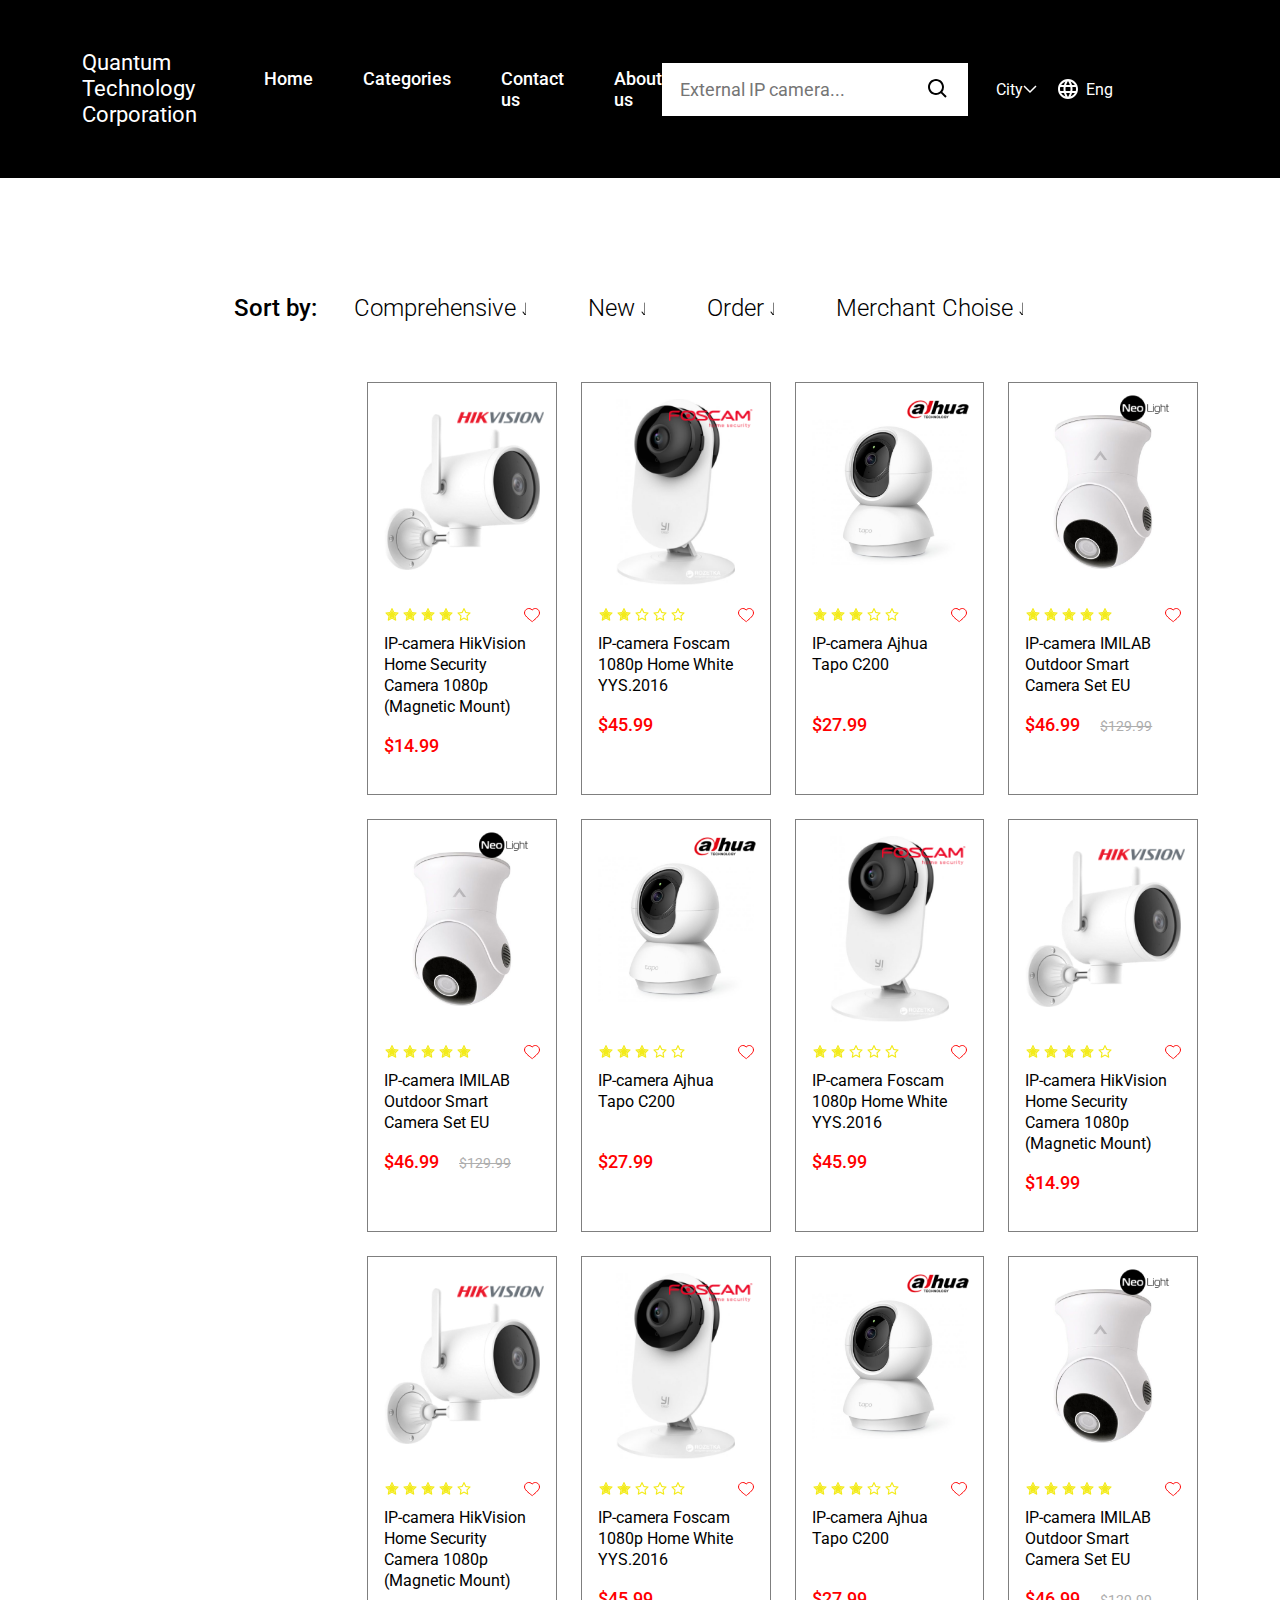
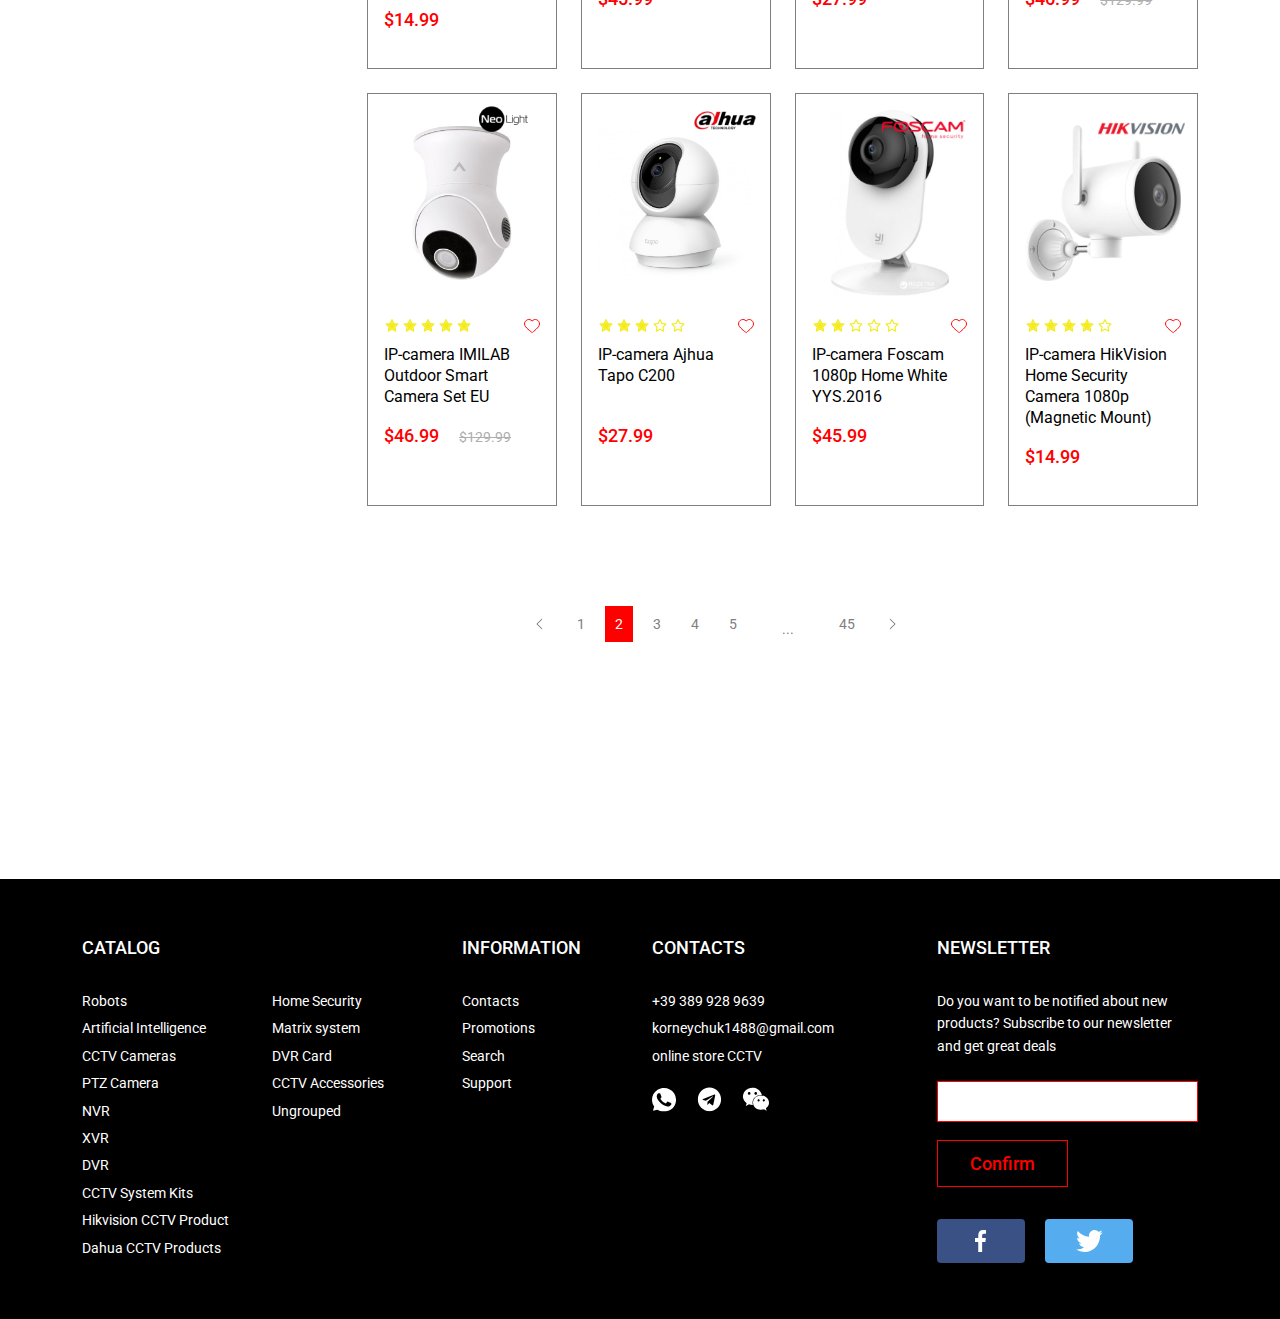
==== categories.html @ fcdb1edb "Add files via upload" ====
<!DOCTYPE html>
<html lang="en">

<head>
  <meta charset="UTF-8">
  <meta name="viewport" content="width=device-width, initial-scale=1.0" />
  <meta http-equiv="X-UA-Compatible" content="ie=edge" />

  <title>Quantum Technology Corporation</title>
  <meta name="description" content="description of the site">
  <meta name="keywords" content="key 1, key 2, key 3…" />

  <meta name="google" content="notranslate">

  <!-- iOS Safari -->
  <meta name="apple-mobile-web-app-capable" content="yes">
  <meta name="apple-mobile-web-app-status-bar-style" content="black">

  <link rel="preconnect" href="https://fonts.gstatic.com">
  <link href="https://fonts.googleapis.com/css2?family=Roboto:wght@400;500&display=swap" rel="stylesheet">
<link rel="icon" href="favicon.svg"><link href="css/app.css" rel="stylesheet"></head>

<body>
  <div id="app">

    <header-component></header-component>

    <div class="container">
      <div class="categories-product">
        <div class="filter">
          <div class="title">Sort by:</div>
          <a href="" class="link">Comprehensive</a>
          <a href="" class="link">New</a>
          <a href="" class="link">Order</a>
          <a href="" class="link">Merchant Choise</a>
        </div>
        <div class="categories">
          <div class="row">
            <div class="col-lg-3">

            </div>

            <div class="col-xl-9 col-lg-12 col-md-12">
              <div class="products-list">
                <div class="product-card">
                  <div class="brand"><img src="img/content/products/brands/hik-vision.png" alt=""></div>
                  <a href="product.html" class="container-img"><img src="img/content/products/1.png" alt=""></a>
                  <div class="product-panel">
                    <div class="stars">
                      <img src="img/content/icons/star.svg" alt="">
                      <img src="img/content/icons/star.svg" alt="">
                      <img src="img/content/icons/star.svg" alt="">
                      <img src="img/content/icons/star.svg" alt="">
                      <img src="img/content/icons/star-outline.svg" alt="">
                    </div>
                    <div class="favorites"><img src="img/content/icons/favorites.svg" alt=""></div>
                  </div>

                  <a href="product.html" class="title">IP-camera HikVision Home Security Camera 1080p (Magnetic
                    Mount)</a>

                  <div class="price">$14.99</div>
                </div>

                <div class="product-card">
                  <div class="brand"><img src="img/content/products/brands/foscam.png" alt=""></div>
                  <a href="product.html" class="container-img"><img src="img/content/products/2.png" alt=""></a>
                  <div class="product-panel">
                    <div class="stars">
                      <img src="img/content/icons/star.svg" alt="">
                      <img src="img/content/icons/star.svg" alt="">
                      <img src="img/content/icons/star-outline.svg" alt="">
                      <img src="img/content/icons/star-outline.svg" alt="">
                      <img src="img/content/icons/star-outline.svg" alt="">
                    </div>
                    <div class="favorites"><img src="img/content/icons/favorites.svg" alt=""></div>
                  </div>

                  <a href="product.html" class="title">IP-camera Foscam 1080p Home White YYS.2016</a>

                  <div class="price">$45.99</div>
                </div>

                <div class="product-card">
                  <div class="brand"><img src="img/content/products/brands/ahua.png" alt=""></div>
                  <a href="product.html" class="container-img"><img src="img/content/products/3.png" alt=""></a>
                  <div class="product-panel">
                    <div class="stars">
                      <img src="img/content/icons/star.svg" alt="">
                      <img src="img/content/icons/star.svg" alt="">
                      <img src="img/content/icons/star.svg" alt="">
                      <img src="img/content/icons/star-outline.svg" alt="">
                      <img src="img/content/icons/star-outline.svg" alt="">
                    </div>
                    <div class="favorites"><img src="img/content/icons/favorites.svg" alt=""></div>
                  </div>

                  <a href="product.html" class="title">IP-camera Ajhua Tapo C200</a>

                  <div class="price">$27.99</div>
                </div>

                <div class="product-card">
                  <div class="brand"><img src="img/content/products/brands/neo-light.png" alt=""></div>
                  <a href="product.html" class="container-img"><img src="img/content/products/4.png" alt=""></a>
                  <div class="product-panel">
                    <div class="stars">
                      <img src="img/content/icons/star.svg" alt="">
                      <img src="img/content/icons/star.svg" alt="">
                      <img src="img/content/icons/star.svg" alt="">
                      <img src="img/content/icons/star.svg" alt="">
                      <img src="img/content/icons/star.svg" alt="">
                    </div>
                    <div class="favorites"><img src="img/content/icons/favorites.svg" alt=""></div>
                  </div>

                  <a href="product.html" class="title">IP-camera IMILAB Outdoor Smart Camera Set EU</a>

                  <div class="price">$46.99 <span class="old-price">$129.99</span></div>
                </div>

                <div class="product-card">
                  <div class="brand"><img src="img/content/products/brands/neo-light.png" alt=""></div>
                  <a href="product.html" class="container-img"><img src="img/content/products/4.png" alt=""></a>
                  <div class="product-panel">
                    <div class="stars">
                      <img src="img/content/icons/star.svg" alt="">
                      <img src="img/content/icons/star.svg" alt="">
                      <img src="img/content/icons/star.svg" alt="">
                      <img src="img/content/icons/star.svg" alt="">
                      <img src="img/content/icons/star.svg" alt="">
                    </div>
                    <div class="favorites"><img src="img/content/icons/favorites.svg" alt=""></div>
                  </div>

                  <a href="product.html" class="title">IP-camera IMILAB Outdoor Smart Camera Set EU</a>

                  <div class="price">$46.99 <span class="old-price">$129.99</span></div>
                </div>

                <div class="product-card">
                  <div class="brand"><img src="img/content/products/brands/ahua.png" alt=""></div>
                  <a href="product.html" class="container-img"><img src="img/content/products/3.png" alt=""></a>
                  <div class="product-panel">
                    <div class="stars">
                      <img src="img/content/icons/star.svg" alt="">
                      <img src="img/content/icons/star.svg" alt="">
                      <img src="img/content/icons/star.svg" alt="">
                      <img src="img/content/icons/star-outline.svg" alt="">
                      <img src="img/content/icons/star-outline.svg" alt="">
                    </div>
                    <div class="favorites"><img src="img/content/icons/favorites.svg" alt=""></div>
                  </div>

                  <a href="product.html" class="title">IP-camera Ajhua Tapo C200</a>

                  <div class="price">$27.99</div>
                </div>

                <div class="product-card">
                  <div class="brand"><img src="img/content/products/brands/foscam.png" alt=""></div>
                  <a href="product.html" class="container-img"><img src="img/content/products/2.png" alt=""></a>
                  <div class="product-panel">
                    <div class="stars">
                      <img src="img/content/icons/star.svg" alt="">
                      <img src="img/content/icons/star.svg" alt="">
                      <img src="img/content/icons/star-outline.svg" alt="">
                      <img src="img/content/icons/star-outline.svg" alt="">
                      <img src="img/content/icons/star-outline.svg" alt="">
                    </div>
                    <div class="favorites"><img src="img/content/icons/favorites.svg" alt=""></div>
                  </div>

                  <a href="product.html" class="title">IP-camera Foscam 1080p Home White YYS.2016</a>

                  <div class="price">$45.99</div>
                </div>

                <div class="product-card">
                  <div class="brand"><img src="img/content/products/brands/hik-vision.png" alt=""></div>
                  <a href="product.html" class="container-img"><img src="img/content/products/1.png" alt=""></a>
                  <div class="product-panel">
                    <div class="stars">
                      <img src="img/content/icons/star.svg" alt="">
                      <img src="img/content/icons/star.svg" alt="">
                      <img src="img/content/icons/star.svg" alt="">
                      <img src="img/content/icons/star.svg" alt="">
                      <img src="img/content/icons/star-outline.svg" alt="">
                    </div>
                    <div class="favorites"><img src="img/content/icons/favorites.svg" alt=""></div>
                  </div>

                  <a href="product.html" class="title">IP-camera HikVision Home Security Camera 1080p (Magnetic
                    Mount)</a>

                  <div class="price">$14.99</div>
                </div>

                <div class="product-card">
                  <div class="brand"><img src="img/content/products/brands/hik-vision.png" alt=""></div>
                  <a href="product.html" class="container-img"><img src="img/content/products/1.png" alt=""></a>
                  <div class="product-panel">
                    <div class="stars">
                      <img src="img/content/icons/star.svg" alt="">
                      <img src="img/content/icons/star.svg" alt="">
                      <img src="img/content/icons/star.svg" alt="">
                      <img src="img/content/icons/star.svg" alt="">
                      <img src="img/content/icons/star-outline.svg" alt="">
                    </div>
                    <div class="favorites"><img src="img/content/icons/favorites.svg" alt=""></div>
                  </div>

                  <a href="product.html" class="title">IP-camera HikVision Home Security Camera 1080p (Magnetic
                    Mount)</a>

                  <div class="price">$14.99</div>
                </div>

                <div class="product-card">
                  <div class="brand"><img src="img/content/products/brands/foscam.png" alt=""></div>
                  <a href="product.html" class="container-img"><img src="img/content/products/2.png" alt=""></a>
                  <div class="product-panel">
                    <div class="stars">
                      <img src="img/content/icons/star.svg" alt="">
                      <img src="img/content/icons/star.svg" alt="">
                      <img src="img/content/icons/star-outline.svg" alt="">
                      <img src="img/content/icons/star-outline.svg" alt="">
                      <img src="img/content/icons/star-outline.svg" alt="">
                    </div>
                    <div class="favorites"><img src="img/content/icons/favorites.svg" alt=""></div>
                  </div>

                  <a href="product.html" class="title">IP-camera Foscam 1080p Home White YYS.2016</a>

                  <div class="price">$45.99</div>
                </div>

                <div class="product-card">
                  <div class="brand"><img src="img/content/products/brands/ahua.png" alt=""></div>
                  <a href="product.html" class="container-img"><img src="img/content/products/3.png" alt=""></a>
                  <div class="product-panel">
                    <div class="stars">
                      <img src="img/content/icons/star.svg" alt="">
                      <img src="img/content/icons/star.svg" alt="">
                      <img src="img/content/icons/star.svg" alt="">
                      <img src="img/content/icons/star-outline.svg" alt="">
                      <img src="img/content/icons/star-outline.svg" alt="">
                    </div>
                    <div class="favorites"><img src="img/content/icons/favorites.svg" alt=""></div>
                  </div>

                  <a href="product.html" class="title">IP-camera Ajhua Tapo C200</a>

                  <div class="price">$27.99</div>
                </div>

                <div class="product-card">
                  <div class="brand"><img src="img/content/products/brands/neo-light.png" alt=""></div>
                  <a href="product.html" class="container-img"><img src="img/content/products/4.png" alt=""></a>
                  <div class="product-panel">
                    <div class="stars">
                      <img src="img/content/icons/star.svg" alt="">
                      <img src="img/content/icons/star.svg" alt="">
                      <img src="img/content/icons/star.svg" alt="">
                      <img src="img/content/icons/star.svg" alt="">
                      <img src="img/content/icons/star.svg" alt="">
                    </div>
                    <div class="favorites"><img src="img/content/icons/favorites.svg" alt=""></div>
                  </div>

                  <a href="product.html" class="title">IP-camera IMILAB Outdoor Smart Camera Set EU</a>

                  <div class="price">$46.99 <span class="old-price">$129.99</span></div>
                </div>

                <div class="product-card">
                  <div class="brand"><img src="img/content/products/brands/neo-light.png" alt=""></div>
                  <a href="product.html" class="container-img"><img src="img/content/products/4.png" alt=""></a>
                  <div class="product-panel">
                    <div class="stars">
                      <img src="img/content/icons/star.svg" alt="">
                      <img src="img/content/icons/star.svg" alt="">
                      <img src="img/content/icons/star.svg" alt="">
                      <img src="img/content/icons/star.svg" alt="">
                      <img src="img/content/icons/star.svg" alt="">
                    </div>
                    <div class="favorites"><img src="img/content/icons/favorites.svg" alt=""></div>
                  </div>

                  <a href="product.html" class="title">IP-camera IMILAB Outdoor Smart Camera Set EU</a>

                  <div class="price">$46.99 <span class="old-price">$129.99</span></div>
                </div>

                <div class="product-card">
                  <div class="brand"><img src="img/content/products/brands/ahua.png" alt=""></div>
                  <a href="product.html" class="container-img"><img src="img/content/products/3.png" alt=""></a>
                  <div class="product-panel">
                    <div class="stars">
                      <img src="img/content/icons/star.svg" alt="">
                      <img src="img/content/icons/star.svg" alt="">
                      <img src="img/content/icons/star.svg" alt="">
                      <img src="img/content/icons/star-outline.svg" alt="">
                      <img src="img/content/icons/star-outline.svg" alt="">
                    </div>
                    <div class="favorites"><img src="img/content/icons/favorites.svg" alt=""></div>
                  </div>

                  <a href="product.html" class="title">IP-camera Ajhua Tapo C200</a>

                  <div class="price">$27.99</div>
                </div>

                <div class="product-card">
                  <div class="brand"><img src="img/content/products/brands/foscam.png" alt=""></div>
                  <a href="product.html" class="container-img"><img src="img/content/products/2.png" alt=""></a>
                  <div class="product-panel">
                    <div class="stars">
                      <img src="img/content/icons/star.svg" alt="">
                      <img src="img/content/icons/star.svg" alt="">
                      <img src="img/content/icons/star-outline.svg" alt="">
                      <img src="img/content/icons/star-outline.svg" alt="">
                      <img src="img/content/icons/star-outline.svg" alt="">
                    </div>
                    <div class="favorites"><img src="img/content/icons/favorites.svg" alt=""></div>
                  </div>

                  <a href="product.html" class="title">IP-camera Foscam 1080p Home White YYS.2016</a>

                  <div class="price">$45.99</div>
                </div>

                <div class="product-card">
                  <div class="brand"><img src="img/content/products/brands/hik-vision.png" alt=""></div>
                  <a href="product.html" class="container-img"><img src="img/content/products/1.png" alt=""></a>
                  <div class="product-panel">
                    <div class="stars">
                      <img src="img/content/icons/star.svg" alt="">
                      <img src="img/content/icons/star.svg" alt="">
                      <img src="img/content/icons/star.svg" alt="">
                      <img src="img/content/icons/star.svg" alt="">
                      <img src="img/content/icons/star-outline.svg" alt="">
                    </div>
                    <div class="favorites"><img src="img/content/icons/favorites.svg" alt=""></div>
                  </div>

                  <a href="product.html" class="title">IP-camera HikVision Home Security Camera 1080p (Magnetic
                    Mount)</a>

                  <div class="price">$14.99</div>
                </div>


              </div>
            </div>
          </div>
        </div>

        <div class="pagination">
          <div class="pagination__inner">
            <img src="img/content/pagination/left.png" alt="">
            <div class="link">1</div>
            <div class="link active">2</div>
            <div class="link">3</div>
            <div class="link">4</div>
            <div class="link">5</div>
            <span>...</span>
            <div class="link">45</div>
            <img src="img/content/pagination/right.png" alt="">
          </div>
        </div>
      </div>

    </div>

    <footer-component></footer-component>
  </div>
<script src="js/app.js"></script></body>

</html>
---- css/app.css ----
[data-aos][data-aos][data-aos-duration="50"],body[data-aos-duration="50"] [data-aos]{transition-duration:50ms}[data-aos][data-aos][data-aos-delay="50"],body[data-aos-delay="50"] [data-aos]{transition-delay:0}[data-aos][data-aos][data-aos-delay="50"].aos-animate,body[data-aos-delay="50"] [data-aos].aos-animate{transition-delay:50ms}[data-aos][data-aos][data-aos-duration="100"],body[data-aos-duration="100"] [data-aos]{transition-duration:.1s}[data-aos][data-aos][data-aos-delay="100"],body[data-aos-delay="100"] [data-aos]{transition-delay:0}[data-aos][data-aos][data-aos-delay="100"].aos-animate,body[data-aos-delay="100"] [data-aos].aos-animate{transition-delay:.1s}[data-aos][data-aos][data-aos-duration="150"],body[data-aos-duration="150"] [data-aos]{transition-duration:.15s}[data-aos][data-aos][data-aos-delay="150"],body[data-aos-delay="150"] [data-aos]{transition-delay:0}[data-aos][data-aos][data-aos-delay="150"].aos-animate,body[data-aos-delay="150"] [data-aos].aos-animate{transition-delay:.15s}[data-aos][data-aos][data-aos-duration="200"],body[data-aos-duration="200"] [data-aos]{transition-duration:.2s}[data-aos][data-aos][data-aos-delay="200"],body[data-aos-delay="200"] [data-aos]{transition-delay:0}[data-aos][data-aos][data-aos-delay="200"].aos-animate,body[data-aos-delay="200"] [data-aos].aos-animate{transition-delay:.2s}[data-aos][data-aos][data-aos-duration="250"],body[data-aos-duration="250"] [data-aos]{transition-duration:.25s}[data-aos][data-aos][data-aos-delay="250"],body[data-aos-delay="250"] [data-aos]{transition-delay:0}[data-aos][data-aos][data-aos-delay="250"].aos-animate,body[data-aos-delay="250"] [data-aos].aos-animate{transition-delay:.25s}[data-aos][data-aos][data-aos-duration="300"],body[data-aos-duration="300"] [data-aos]{transition-duration:.3s}[data-aos][data-aos][data-aos-delay="300"],body[data-aos-delay="300"] [data-aos]{transition-delay:0}[data-aos][data-aos][data-aos-delay="300"].aos-animate,body[data-aos-delay="300"] [data-aos].aos-animate{transition-delay:.3s}[data-aos][data-aos][data-aos-duration="350"],body[data-aos-duration="350"] [data-aos]{transition-duration:.35s}[data-aos][data-aos][data-aos-delay="350"],body[data-aos-delay="350"] [data-aos]{transition-delay:0}[data-aos][data-aos][data-aos-delay="350"].aos-animate,body[data-aos-delay="350"] [data-aos].aos-animate{transition-delay:.35s}[data-aos][data-aos][data-aos-duration="400"],body[data-aos-duration="400"] [data-aos]{transition-duration:.4s}[data-aos][data-aos][data-aos-delay="400"],body[data-aos-delay="400"] [data-aos]{transition-delay:0}[data-aos][data-aos][data-aos-delay="400"].aos-animate,body[data-aos-delay="400"] [data-aos].aos-animate{transition-delay:.4s}[data-aos][data-aos][data-aos-duration="450"],body[data-aos-duration="450"] [data-aos]{transition-duration:.45s}[data-aos][data-aos][data-aos-delay="450"],body[data-aos-delay="450"] [data-aos]{transition-delay:0}[data-aos][data-aos][data-aos-delay="450"].aos-animate,body[data-aos-delay="450"] [data-aos].aos-animate{transition-delay:.45s}[data-aos][data-aos][data-aos-duration="500"],body[data-aos-duration="500"] [data-aos]{transition-duration:.5s}[data-aos][data-aos][data-aos-delay="500"],body[data-aos-delay="500"] [data-aos]{transition-delay:0}[data-aos][data-aos][data-aos-delay="500"].aos-animate,body[data-aos-delay="500"] [data-aos].aos-animate{transition-delay:.5s}[data-aos][data-aos][data-aos-duration="550"],body[data-aos-duration="550"] [data-aos]{transition-duration:.55s}[data-aos][data-aos][data-aos-delay="550"],body[data-aos-delay="550"] [data-aos]{transition-delay:0}[data-aos][data-aos][data-aos-delay="550"].aos-animate,body[data-aos-delay="550"] [data-aos].aos-animate{transition-delay:.55s}[data-aos][data-aos][data-aos-duration="600"],body[data-aos-duration="600"] [data-aos]{transition-duration:.6s}[data-aos][data-aos][data-aos-delay="600"],body[data-aos-delay="600"] [data-aos]{transition-delay:0}[data-aos][data-aos][data-aos-delay="600"].aos-animate,body[data-aos-delay="600"] [data-aos].aos-animate{transition-delay:.6s}[data-aos][data-aos][data-aos-duration="650"],body[data-aos-duration="650"] [data-aos]{transition-duration:.65s}[data-aos][data-aos][data-aos-delay="650"],body[data-aos-delay="650"] [data-aos]{transition-delay:0}[data-aos][data-aos][data-aos-delay="650"].aos-animate,body[data-aos-delay="650"] [data-aos].aos-animate{transition-delay:.65s}[data-aos][data-aos][data-aos-duration="700"],body[data-aos-duration="700"] [data-aos]{transition-duration:.7s}[data-aos][data-aos][data-aos-delay="700"],body[data-aos-delay="700"] [data-aos]{transition-delay:0}[data-aos][data-aos][data-aos-delay="700"].aos-animate,body[data-aos-delay="700"] [data-aos].aos-animate{transition-delay:.7s}[data-aos][data-aos][data-aos-duration="750"],body[data-aos-duration="750"] [data-aos]{transition-duration:.75s}[data-aos][data-aos][data-aos-delay="750"],body[data-aos-delay="750"] [data-aos]{transition-delay:0}[data-aos][data-aos][data-aos-delay="750"].aos-animate,body[data-aos-delay="750"] [data-aos].aos-animate{transition-delay:.75s}[data-aos][data-aos][data-aos-duration="800"],body[data-aos-duration="800"] [data-aos]{transition-duration:.8s}[data-aos][data-aos][data-aos-delay="800"],body[data-aos-delay="800"] [data-aos]{transition-delay:0}[data-aos][data-aos][data-aos-delay="800"].aos-animate,body[data-aos-delay="800"] [data-aos].aos-animate{transition-delay:.8s}[data-aos][data-aos][data-aos-duration="850"],body[data-aos-duration="850"] [data-aos]{transition-duration:.85s}[data-aos][data-aos][data-aos-delay="850"],body[data-aos-delay="850"] [data-aos]{transition-delay:0}[data-aos][data-aos][data-aos-delay="850"].aos-animate,body[data-aos-delay="850"] [data-aos].aos-animate{transition-delay:.85s}[data-aos][data-aos][data-aos-duration="900"],body[data-aos-duration="900"] [data-aos]{transition-duration:.9s}[data-aos][data-aos][data-aos-delay="900"],body[data-aos-delay="900"] [data-aos]{transition-delay:0}[data-aos][data-aos][data-aos-delay="900"].aos-animate,body[data-aos-delay="900"] [data-aos].aos-animate{transition-delay:.9s}[data-aos][data-aos][data-aos-duration="950"],body[data-aos-duration="950"] [data-aos]{transition-duration:.95s}[data-aos][data-aos][data-aos-delay="950"],body[data-aos-delay="950"] [data-aos]{transition-delay:0}[data-aos][data-aos][data-aos-delay="950"].aos-animate,body[data-aos-delay="950"] [data-aos].aos-animate{transition-delay:.95s}[data-aos][data-aos][data-aos-duration="1000"],body[data-aos-duration="1000"] [data-aos]{transition-duration:1s}[data-aos][data-aos][data-aos-delay="1000"],body[data-aos-delay="1000"] [data-aos]{transition-delay:0}[data-aos][data-aos][data-aos-delay="1000"].aos-animate,body[data-aos-delay="1000"] [data-aos].aos-animate{transition-delay:1s}[data-aos][data-aos][data-aos-duration="1050"],body[data-aos-duration="1050"] [data-aos]{transition-duration:1.05s}[data-aos][data-aos][data-aos-delay="1050"],body[data-aos-delay="1050"] [data-aos]{transition-delay:0}[data-aos][data-aos][data-aos-delay="1050"].aos-animate,body[data-aos-delay="1050"] [data-aos].aos-animate{transition-delay:1.05s}[data-aos][data-aos][data-aos-duration="1100"],body[data-aos-duration="1100"] [data-aos]{transition-duration:1.1s}[data-aos][data-aos][data-aos-delay="1100"],body[data-aos-delay="1100"] [data-aos]{transition-delay:0}[data-aos][data-aos][data-aos-delay="1100"].aos-animate,body[data-aos-delay="1100"] [data-aos].aos-animate{transition-delay:1.1s}[data-aos][data-aos][data-aos-duration="1150"],body[data-aos-duration="1150"] [data-aos]{transition-duration:1.15s}[data-aos][data-aos][data-aos-delay="1150"],body[data-aos-delay="1150"] [data-aos]{transition-delay:0}[data-aos][data-aos][data-aos-delay="1150"].aos-animate,body[data-aos-delay="1150"] [data-aos].aos-animate{transition-delay:1.15s}[data-aos][data-aos][data-aos-duration="1200"],body[data-aos-duration="1200"] [data-aos]{transition-duration:1.2s}[data-aos][data-aos][data-aos-delay="1200"],body[data-aos-delay="1200"] [data-aos]{transition-delay:0}[data-aos][data-aos][data-aos-delay="1200"].aos-animate,body[data-aos-delay="1200"] [data-aos].aos-animate{transition-delay:1.2s}[data-aos][data-aos][data-aos-duration="1250"],body[data-aos-duration="1250"] [data-aos]{transition-duration:1.25s}[data-aos][data-aos][data-aos-delay="1250"],body[data-aos-delay="1250"] [data-aos]{transition-delay:0}[data-aos][data-aos][data-aos-delay="1250"].aos-animate,body[data-aos-delay="1250"] [data-aos].aos-animate{transition-delay:1.25s}[data-aos][data-aos][data-aos-duration="1300"],body[data-aos-duration="1300"] [data-aos]{transition-duration:1.3s}[data-aos][data-aos][data-aos-delay="1300"],body[data-aos-delay="1300"] [data-aos]{transition-delay:0}[data-aos][data-aos][data-aos-delay="1300"].aos-animate,body[data-aos-delay="1300"] [data-aos].aos-animate{transition-delay:1.3s}[data-aos][data-aos][data-aos-duration="1350"],body[data-aos-duration="1350"] [data-aos]{transition-duration:1.35s}[data-aos][data-aos][data-aos-delay="1350"],body[data-aos-delay="1350"] [data-aos]{transition-delay:0}[data-aos][data-aos][data-aos-delay="1350"].aos-animate,body[data-aos-delay="1350"] [data-aos].aos-animate{transition-delay:1.35s}[data-aos][data-aos][data-aos-duration="1400"],body[data-aos-duration="1400"] [data-aos]{transition-duration:1.4s}[data-aos][data-aos][data-aos-delay="1400"],body[data-aos-delay="1400"] [data-aos]{transition-delay:0}[data-aos][data-aos][data-aos-delay="1400"].aos-animate,body[data-aos-delay="1400"] [data-aos].aos-animate{transition-delay:1.4s}[data-aos][data-aos][data-aos-duration="1450"],body[data-aos-duration="1450"] [data-aos]{transition-duration:1.45s}[data-aos][data-aos][data-aos-delay="1450"],body[data-aos-delay="1450"] [data-aos]{transition-delay:0}[data-aos][data-aos][data-aos-delay="1450"].aos-animate,body[data-aos-delay="1450"] [data-aos].aos-animate{transition-delay:1.45s}[data-aos][data-aos][data-aos-duration="1500"],body[data-aos-duration="1500"] [data-aos]{transition-duration:1.5s}[data-aos][data-aos][data-aos-delay="1500"],body[data-aos-delay="1500"] [data-aos]{transition-delay:0}[data-aos][data-aos][data-aos-delay="1500"].aos-animate,body[data-aos-delay="1500"] [data-aos].aos-animate{transition-delay:1.5s}[data-aos][data-aos][data-aos-duration="1550"],body[data-aos-duration="1550"] [data-aos]{transition-duration:1.55s}[data-aos][data-aos][data-aos-delay="1550"],body[data-aos-delay="1550"] [data-aos]{transition-delay:0}[data-aos][data-aos][data-aos-delay="1550"].aos-animate,body[data-aos-delay="1550"] [data-aos].aos-animate{transition-delay:1.55s}[data-aos][data-aos][data-aos-duration="1600"],body[data-aos-duration="1600"] [data-aos]{transition-duration:1.6s}[data-aos][data-aos][data-aos-delay="1600"],body[data-aos-delay="1600"] [data-aos]{transition-delay:0}[data-aos][data-aos][data-aos-delay="1600"].aos-animate,body[data-aos-delay="1600"] [data-aos].aos-animate{transition-delay:1.6s}[data-aos][data-aos][data-aos-duration="1650"],body[data-aos-duration="1650"] [data-aos]{transition-duration:1.65s}[data-aos][data-aos][data-aos-delay="1650"],body[data-aos-delay="1650"] [data-aos]{transition-delay:0}[data-aos][data-aos][data-aos-delay="1650"].aos-animate,body[data-aos-delay="1650"] [data-aos].aos-animate{transition-delay:1.65s}[data-aos][data-aos][data-aos-duration="1700"],body[data-aos-duration="1700"] [data-aos]{transition-duration:1.7s}[data-aos][data-aos][data-aos-delay="1700"],body[data-aos-delay="1700"] [data-aos]{transition-delay:0}[data-aos][data-aos][data-aos-delay="1700"].aos-animate,body[data-aos-delay="1700"] [data-aos].aos-animate{transition-delay:1.7s}[data-aos][data-aos][data-aos-duration="1750"],body[data-aos-duration="1750"] [data-aos]{transition-duration:1.75s}[data-aos][data-aos][data-aos-delay="1750"],body[data-aos-delay="1750"] [data-aos]{transition-delay:0}[data-aos][data-aos][data-aos-delay="1750"].aos-animate,body[data-aos-delay="1750"] [data-aos].aos-animate{transition-delay:1.75s}[data-aos][data-aos][data-aos-duration="1800"],body[data-aos-duration="1800"] [data-aos]{transition-duration:1.8s}[data-aos][data-aos][data-aos-delay="1800"],body[data-aos-delay="1800"] [data-aos]{transition-delay:0}[data-aos][data-aos][data-aos-delay="1800"].aos-animate,body[data-aos-delay="1800"] [data-aos].aos-animate{transition-delay:1.8s}[data-aos][data-aos][data-aos-duration="1850"],body[data-aos-duration="1850"] [data-aos]{transition-duration:1.85s}[data-aos][data-aos][data-aos-delay="1850"],body[data-aos-delay="1850"] [data-aos]{transition-delay:0}[data-aos][data-aos][data-aos-delay="1850"].aos-animate,body[data-aos-delay="1850"] [data-aos].aos-animate{transition-delay:1.85s}[data-aos][data-aos][data-aos-duration="1900"],body[data-aos-duration="1900"] [data-aos]{transition-duration:1.9s}[data-aos][data-aos][data-aos-delay="1900"],body[data-aos-delay="1900"] [data-aos]{transition-delay:0}[data-aos][data-aos][data-aos-delay="1900"].aos-animate,body[data-aos-delay="1900"] [data-aos].aos-animate{transition-delay:1.9s}[data-aos][data-aos][data-aos-duration="1950"],body[data-aos-duration="1950"] [data-aos]{transition-duration:1.95s}[data-aos][data-aos][data-aos-delay="1950"],body[data-aos-delay="1950"] [data-aos]{transition-delay:0}[data-aos][data-aos][data-aos-delay="1950"].aos-animate,body[data-aos-delay="1950"] [data-aos].aos-animate{transition-delay:1.95s}[data-aos][data-aos][data-aos-duration="2000"],body[data-aos-duration="2000"] [data-aos]{transition-duration:2s}[data-aos][data-aos][data-aos-delay="2000"],body[data-aos-delay="2000"] [data-aos]{transition-delay:0}[data-aos][data-aos][data-aos-delay="2000"].aos-animate,body[data-aos-delay="2000"] [data-aos].aos-animate{transition-delay:2s}[data-aos][data-aos][data-aos-duration="2050"],body[data-aos-duration="2050"] [data-aos]{transition-duration:2.05s}[data-aos][data-aos][data-aos-delay="2050"],body[data-aos-delay="2050"] [data-aos]{transition-delay:0}[data-aos][data-aos][data-aos-delay="2050"].aos-animate,body[data-aos-delay="2050"] [data-aos].aos-animate{transition-delay:2.05s}[data-aos][data-aos][data-aos-duration="2100"],body[data-aos-duration="2100"] [data-aos]{transition-duration:2.1s}[data-aos][data-aos][data-aos-delay="2100"],body[data-aos-delay="2100"] [data-aos]{transition-delay:0}[data-aos][data-aos][data-aos-delay="2100"].aos-animate,body[data-aos-delay="2100"] [data-aos].aos-animate{transition-delay:2.1s}[data-aos][data-aos][data-aos-duration="2150"],body[data-aos-duration="2150"] [data-aos]{transition-duration:2.15s}[data-aos][data-aos][data-aos-delay="2150"],body[data-aos-delay="2150"] [data-aos]{transition-delay:0}[data-aos][data-aos][data-aos-delay="2150"].aos-animate,body[data-aos-delay="2150"] [data-aos].aos-animate{transition-delay:2.15s}[data-aos][data-aos][data-aos-duration="2200"],body[data-aos-duration="2200"] [data-aos]{transition-duration:2.2s}[data-aos][data-aos][data-aos-delay="2200"],body[data-aos-delay="2200"] [data-aos]{transition-delay:0}[data-aos][data-aos][data-aos-delay="2200"].aos-animate,body[data-aos-delay="2200"] [data-aos].aos-animate{transition-delay:2.2s}[data-aos][data-aos][data-aos-duration="2250"],body[data-aos-duration="2250"] [data-aos]{transition-duration:2.25s}[data-aos][data-aos][data-aos-delay="2250"],body[data-aos-delay="2250"] [data-aos]{transition-delay:0}[data-aos][data-aos][data-aos-delay="2250"].aos-animate,body[data-aos-delay="2250"] [data-aos].aos-animate{transition-delay:2.25s}[data-aos][data-aos][data-aos-duration="2300"],body[data-aos-duration="2300"] [data-aos]{transition-duration:2.3s}[data-aos][data-aos][data-aos-delay="2300"],body[data-aos-delay="2300"] [data-aos]{transition-delay:0}[data-aos][data-aos][data-aos-delay="2300"].aos-animate,body[data-aos-delay="2300"] [data-aos].aos-animate{transition-delay:2.3s}[data-aos][data-aos][data-aos-duration="2350"],body[data-aos-duration="2350"] [data-aos]{transition-duration:2.35s}[data-aos][data-aos][data-aos-delay="2350"],body[data-aos-delay="2350"] [data-aos]{transition-delay:0}[data-aos][data-aos][data-aos-delay="2350"].aos-animate,body[data-aos-delay="2350"] [data-aos].aos-animate{transition-delay:2.35s}[data-aos][data-aos][data-aos-duration="2400"],body[data-aos-duration="2400"] [data-aos]{transition-duration:2.4s}[data-aos][data-aos][data-aos-delay="2400"],body[data-aos-delay="2400"] [data-aos]{transition-delay:0}[data-aos][data-aos][data-aos-delay="2400"].aos-animate,body[data-aos-delay="2400"] [data-aos].aos-animate{transition-delay:2.4s}[data-aos][data-aos][data-aos-duration="2450"],body[data-aos-duration="2450"] [data-aos]{transition-duration:2.45s}[data-aos][data-aos][data-aos-delay="2450"],body[data-aos-delay="2450"] [data-aos]{transition-delay:0}[data-aos][data-aos][data-aos-delay="2450"].aos-animate,body[data-aos-delay="2450"] [data-aos].aos-animate{transition-delay:2.45s}[data-aos][data-aos][data-aos-duration="2500"],body[data-aos-duration="2500"] [data-aos]{transition-duration:2.5s}[data-aos][data-aos][data-aos-delay="2500"],body[data-aos-delay="2500"] [data-aos]{transition-delay:0}[data-aos][data-aos][data-aos-delay="2500"].aos-animate,body[data-aos-delay="2500"] [data-aos].aos-animate{transition-delay:2.5s}[data-aos][data-aos][data-aos-duration="2550"],body[data-aos-duration="2550"] [data-aos]{transition-duration:2.55s}[data-aos][data-aos][data-aos-delay="2550"],body[data-aos-delay="2550"] [data-aos]{transition-delay:0}[data-aos][data-aos][data-aos-delay="2550"].aos-animate,body[data-aos-delay="2550"] [data-aos].aos-animate{transition-delay:2.55s}[data-aos][data-aos][data-aos-duration="2600"],body[data-aos-duration="2600"] [data-aos]{transition-duration:2.6s}[data-aos][data-aos][data-aos-delay="2600"],body[data-aos-delay="2600"] [data-aos]{transition-delay:0}[data-aos][data-aos][data-aos-delay="2600"].aos-animate,body[data-aos-delay="2600"] [data-aos].aos-animate{transition-delay:2.6s}[data-aos][data-aos][data-aos-duration="2650"],body[data-aos-duration="2650"] [data-aos]{transition-duration:2.65s}[data-aos][data-aos][data-aos-delay="2650"],body[data-aos-delay="2650"] [data-aos]{transition-delay:0}[data-aos][data-aos][data-aos-delay="2650"].aos-animate,body[data-aos-delay="2650"] [data-aos].aos-animate{transition-delay:2.65s}[data-aos][data-aos][data-aos-duration="2700"],body[data-aos-duration="2700"] [data-aos]{transition-duration:2.7s}[data-aos][data-aos][data-aos-delay="2700"],body[data-aos-delay="2700"] [data-aos]{transition-delay:0}[data-aos][data-aos][data-aos-delay="2700"].aos-animate,body[data-aos-delay="2700"] [data-aos].aos-animate{transition-delay:2.7s}[data-aos][data-aos][data-aos-duration="2750"],body[data-aos-duration="2750"] [data-aos]{transition-duration:2.75s}[data-aos][data-aos][data-aos-delay="2750"],body[data-aos-delay="2750"] [data-aos]{transition-delay:0}[data-aos][data-aos][data-aos-delay="2750"].aos-animate,body[data-aos-delay="2750"] [data-aos].aos-animate{transition-delay:2.75s}[data-aos][data-aos][data-aos-duration="2800"],body[data-aos-duration="2800"] [data-aos]{transition-duration:2.8s}[data-aos][data-aos][data-aos-delay="2800"],body[data-aos-delay="2800"] [data-aos]{transition-delay:0}[data-aos][data-aos][data-aos-delay="2800"].aos-animate,body[data-aos-delay="2800"] [data-aos].aos-animate{transition-delay:2.8s}[data-aos][data-aos][data-aos-duration="2850"],body[data-aos-duration="2850"] [data-aos]{transition-duration:2.85s}[data-aos][data-aos][data-aos-delay="2850"],body[data-aos-delay="2850"] [data-aos]{transition-delay:0}[data-aos][data-aos][data-aos-delay="2850"].aos-animate,body[data-aos-delay="2850"] [data-aos].aos-animate{transition-delay:2.85s}[data-aos][data-aos][data-aos-duration="2900"],body[data-aos-duration="2900"] [data-aos]{transition-duration:2.9s}[data-aos][data-aos][data-aos-delay="2900"],body[data-aos-delay="2900"] [data-aos]{transition-delay:0}[data-aos][data-aos][data-aos-delay="2900"].aos-animate,body[data-aos-delay="2900"] [data-aos].aos-animate{transition-delay:2.9s}[data-aos][data-aos][data-aos-duration="2950"],body[data-aos-duration="2950"] [data-aos]{transition-duration:2.95s}[data-aos][data-aos][data-aos-delay="2950"],body[data-aos-delay="2950"] [data-aos]{transition-delay:0}[data-aos][data-aos][data-aos-delay="2950"].aos-animate,body[data-aos-delay="2950"] [data-aos].aos-animate{transition-delay:2.95s}[data-aos][data-aos][data-aos-duration="3000"],body[data-aos-duration="3000"] [data-aos]{transition-duration:3s}[data-aos][data-aos][data-aos-delay="3000"],body[data-aos-delay="3000"] [data-aos]{transition-delay:0}[data-aos][data-aos][data-aos-delay="3000"].aos-animate,body[data-aos-delay="3000"] [data-aos].aos-animate{transition-delay:3s}[data-aos][data-aos][data-aos-easing=linear],body[data-aos-easing=linear] [data-aos]{transition-timing-function:cubic-bezier(.25,.25,.75,.75)}[data-aos][data-aos][data-aos-easing=ease],body[data-aos-easing=ease] [data-aos]{transition-timing-function:ease}[data-aos][data-aos][data-aos-easing=ease-in],body[data-aos-easing=ease-in] [data-aos]{transition-timing-function:ease-in}[data-aos][data-aos][data-aos-easing=ease-out],body[data-aos-easing=ease-out] [data-aos]{transition-timing-function:ease-out}[data-aos][data-aos][data-aos-easing=ease-in-out],body[data-aos-easing=ease-in-out] [data-aos]{transition-timing-function:ease-in-out}[data-aos][data-aos][data-aos-easing=ease-in-back],body[data-aos-easing=ease-in-back] [data-aos]{transition-timing-function:cubic-bezier(.6,-.28,.735,.045)}[data-aos][data-aos][data-aos-easing=ease-out-back],body[data-aos-easing=ease-out-back] [data-aos]{transition-timing-function:cubic-bezier(.175,.885,.32,1.275)}[data-aos][data-aos][data-aos-easing=ease-in-out-back],body[data-aos-easing=ease-in-out-back] [data-aos]{transition-timing-function:cubic-bezier(.68,-.55,.265,1.55)}[data-aos][data-aos][data-aos-easing=ease-in-sine],body[data-aos-easing=ease-in-sine] [data-aos]{transition-timing-function:cubic-bezier(.47,0,.745,.715)}[data-aos][data-aos][data-aos-easing=ease-out-sine],body[data-aos-easing=ease-out-sine] [data-aos]{transition-timing-function:cubic-bezier(.39,.575,.565,1)}[data-aos][data-aos][data-aos-easing=ease-in-out-sine],body[data-aos-easing=ease-in-out-sine] [data-aos]{transition-timing-function:cubic-bezier(.445,.05,.55,.95)}[data-aos][data-aos][data-aos-easing=ease-in-quad],body[data-aos-easing=ease-in-quad] [data-aos]{transition-timing-function:cubic-bezier(.55,.085,.68,.53)}[data-aos][data-aos][data-aos-easing=ease-out-quad],body[data-aos-easing=ease-out-quad] [data-aos]{transition-timing-function:cubic-bezier(.25,.46,.45,.94)}[data-aos][data-aos][data-aos-easing=ease-in-out-quad],body[data-aos-easing=ease-in-out-quad] [data-aos]{transition-timing-function:cubic-bezier(.455,.03,.515,.955)}[data-aos][data-aos][data-aos-easing=ease-in-cubic],body[data-aos-easing=ease-in-cubic] [data-aos]{transition-timing-function:cubic-bezier(.55,.085,.68,.53)}[data-aos][data-aos][data-aos-easing=ease-out-cubic],body[data-aos-easing=ease-out-cubic] [data-aos]{transition-timing-function:cubic-bezier(.25,.46,.45,.94)}[data-aos][data-aos][data-aos-easing=ease-in-out-cubic],body[data-aos-easing=ease-in-out-cubic] [data-aos]{transition-timing-function:cubic-bezier(.455,.03,.515,.955)}[data-aos][data-aos][data-aos-easing=ease-in-quart],body[data-aos-easing=ease-in-quart] [data-aos]{transition-timing-function:cubic-bezier(.55,.085,.68,.53)}[data-aos][data-aos][data-aos-easing=ease-out-quart],body[data-aos-easing=ease-out-quart] [data-aos]{transition-timing-function:cubic-bezier(.25,.46,.45,.94)}[data-aos][data-aos][data-aos-easing=ease-in-out-quart],body[data-aos-easing=ease-in-out-quart] [data-aos]{transition-timing-function:cubic-bezier(.455,.03,.515,.955)}[data-aos^=fade][data-aos^=fade]{opacity:0;transition-property:opacity,transform}[data-aos^=fade][data-aos^=fade].aos-animate{opacity:1;transform:translateZ(0)}[data-aos=fade-up]{transform:translate3d(0,100px,0)}[data-aos=fade-down]{transform:translate3d(0,-100px,0)}[data-aos=fade-right]{transform:translate3d(-100px,0,0)}[data-aos=fade-left]{transform:translate3d(100px,0,0)}[data-aos=fade-up-right]{transform:translate3d(-100px,100px,0)}[data-aos=fade-up-left]{transform:translate3d(100px,100px,0)}[data-aos=fade-down-right]{transform:translate3d(-100px,-100px,0)}[data-aos=fade-down-left]{transform:translate3d(100px,-100px,0)}[data-aos^=zoom][data-aos^=zoom]{opacity:0;transition-property:opacity,transform}[data-aos^=zoom][data-aos^=zoom].aos-animate{opacity:1;transform:translateZ(0) scale(1)}[data-aos=zoom-in]{transform:scale(.6)}[data-aos=zoom-in-up]{transform:translate3d(0,100px,0) scale(.6)}[data-aos=zoom-in-down]{transform:translate3d(0,-100px,0) scale(.6)}[data-aos=zoom-in-right]{transform:translate3d(-100px,0,0) scale(.6)}[data-aos=zoom-in-left]{transform:translate3d(100px,0,0) scale(.6)}[data-aos=zoom-out]{transform:scale(1.2)}[data-aos=zoom-out-up]{transform:translate3d(0,100px,0) scale(1.2)}[data-aos=zoom-out-down]{transform:translate3d(0,-100px,0) scale(1.2)}[data-aos=zoom-out-right]{transform:translate3d(-100px,0,0) scale(1.2)}[data-aos=zoom-out-left]{transform:translate3d(100px,0,0) scale(1.2)}[data-aos^=slide][data-aos^=slide]{transition-property:transform}[data-aos^=slide][data-aos^=slide].aos-animate{transform:translateZ(0)}[data-aos=slide-up]{transform:translate3d(0,100%,0)}[data-aos=slide-down]{transform:translate3d(0,-100%,0)}[data-aos=slide-right]{transform:translate3d(-100%,0,0)}[data-aos=slide-left]{transform:translate3d(100%,0,0)}[data-aos^=flip][data-aos^=flip]{backface-visibility:hidden;transition-property:transform}[data-aos=flip-left]{transform:perspective(2500px) rotateY(-100deg)}[data-aos=flip-left].aos-animate{transform:perspective(2500px) rotateY(0)}[data-aos=flip-right]{transform:perspective(2500px) rotateY(100deg)}[data-aos=flip-right].aos-animate{transform:perspective(2500px) rotateY(0)}[data-aos=flip-up]{transform:perspective(2500px) rotateX(-100deg)}[data-aos=flip-up].aos-animate{transform:perspective(2500px) rotateX(0)}[data-aos=flip-down]{transform:perspective(2500px) rotateX(100deg)}[data-aos=flip-down].aos-animate{transform:perspective(2500px) rotateX(0)}
/**
 * Swiper 6.6.2
 * Most modern mobile touch slider and framework with hardware accelerated transitions
 * https://swiperjs.com
 *
 * Copyright 2014-2021 Vladimir Kharlampidi
 *
 * Released under the MIT License
 *
 * Released on: May 19, 2021
 */

@font-face {
  font-family: 'swiper-icons';
  src: url('data:application/font-woff;charset=utf-8;base64, [base64]//wADZ2x5ZgAAAywAAADMAAAD2MHtryVoZWFkAAABbAAAADAAAAA2E2+eoWhoZWEAAAGcAAAAHwAAACQC9gDzaG10eAAAAigAAAAZAAAArgJkABFsb2NhAAAC0AAAAFoAAABaFQAUGG1heHAAAAG8AAAAHwAAACAAcABAbmFtZQAAA/gAAAE5AAACXvFdBwlwb3N0AAAFNAAAAGIAAACE5s74hXjaY2BkYGAAYpf5Hu/j+W2+MnAzMYDAzaX6QjD6/4//Bxj5GA8AuRwMYGkAPywL13jaY2BkYGA88P8Agx4j+/8fQDYfA1AEBWgDAIB2BOoAeNpjYGRgYNBh4GdgYgABEMnIABJzYNADCQAACWgAsQB42mNgYfzCOIGBlYGB0YcxjYGBwR1Kf2WQZGhhYGBiYGVmgAFGBiQQkOaawtDAoMBQxXjg/wEGPcYDDA4wNUA2CCgwsAAAO4EL6gAAeNpj2M0gyAACqxgGNWBkZ2D4/wMA+xkDdgAAAHjaY2BgYGaAYBkGRgYQiAHyGMF8FgYHIM3DwMHABGQrMOgyWDLEM1T9/w8UBfEMgLzE////P/5//f/V/xv+r4eaAAeMbAxwIUYmIMHEgKYAYjUcsDAwsLKxc3BycfPw8jEQA/[base64]/uznmfPFBNODM2K7MTQ45YEAZqGP81AmGGcF3iPqOop0r1SPTaTbVkfUe4HXj97wYE+yNwWYxwWu4v1ugWHgo3S1XdZEVqWM7ET0cfnLGxWfkgR42o2PvWrDMBSFj/IHLaF0zKjRgdiVMwScNRAoWUoH78Y2icB/yIY09An6AH2Bdu/UB+yxopYshQiEvnvu0dURgDt8QeC8PDw7Fpji3fEA4z/PEJ6YOB5hKh4dj3EvXhxPqH/SKUY3rJ7srZ4FZnh1PMAtPhwP6fl2PMJMPDgeQ4rY8YT6Gzao0eAEA409DuggmTnFnOcSCiEiLMgxCiTI6Cq5DZUd3Qmp10vO0LaLTd2cjN4fOumlc7lUYbSQcZFkutRG7g6JKZKy0RmdLY680CDnEJ+UMkpFFe1RN7nxdVpXrC4aTtnaurOnYercZg2YVmLN/d/gczfEimrE/fs/bOuq29Zmn8tloORaXgZgGa78yO9/cnXm2BpaGvq25Dv9S4E9+5SIc9PqupJKhYFSSl47+Qcr1mYNAAAAeNptw0cKwkAAAMDZJA8Q7OUJvkLsPfZ6zFVERPy8qHh2YER+3i/BP83vIBLLySsoKimrqKqpa2hp6+jq6RsYGhmbmJqZSy0sraxtbO3sHRydnEMU4uR6yx7JJXveP7WrDycAAAAAAAH//wACeNpjYGRgYOABYhkgZgJCZgZNBkYGLQZtIJsFLMYAAAw3ALgAeNolizEKgDAQBCchRbC2sFER0YD6qVQiBCv/H9ezGI6Z5XBAw8CBK/m5iQQVauVbXLnOrMZv2oLdKFa8Pjuru2hJzGabmOSLzNMzvutpB3N42mNgZGBg4GKQYzBhYMxJLMlj4GBgAYow/P/PAJJhLM6sSoWKfWCAAwDAjgbRAAB42mNgYGBkAIIbCZo5IPrmUn0hGA0AO8EFTQAA') format('woff');
  font-weight: 400;
  font-style: normal;
}
:root {
  --swiper-theme-color: #007aff;
}
.swiper-container {
  margin-left: auto;
  margin-right: auto;
  position: relative;
  overflow: hidden;
  list-style: none;
  padding: 0;
  /* Fix of Webkit flickering */
  z-index: 1;
}
.swiper-container-vertical > .swiper-wrapper {
  flex-direction: column;
}
.swiper-wrapper {
  position: relative;
  width: 100%;
  height: 100%;
  z-index: 1;
  display: flex;
  transition-property: transform;
  box-sizing: content-box;
}
.swiper-container-android .swiper-slide,
.swiper-wrapper {
  transform: translate3d(0px, 0, 0);
}
.swiper-container-multirow > .swiper-wrapper {
  flex-wrap: wrap;
}
.swiper-container-multirow-column > .swiper-wrapper {
  flex-wrap: wrap;
  flex-direction: column;
}
.swiper-container-free-mode > .swiper-wrapper {
  transition-timing-function: ease-out;
  margin: 0 auto;
}
.swiper-container-pointer-events {
  touch-action: pan-y;
}
.swiper-container-pointer-events.swiper-container-vertical {
  touch-action: pan-x;
}
.swiper-slide {
  flex-shrink: 0;
  width: 100%;
  height: 100%;
  position: relative;
  transition-property: transform;
}
.swiper-slide-invisible-blank {
  visibility: hidden;
}
/* Auto Height */
.swiper-container-autoheight,
.swiper-container-autoheight .swiper-slide {
  height: auto;
}
.swiper-container-autoheight .swiper-wrapper {
  align-items: flex-start;
  transition-property: transform, height;
}
/* 3D Effects */
.swiper-container-3d {
  perspective: 1200px;
}
.swiper-container-3d .swiper-wrapper,
.swiper-container-3d .swiper-slide,
.swiper-container-3d .swiper-slide-shadow-left,
.swiper-container-3d .swiper-slide-shadow-right,
.swiper-container-3d .swiper-slide-shadow-top,
.swiper-container-3d .swiper-slide-shadow-bottom,
.swiper-container-3d .swiper-cube-shadow {
  transform-style: preserve-3d;
}
.swiper-container-3d .swiper-slide-shadow-left,
.swiper-container-3d .swiper-slide-shadow-right,
.swiper-container-3d .swiper-slide-shadow-top,
.swiper-container-3d .swiper-slide-shadow-bottom {
  position: absolute;
  left: 0;
  top: 0;
  width: 100%;
  height: 100%;
  pointer-events: none;
  z-index: 10;
}
.swiper-container-3d .swiper-slide-shadow-left {
  background-image: linear-gradient(to left, rgba(0, 0, 0, 0.5), rgba(0, 0, 0, 0));
}
.swiper-container-3d .swiper-slide-shadow-right {
  background-image: linear-gradient(to right, rgba(0, 0, 0, 0.5), rgba(0, 0, 0, 0));
}
.swiper-container-3d .swiper-slide-shadow-top {
  background-image: linear-gradient(to top, rgba(0, 0, 0, 0.5), rgba(0, 0, 0, 0));
}
.swiper-container-3d .swiper-slide-shadow-bottom {
  background-image: linear-gradient(to bottom, rgba(0, 0, 0, 0.5), rgba(0, 0, 0, 0));
}
/* CSS Mode */
.swiper-container-css-mode > .swiper-wrapper {
  overflow: auto;
  scrollbar-width: none;
  /* For Firefox */
  -ms-overflow-style: none;
  /* For Internet Explorer and Edge */
}
.swiper-container-css-mode > .swiper-wrapper::-webkit-scrollbar {
  display: none;
}
.swiper-container-css-mode > .swiper-wrapper > .swiper-slide {
  scroll-snap-align: start start;
}
.swiper-container-horizontal.swiper-container-css-mode > .swiper-wrapper {
  scroll-snap-type: x mandatory;
}
.swiper-container-vertical.swiper-container-css-mode > .swiper-wrapper {
  scroll-snap-type: y mandatory;
}
:root {
  --swiper-navigation-size: 44px;
  /*
  --swiper-navigation-color: var(--swiper-theme-color);
  */
}
.swiper-button-prev,
.swiper-button-next {
  position: absolute;
  top: 50%;
  width: calc(var(--swiper-navigation-size) / 44 * 27);
  height: var(--swiper-navigation-size);
  margin-top: calc(0px - (var(--swiper-navigation-size) / 2));
  z-index: 10;
  cursor: pointer;
  display: flex;
  align-items: center;
  justify-content: center;
  color: var(--swiper-navigation-color, var(--swiper-theme-color));
}
.swiper-button-prev.swiper-button-disabled,
.swiper-button-next.swiper-button-disabled {
  opacity: 0.35;
  cursor: auto;
  pointer-events: none;
}
.swiper-button-prev:after,
.swiper-button-next:after {
  font-family: swiper-icons;
  font-size: var(--swiper-navigation-size);
  text-transform: none !important;
  letter-spacing: 0;
  text-transform: none;
  font-variant: initial;
  line-height: 1;
}
.swiper-button-prev,
.swiper-container-rtl .swiper-button-next {
  left: 10px;
  right: auto;
}
.swiper-button-prev:after,
.swiper-container-rtl .swiper-button-next:after {
  content: 'prev';
}
.swiper-button-next,
.swiper-container-rtl .swiper-button-prev {
  right: 10px;
  left: auto;
}
.swiper-button-next:after,
.swiper-container-rtl .swiper-button-prev:after {
  content: 'next';
}
.swiper-button-prev.swiper-button-white,
.swiper-button-next.swiper-button-white {
  --swiper-navigation-color: #ffffff;
}
.swiper-button-prev.swiper-button-black,
.swiper-button-next.swiper-button-black {
  --swiper-navigation-color: #000000;
}
.swiper-button-lock {
  display: none;
}
:root {
  /*
  --swiper-pagination-color: var(--swiper-theme-color);
  */
}
.swiper-pagination {
  position: absolute;
  text-align: center;
  transition: 300ms opacity;
  transform: translate3d(0, 0, 0);
  z-index: 10;
}
.swiper-pagination.swiper-pagination-hidden {
  opacity: 0;
}
/* Common Styles */
.swiper-pagination-fraction,
.swiper-pagination-custom,
.swiper-container-horizontal > .swiper-pagination-bullets {
  bottom: 10px;
  left: 0;
  width: 100%;
}
/* Bullets */
.swiper-pagination-bullets-dynamic {
  overflow: hidden;
  font-size: 0;
}
.swiper-pagination-bullets-dynamic .swiper-pagination-bullet {
  transform: scale(0.33);
  position: relative;
}
.swiper-pagination-bullets-dynamic .swiper-pagination-bullet-active {
  transform: scale(1);
}
.swiper-pagination-bullets-dynamic .swiper-pagination-bullet-active-main {
  transform: scale(1);
}
.swiper-pagination-bullets-dynamic .swiper-pagination-bullet-active-prev {
  transform: scale(0.66);
}
.swiper-pagination-bullets-dynamic .swiper-pagination-bullet-active-prev-prev {
  transform: scale(0.33);
}
.swiper-pagination-bullets-dynamic .swiper-pagination-bullet-active-next {
  transform: scale(0.66);
}
.swiper-pagination-bullets-dynamic .swiper-pagination-bullet-active-next-next {
  transform: scale(0.33);
}
.swiper-pagination-bullet {
  width: 8px;
  height: 8px;
  display: inline-block;
  border-radius: 50%;
  background: #000;
  opacity: 0.2;
}
button.swiper-pagination-bullet {
  border: none;
  margin: 0;
  padding: 0;
  box-shadow: none;
  -webkit-appearance: none;
          appearance: none;
}
.swiper-pagination-clickable .swiper-pagination-bullet {
  cursor: pointer;
}
.swiper-pagination-bullet-active {
  opacity: 1;
  background: var(--swiper-pagination-color, var(--swiper-theme-color));
}
.swiper-container-vertical > .swiper-pagination-bullets {
  right: 10px;
  top: 50%;
  transform: translate3d(0px, -50%, 0);
}
.swiper-container-vertical > .swiper-pagination-bullets .swiper-pagination-bullet {
  margin: 6px 0;
  display: block;
}
.swiper-container-vertical > .swiper-pagination-bullets.swiper-pagination-bullets-dynamic {
  top: 50%;
  transform: translateY(-50%);
  width: 8px;
}
.swiper-container-vertical > .swiper-pagination-bullets.swiper-pagination-bullets-dynamic .swiper-pagination-bullet {
  display: inline-block;
  transition: 200ms transform, 200ms top;
}
.swiper-container-horizontal > .swiper-pagination-bullets .swiper-pagination-bullet {
  margin: 0 4px;
}
.swiper-container-horizontal > .swiper-pagination-bullets.swiper-pagination-bullets-dynamic {
  left: 50%;
  transform: translateX(-50%);
  white-space: nowrap;
}
.swiper-container-horizontal > .swiper-pagination-bullets.swiper-pagination-bullets-dynamic .swiper-pagination-bullet {
  transition: 200ms transform, 200ms left;
}
.swiper-container-horizontal.swiper-container-rtl > .swiper-pagination-bullets-dynamic .swiper-pagination-bullet {
  transition: 200ms transform, 200ms right;
}
/* Progress */
.swiper-pagination-progressbar {
  background: rgba(0, 0, 0, 0.25);
  position: absolute;
}
.swiper-pagination-progressbar .swiper-pagination-progressbar-fill {
  background: var(--swiper-pagination-color, var(--swiper-theme-color));
  position: absolute;
  left: 0;
  top: 0;
  width: 100%;
  height: 100%;
  transform: scale(0);
  transform-origin: left top;
}
.swiper-container-rtl .swiper-pagination-progressbar .swiper-pagination-progressbar-fill {
  transform-origin: right top;
}
.swiper-container-horizontal > .swiper-pagination-progressbar,
.swiper-container-vertical > .swiper-pagination-progressbar.swiper-pagination-progressbar-opposite {
  width: 100%;
  height: 4px;
  left: 0;
  top: 0;
}
.swiper-container-vertical > .swiper-pagination-progressbar,
.swiper-container-horizontal > .swiper-pagination-progressbar.swiper-pagination-progressbar-opposite {
  width: 4px;
  height: 100%;
  left: 0;
  top: 0;
}
.swiper-pagination-white {
  --swiper-pagination-color: #ffffff;
}
.swiper-pagination-black {
  --swiper-pagination-color: #000000;
}
.swiper-pagination-lock {
  display: none;
}
/* Scrollbar */
.swiper-scrollbar {
  border-radius: 10px;
  position: relative;
  -ms-touch-action: none;
  background: rgba(0, 0, 0, 0.1);
}
.swiper-container-horizontal > .swiper-scrollbar {
  position: absolute;
  left: 1%;
  bottom: 3px;
  z-index: 50;
  height: 5px;
  width: 98%;
}
.swiper-container-vertical > .swiper-scrollbar {
  position: absolute;
  right: 3px;
  top: 1%;
  z-index: 50;
  width: 5px;
  height: 98%;
}
.swiper-scrollbar-drag {
  height: 100%;
  width: 100%;
  position: relative;
  background: rgba(0, 0, 0, 0.5);
  border-radius: 10px;
  left: 0;
  top: 0;
}
.swiper-scrollbar-cursor-drag {
  cursor: move;
}
.swiper-scrollbar-lock {
  display: none;
}
.swiper-zoom-container {
  width: 100%;
  height: 100%;
  display: flex;
  justify-content: center;
  align-items: center;
  text-align: center;
}
.swiper-zoom-container > img,
.swiper-zoom-container > svg,
.swiper-zoom-container > canvas {
  max-width: 100%;
  max-height: 100%;
  object-fit: contain;
}
.swiper-slide-zoomed {
  cursor: move;
}
/* Preloader */
:root {
  /*
  --swiper-preloader-color: var(--swiper-theme-color);
  */
}
.swiper-lazy-preloader {
  width: 42px;
  height: 42px;
  position: absolute;
  left: 50%;
  top: 50%;
  margin-left: -21px;
  margin-top: -21px;
  z-index: 10;
  transform-origin: 50%;
  animation: swiper-preloader-spin 1s infinite linear;
  box-sizing: border-box;
  border: 4px solid var(--swiper-preloader-color, var(--swiper-theme-color));
  border-radius: 50%;
  border-top-color: transparent;
}
.swiper-lazy-preloader-white {
  --swiper-preloader-color: #fff;
}
.swiper-lazy-preloader-black {
  --swiper-preloader-color: #000;
}
@keyframes swiper-preloader-spin {
  100% {
    transform: rotate(360deg);
  }
}
/* a11y */
.swiper-container .swiper-notification {
  position: absolute;
  left: 0;
  top: 0;
  pointer-events: none;
  opacity: 0;
  z-index: -1000;
}
.swiper-container-fade.swiper-container-free-mode .swiper-slide {
  transition-timing-function: ease-out;
}
.swiper-container-fade .swiper-slide {
  pointer-events: none;
  transition-property: opacity;
}
.swiper-container-fade .swiper-slide .swiper-slide {
  pointer-events: none;
}
.swiper-container-fade .swiper-slide-active,
.swiper-container-fade .swiper-slide-active .swiper-slide-active {
  pointer-events: auto;
}
.swiper-container-cube {
  overflow: visible;
}
.swiper-container-cube .swiper-slide {
  pointer-events: none;
  -webkit-backface-visibility: hidden;
          backface-visibility: hidden;
  z-index: 1;
  visibility: hidden;
  transform-origin: 0 0;
  width: 100%;
  height: 100%;
}
.swiper-container-cube .swiper-slide .swiper-slide {
  pointer-events: none;
}
.swiper-container-cube.swiper-container-rtl .swiper-slide {
  transform-origin: 100% 0;
}
.swiper-container-cube .swiper-slide-active,
.swiper-container-cube .swiper-slide-active .swiper-slide-active {
  pointer-events: auto;
}
.swiper-container-cube .swiper-slide-active,
.swiper-container-cube .swiper-slide-next,
.swiper-container-cube .swiper-slide-prev,
.swiper-container-cube .swiper-slide-next + .swiper-slide {
  pointer-events: auto;
  visibility: visible;
}
.swiper-container-cube .swiper-slide-shadow-top,
.swiper-container-cube .swiper-slide-shadow-bottom,
.swiper-container-cube .swiper-slide-shadow-left,
.swiper-container-cube .swiper-slide-shadow-right {
  z-index: 0;
  -webkit-backface-visibility: hidden;
          backface-visibility: hidden;
}
.swiper-container-cube .swiper-cube-shadow {
  position: absolute;
  left: 0;
  bottom: 0px;
  width: 100%;
  height: 100%;
  opacity: 0.6;
  z-index: 0;
}
.swiper-container-cube .swiper-cube-shadow:before {
  content: '';
  background: #000;
  position: absolute;
  left: 0;
  top: 0;
  bottom: 0;
  right: 0;
  filter: blur(50px);
}
.swiper-container-flip {
  overflow: visible;
}
.swiper-container-flip .swiper-slide {
  pointer-events: none;
  -webkit-backface-visibility: hidden;
          backface-visibility: hidden;
  z-index: 1;
}
.swiper-container-flip .swiper-slide .swiper-slide {
  pointer-events: none;
}
.swiper-container-flip .swiper-slide-active,
.swiper-container-flip .swiper-slide-active .swiper-slide-active {
  pointer-events: auto;
}
.swiper-container-flip .swiper-slide-shadow-top,
.swiper-container-flip .swiper-slide-shadow-bottom,
.swiper-container-flip .swiper-slide-shadow-left,
.swiper-container-flip .swiper-slide-shadow-right {
  z-index: 0;
  -webkit-backface-visibility: hidden;
          backface-visibility: hidden;
}

/* Core variables */
/**
 * Variables
*/
/* Typography */
/* Breakpoints */
/* Paths */
/* Grid setup */
/* Colour palette */
/* Components */
/* CSS Reset */
html,
body,
div,
span,
applet,
object,
iframe,
h1,
h2,
h3,
h4,
h5,
h6,
p,
blockquote,
pre,
a,
abbr,
acronym,
address,
big,
cite,
code,
del,
dfn,
em,
img,
ins,
kbd,
q,
s,
samp,
small,
strike,
strong,
tt,
var,
b,
u,
i,
center,
dl,
dt,
dd,
ol,
ul,
li,
fieldset,
form,
label,
legend,
table,
caption,
tbody,
tfoot,
thead,
tr,
th,
td,
article,
aside,
canvas,
details,
embed,
figure,
figcaption,
footer,
header,
hgroup,
menu,
nav,
output,
ruby,
section,
summary,
time,
mark,
audio,
video {
  border: none;
  font: inherit;
  font-size: 100%;
  margin: 0;
  padding: 0;
  vertical-align: baseline;
}

html {
  -webkit-box-sizing: border-box;
          box-sizing: border-box;
}

*,
*:before,
*:after {
  -webkit-box-sizing: inherit;
          box-sizing: inherit;
}

article,
aside,
details,
figcaption,
figure,
footer,
header,
hgroup,
main,
nav,
section,
summary,
main {
  display: block;
}

audio,
canvas,
video {
  display: inline-block;
}

body {
  margin: 0;
}

ul {
  list-style-type: none;
}

a {
  background: transparent;
  text-decoration: none;
}

button,
input {
  line-height: normal;
}

input[type=search] {
  -webkit-appearance: textfield;
}

input[type=search]::-webkit-search-decoration,
input[type=search]::-webkit-search-cancel-button {
  -webkit-appearance: none;
}

button::-moz-focus-inner,
input::-moz-focus-inner {
  border: 0;
  padding: 0;
}

textarea {
  overflow: auto;
  vertical-align: top;
}

img {
  display: block;
  max-width: 100%;
  height: auto;
}

textarea:focus,
input:focus {
  outline: 0;
}

input {
  margin: 0;
  padding: 0;
  -webkit-appearance: none;
     -moz-appearance: none;
          appearance: none;
}

/* Fonts */
/**
 * Fonts
*/
/* Mixins, helpers and functions */
/**
 * Helper mixins
*/
/* Components */
/* AOS animation */
/* Bootstrap Grid */
/*!
 * Bootstrap Grid v5.0.0-beta1 (https://getbootstrap.com/)
 * Copyright 2011-2020 The Bootstrap Authors
 * Copyright 2011-2020 Twitter, Inc.
 * Licensed under MIT (https://github.com/twbs/bootstrap/blob/main/LICENSE)
 */
.container, .container-fluid, .container-lg, .container-md, .container-sm, .container-xl, .container-xxl {
  width: 100%;
  padding-right: var(--bs-gutter-x, 0.75rem);
  padding-left: var(--bs-gutter-x, 0.75rem);
  margin-right: auto;
  margin-left: auto;
}

@media (min-width: 576px) {
  .container, .container-sm {
    max-width: 540px;
  }
}
@media (min-width: 768px) {
  .container, .container-md, .container-sm {
    max-width: 720px;
  }
}
@media (min-width: 992px) {
  .container, .container-lg, .container-md, .container-sm {
    max-width: 960px;
  }
}
@media (min-width: 1200px) {
  .container, .container-lg, .container-md, .container-sm, .container-xl {
    max-width: 1140px;
  }
}
@media (min-width: 1400px) {
  .container, .container-lg, .container-md, .container-sm, .container-xl, .container-xxl {
    max-width: 1320px;
  }
}
.row {
  --bs-gutter-x:1.5rem;
  --bs-gutter-y:0;
  display: -webkit-box;
  display: -ms-flexbox;
  display: flex;
  -ms-flex-wrap: wrap;
      flex-wrap: wrap;
  margin-top: calc(var(--bs-gutter-y) * -1);
  margin-right: calc(var(--bs-gutter-x)/ -2);
  margin-left: calc(var(--bs-gutter-x)/ -2);
}

.row > * {
  -webkit-box-sizing: border-box;
          box-sizing: border-box;
  -ms-flex-negative: 0;
      flex-shrink: 0;
  width: 100%;
  max-width: 100%;
  padding-right: calc(var(--bs-gutter-x)/ 2);
  padding-left: calc(var(--bs-gutter-x)/ 2);
  margin-top: var(--bs-gutter-y);
}

.col {
  -webkit-box-flex: 1;
      -ms-flex: 1 0 0%;
          flex: 1 0 0%;
}

.row-cols-auto > * {
  -webkit-box-flex: 0;
      -ms-flex: 0 0 auto;
          flex: 0 0 auto;
  width: auto;
}

.row-cols-1 > * {
  -webkit-box-flex: 0;
      -ms-flex: 0 0 auto;
          flex: 0 0 auto;
  width: 100%;
}

.row-cols-2 > * {
  -webkit-box-flex: 0;
      -ms-flex: 0 0 auto;
          flex: 0 0 auto;
  width: 50%;
}

.row-cols-3 > * {
  -webkit-box-flex: 0;
      -ms-flex: 0 0 auto;
          flex: 0 0 auto;
  width: 33.3333333333%;
}

.row-cols-4 > * {
  -webkit-box-flex: 0;
      -ms-flex: 0 0 auto;
          flex: 0 0 auto;
  width: 25%;
}

.row-cols-5 > * {
  -webkit-box-flex: 0;
      -ms-flex: 0 0 auto;
          flex: 0 0 auto;
  width: 20%;
}

.row-cols-6 > * {
  -webkit-box-flex: 0;
      -ms-flex: 0 0 auto;
          flex: 0 0 auto;
  width: 16.6666666667%;
}

.col-auto {
  -webkit-box-flex: 0;
      -ms-flex: 0 0 auto;
          flex: 0 0 auto;
  width: auto;
}

.col-1 {
  -webkit-box-flex: 0;
      -ms-flex: 0 0 auto;
          flex: 0 0 auto;
  width: 8.3333333333%;
}

.col-2 {
  -webkit-box-flex: 0;
      -ms-flex: 0 0 auto;
          flex: 0 0 auto;
  width: 16.6666666667%;
}

.col-3 {
  -webkit-box-flex: 0;
      -ms-flex: 0 0 auto;
          flex: 0 0 auto;
  width: 25%;
}

.col-4 {
  -webkit-box-flex: 0;
      -ms-flex: 0 0 auto;
          flex: 0 0 auto;
  width: 33.3333333333%;
}

.col-5 {
  -webkit-box-flex: 0;
      -ms-flex: 0 0 auto;
          flex: 0 0 auto;
  width: 41.6666666667%;
}

.col-6 {
  -webkit-box-flex: 0;
      -ms-flex: 0 0 auto;
          flex: 0 0 auto;
  width: 50%;
}

.col-7 {
  -webkit-box-flex: 0;
      -ms-flex: 0 0 auto;
          flex: 0 0 auto;
  width: 58.3333333333%;
}

.col-8 {
  -webkit-box-flex: 0;
      -ms-flex: 0 0 auto;
          flex: 0 0 auto;
  width: 66.6666666667%;
}

.col-9 {
  -webkit-box-flex: 0;
      -ms-flex: 0 0 auto;
          flex: 0 0 auto;
  width: 75%;
}

.col-10 {
  -webkit-box-flex: 0;
      -ms-flex: 0 0 auto;
          flex: 0 0 auto;
  width: 83.3333333333%;
}

.col-11 {
  -webkit-box-flex: 0;
      -ms-flex: 0 0 auto;
          flex: 0 0 auto;
  width: 91.6666666667%;
}

.col-12 {
  -webkit-box-flex: 0;
      -ms-flex: 0 0 auto;
          flex: 0 0 auto;
  width: 100%;
}

.offset-1 {
  margin-left: 8.3333333333%;
}

.offset-2 {
  margin-left: 16.6666666667%;
}

.offset-3 {
  margin-left: 25%;
}

.offset-4 {
  margin-left: 33.3333333333%;
}

.offset-5 {
  margin-left: 41.6666666667%;
}

.offset-6 {
  margin-left: 50%;
}

.offset-7 {
  margin-left: 58.3333333333%;
}

.offset-8 {
  margin-left: 66.6666666667%;
}

.offset-9 {
  margin-left: 75%;
}

.offset-10 {
  margin-left: 83.3333333333%;
}

.offset-11 {
  margin-left: 91.6666666667%;
}

.g-0, .gx-0 {
  --bs-gutter-x:0;
}

.g-0, .gy-0 {
  --bs-gutter-y:0;
}

.g-1, .gx-1 {
  --bs-gutter-x:0.25rem;
}

.g-1, .gy-1 {
  --bs-gutter-y:0.25rem;
}

.g-2, .gx-2 {
  --bs-gutter-x:0.5rem;
}

.g-2, .gy-2 {
  --bs-gutter-y:0.5rem;
}

.g-3, .gx-3 {
  --bs-gutter-x:1rem;
}

.g-3, .gy-3 {
  --bs-gutter-y:1rem;
}

.g-4, .gx-4 {
  --bs-gutter-x:1.5rem;
}

.g-4, .gy-4 {
  --bs-gutter-y:1.5rem;
}

.g-5, .gx-5 {
  --bs-gutter-x:3rem;
}

.g-5, .gy-5 {
  --bs-gutter-y:3rem;
}

@media (min-width: 576px) {
  .col-sm {
    -webkit-box-flex: 1;
        -ms-flex: 1 0 0%;
            flex: 1 0 0%;
  }

  .row-cols-sm-auto > * {
    -webkit-box-flex: 0;
        -ms-flex: 0 0 auto;
            flex: 0 0 auto;
    width: auto;
  }

  .row-cols-sm-1 > * {
    -webkit-box-flex: 0;
        -ms-flex: 0 0 auto;
            flex: 0 0 auto;
    width: 100%;
  }

  .row-cols-sm-2 > * {
    -webkit-box-flex: 0;
        -ms-flex: 0 0 auto;
            flex: 0 0 auto;
    width: 50%;
  }

  .row-cols-sm-3 > * {
    -webkit-box-flex: 0;
        -ms-flex: 0 0 auto;
            flex: 0 0 auto;
    width: 33.3333333333%;
  }

  .row-cols-sm-4 > * {
    -webkit-box-flex: 0;
        -ms-flex: 0 0 auto;
            flex: 0 0 auto;
    width: 25%;
  }

  .row-cols-sm-5 > * {
    -webkit-box-flex: 0;
        -ms-flex: 0 0 auto;
            flex: 0 0 auto;
    width: 20%;
  }

  .row-cols-sm-6 > * {
    -webkit-box-flex: 0;
        -ms-flex: 0 0 auto;
            flex: 0 0 auto;
    width: 16.6666666667%;
  }

  .col-sm-auto {
    -webkit-box-flex: 0;
        -ms-flex: 0 0 auto;
            flex: 0 0 auto;
    width: auto;
  }

  .col-sm-1 {
    -webkit-box-flex: 0;
        -ms-flex: 0 0 auto;
            flex: 0 0 auto;
    width: 8.3333333333%;
  }

  .col-sm-2 {
    -webkit-box-flex: 0;
        -ms-flex: 0 0 auto;
            flex: 0 0 auto;
    width: 16.6666666667%;
  }

  .col-sm-3 {
    -webkit-box-flex: 0;
        -ms-flex: 0 0 auto;
            flex: 0 0 auto;
    width: 25%;
  }

  .col-sm-4 {
    -webkit-box-flex: 0;
        -ms-flex: 0 0 auto;
            flex: 0 0 auto;
    width: 33.3333333333%;
  }

  .col-sm-5 {
    -webkit-box-flex: 0;
        -ms-flex: 0 0 auto;
            flex: 0 0 auto;
    width: 41.6666666667%;
  }

  .col-sm-6 {
    -webkit-box-flex: 0;
        -ms-flex: 0 0 auto;
            flex: 0 0 auto;
    width: 50%;
  }

  .col-sm-7 {
    -webkit-box-flex: 0;
        -ms-flex: 0 0 auto;
            flex: 0 0 auto;
    width: 58.3333333333%;
  }

  .col-sm-8 {
    -webkit-box-flex: 0;
        -ms-flex: 0 0 auto;
            flex: 0 0 auto;
    width: 66.6666666667%;
  }

  .col-sm-9 {
    -webkit-box-flex: 0;
        -ms-flex: 0 0 auto;
            flex: 0 0 auto;
    width: 75%;
  }

  .col-sm-10 {
    -webkit-box-flex: 0;
        -ms-flex: 0 0 auto;
            flex: 0 0 auto;
    width: 83.3333333333%;
  }

  .col-sm-11 {
    -webkit-box-flex: 0;
        -ms-flex: 0 0 auto;
            flex: 0 0 auto;
    width: 91.6666666667%;
  }

  .col-sm-12 {
    -webkit-box-flex: 0;
        -ms-flex: 0 0 auto;
            flex: 0 0 auto;
    width: 100%;
  }

  .offset-sm-0 {
    margin-left: 0;
  }

  .offset-sm-1 {
    margin-left: 8.3333333333%;
  }

  .offset-sm-2 {
    margin-left: 16.6666666667%;
  }

  .offset-sm-3 {
    margin-left: 25%;
  }

  .offset-sm-4 {
    margin-left: 33.3333333333%;
  }

  .offset-sm-5 {
    margin-left: 41.6666666667%;
  }

  .offset-sm-6 {
    margin-left: 50%;
  }

  .offset-sm-7 {
    margin-left: 58.3333333333%;
  }

  .offset-sm-8 {
    margin-left: 66.6666666667%;
  }

  .offset-sm-9 {
    margin-left: 75%;
  }

  .offset-sm-10 {
    margin-left: 83.3333333333%;
  }

  .offset-sm-11 {
    margin-left: 91.6666666667%;
  }

  .g-sm-0, .gx-sm-0 {
    --bs-gutter-x:0;
  }

  .g-sm-0, .gy-sm-0 {
    --bs-gutter-y:0;
  }

  .g-sm-1, .gx-sm-1 {
    --bs-gutter-x:0.25rem;
  }

  .g-sm-1, .gy-sm-1 {
    --bs-gutter-y:0.25rem;
  }

  .g-sm-2, .gx-sm-2 {
    --bs-gutter-x:0.5rem;
  }

  .g-sm-2, .gy-sm-2 {
    --bs-gutter-y:0.5rem;
  }

  .g-sm-3, .gx-sm-3 {
    --bs-gutter-x:1rem;
  }

  .g-sm-3, .gy-sm-3 {
    --bs-gutter-y:1rem;
  }

  .g-sm-4, .gx-sm-4 {
    --bs-gutter-x:1.5rem;
  }

  .g-sm-4, .gy-sm-4 {
    --bs-gutter-y:1.5rem;
  }

  .g-sm-5, .gx-sm-5 {
    --bs-gutter-x:3rem;
  }

  .g-sm-5, .gy-sm-5 {
    --bs-gutter-y:3rem;
  }
}
@media (min-width: 768px) {
  .col-md {
    -webkit-box-flex: 1;
        -ms-flex: 1 0 0%;
            flex: 1 0 0%;
  }

  .row-cols-md-auto > * {
    -webkit-box-flex: 0;
        -ms-flex: 0 0 auto;
            flex: 0 0 auto;
    width: auto;
  }

  .row-cols-md-1 > * {
    -webkit-box-flex: 0;
        -ms-flex: 0 0 auto;
            flex: 0 0 auto;
    width: 100%;
  }

  .row-cols-md-2 > * {
    -webkit-box-flex: 0;
        -ms-flex: 0 0 auto;
            flex: 0 0 auto;
    width: 50%;
  }

  .row-cols-md-3 > * {
    -webkit-box-flex: 0;
        -ms-flex: 0 0 auto;
            flex: 0 0 auto;
    width: 33.3333333333%;
  }

  .row-cols-md-4 > * {
    -webkit-box-flex: 0;
        -ms-flex: 0 0 auto;
            flex: 0 0 auto;
    width: 25%;
  }

  .row-cols-md-5 > * {
    -webkit-box-flex: 0;
        -ms-flex: 0 0 auto;
            flex: 0 0 auto;
    width: 20%;
  }

  .row-cols-md-6 > * {
    -webkit-box-flex: 0;
        -ms-flex: 0 0 auto;
            flex: 0 0 auto;
    width: 16.6666666667%;
  }

  .col-md-auto {
    -webkit-box-flex: 0;
        -ms-flex: 0 0 auto;
            flex: 0 0 auto;
    width: auto;
  }

  .col-md-1 {
    -webkit-box-flex: 0;
        -ms-flex: 0 0 auto;
            flex: 0 0 auto;
    width: 8.3333333333%;
  }

  .col-md-2 {
    -webkit-box-flex: 0;
        -ms-flex: 0 0 auto;
            flex: 0 0 auto;
    width: 16.6666666667%;
  }

  .col-md-3 {
    -webkit-box-flex: 0;
        -ms-flex: 0 0 auto;
            flex: 0 0 auto;
    width: 25%;
  }

  .col-md-4 {
    -webkit-box-flex: 0;
        -ms-flex: 0 0 auto;
            flex: 0 0 auto;
    width: 33.3333333333%;
  }

  .col-md-5 {
    -webkit-box-flex: 0;
        -ms-flex: 0 0 auto;
            flex: 0 0 auto;
    width: 41.6666666667%;
  }

  .col-md-6 {
    -webkit-box-flex: 0;
        -ms-flex: 0 0 auto;
            flex: 0 0 auto;
    width: 50%;
  }

  .col-md-7 {
    -webkit-box-flex: 0;
        -ms-flex: 0 0 auto;
            flex: 0 0 auto;
    width: 58.3333333333%;
  }

  .col-md-8 {
    -webkit-box-flex: 0;
        -ms-flex: 0 0 auto;
            flex: 0 0 auto;
    width: 66.6666666667%;
  }

  .col-md-9 {
    -webkit-box-flex: 0;
        -ms-flex: 0 0 auto;
            flex: 0 0 auto;
    width: 75%;
  }

  .col-md-10 {
    -webkit-box-flex: 0;
        -ms-flex: 0 0 auto;
            flex: 0 0 auto;
    width: 83.3333333333%;
  }

  .col-md-11 {
    -webkit-box-flex: 0;
        -ms-flex: 0 0 auto;
            flex: 0 0 auto;
    width: 91.6666666667%;
  }

  .col-md-12 {
    -webkit-box-flex: 0;
        -ms-flex: 0 0 auto;
            flex: 0 0 auto;
    width: 100%;
  }

  .offset-md-0 {
    margin-left: 0;
  }

  .offset-md-1 {
    margin-left: 8.3333333333%;
  }

  .offset-md-2 {
    margin-left: 16.6666666667%;
  }

  .offset-md-3 {
    margin-left: 25%;
  }

  .offset-md-4 {
    margin-left: 33.3333333333%;
  }

  .offset-md-5 {
    margin-left: 41.6666666667%;
  }

  .offset-md-6 {
    margin-left: 50%;
  }

  .offset-md-7 {
    margin-left: 58.3333333333%;
  }

  .offset-md-8 {
    margin-left: 66.6666666667%;
  }

  .offset-md-9 {
    margin-left: 75%;
  }

  .offset-md-10 {
    margin-left: 83.3333333333%;
  }

  .offset-md-11 {
    margin-left: 91.6666666667%;
  }

  .g-md-0, .gx-md-0 {
    --bs-gutter-x:0;
  }

  .g-md-0, .gy-md-0 {
    --bs-gutter-y:0;
  }

  .g-md-1, .gx-md-1 {
    --bs-gutter-x:0.25rem;
  }

  .g-md-1, .gy-md-1 {
    --bs-gutter-y:0.25rem;
  }

  .g-md-2, .gx-md-2 {
    --bs-gutter-x:0.5rem;
  }

  .g-md-2, .gy-md-2 {
    --bs-gutter-y:0.5rem;
  }

  .g-md-3, .gx-md-3 {
    --bs-gutter-x:1rem;
  }

  .g-md-3, .gy-md-3 {
    --bs-gutter-y:1rem;
  }

  .g-md-4, .gx-md-4 {
    --bs-gutter-x:1.5rem;
  }

  .g-md-4, .gy-md-4 {
    --bs-gutter-y:1.5rem;
  }

  .g-md-5, .gx-md-5 {
    --bs-gutter-x:3rem;
  }

  .g-md-5, .gy-md-5 {
    --bs-gutter-y:3rem;
  }
}
@media (min-width: 992px) {
  .col-lg {
    -webkit-box-flex: 1;
        -ms-flex: 1 0 0%;
            flex: 1 0 0%;
  }

  .row-cols-lg-auto > * {
    -webkit-box-flex: 0;
        -ms-flex: 0 0 auto;
            flex: 0 0 auto;
    width: auto;
  }

  .row-cols-lg-1 > * {
    -webkit-box-flex: 0;
        -ms-flex: 0 0 auto;
            flex: 0 0 auto;
    width: 100%;
  }

  .row-cols-lg-2 > * {
    -webkit-box-flex: 0;
        -ms-flex: 0 0 auto;
            flex: 0 0 auto;
    width: 50%;
  }

  .row-cols-lg-3 > * {
    -webkit-box-flex: 0;
        -ms-flex: 0 0 auto;
            flex: 0 0 auto;
    width: 33.3333333333%;
  }

  .row-cols-lg-4 > * {
    -webkit-box-flex: 0;
        -ms-flex: 0 0 auto;
            flex: 0 0 auto;
    width: 25%;
  }

  .row-cols-lg-5 > * {
    -webkit-box-flex: 0;
        -ms-flex: 0 0 auto;
            flex: 0 0 auto;
    width: 20%;
  }

  .row-cols-lg-6 > * {
    -webkit-box-flex: 0;
        -ms-flex: 0 0 auto;
            flex: 0 0 auto;
    width: 16.6666666667%;
  }

  .col-lg-auto {
    -webkit-box-flex: 0;
        -ms-flex: 0 0 auto;
            flex: 0 0 auto;
    width: auto;
  }

  .col-lg-1 {
    -webkit-box-flex: 0;
        -ms-flex: 0 0 auto;
            flex: 0 0 auto;
    width: 8.3333333333%;
  }

  .col-lg-2 {
    -webkit-box-flex: 0;
        -ms-flex: 0 0 auto;
            flex: 0 0 auto;
    width: 16.6666666667%;
  }

  .col-lg-3 {
    -webkit-box-flex: 0;
        -ms-flex: 0 0 auto;
            flex: 0 0 auto;
    width: 25%;
  }

  .col-lg-4 {
    -webkit-box-flex: 0;
        -ms-flex: 0 0 auto;
            flex: 0 0 auto;
    width: 33.3333333333%;
  }

  .col-lg-5 {
    -webkit-box-flex: 0;
        -ms-flex: 0 0 auto;
            flex: 0 0 auto;
    width: 41.6666666667%;
  }

  .col-lg-6 {
    -webkit-box-flex: 0;
        -ms-flex: 0 0 auto;
            flex: 0 0 auto;
    width: 50%;
  }

  .col-lg-7 {
    -webkit-box-flex: 0;
        -ms-flex: 0 0 auto;
            flex: 0 0 auto;
    width: 58.3333333333%;
  }

  .col-lg-8 {
    -webkit-box-flex: 0;
        -ms-flex: 0 0 auto;
            flex: 0 0 auto;
    width: 66.6666666667%;
  }

  .col-lg-9 {
    -webkit-box-flex: 0;
        -ms-flex: 0 0 auto;
            flex: 0 0 auto;
    width: 75%;
  }

  .col-lg-10 {
    -webkit-box-flex: 0;
        -ms-flex: 0 0 auto;
            flex: 0 0 auto;
    width: 83.3333333333%;
  }

  .col-lg-11 {
    -webkit-box-flex: 0;
        -ms-flex: 0 0 auto;
            flex: 0 0 auto;
    width: 91.6666666667%;
  }

  .col-lg-12 {
    -webkit-box-flex: 0;
        -ms-flex: 0 0 auto;
            flex: 0 0 auto;
    width: 100%;
  }

  .offset-lg-0 {
    margin-left: 0;
  }

  .offset-lg-1 {
    margin-left: 8.3333333333%;
  }

  .offset-lg-2 {
    margin-left: 16.6666666667%;
  }

  .offset-lg-3 {
    margin-left: 25%;
  }

  .offset-lg-4 {
    margin-left: 33.3333333333%;
  }

  .offset-lg-5 {
    margin-left: 41.6666666667%;
  }

  .offset-lg-6 {
    margin-left: 50%;
  }

  .offset-lg-7 {
    margin-left: 58.3333333333%;
  }

  .offset-lg-8 {
    margin-left: 66.6666666667%;
  }

  .offset-lg-9 {
    margin-left: 75%;
  }

  .offset-lg-10 {
    margin-left: 83.3333333333%;
  }

  .offset-lg-11 {
    margin-left: 91.6666666667%;
  }

  .g-lg-0, .gx-lg-0 {
    --bs-gutter-x:0;
  }

  .g-lg-0, .gy-lg-0 {
    --bs-gutter-y:0;
  }

  .g-lg-1, .gx-lg-1 {
    --bs-gutter-x:0.25rem;
  }

  .g-lg-1, .gy-lg-1 {
    --bs-gutter-y:0.25rem;
  }

  .g-lg-2, .gx-lg-2 {
    --bs-gutter-x:0.5rem;
  }

  .g-lg-2, .gy-lg-2 {
    --bs-gutter-y:0.5rem;
  }

  .g-lg-3, .gx-lg-3 {
    --bs-gutter-x:1rem;
  }

  .g-lg-3, .gy-lg-3 {
    --bs-gutter-y:1rem;
  }

  .g-lg-4, .gx-lg-4 {
    --bs-gutter-x:1.5rem;
  }

  .g-lg-4, .gy-lg-4 {
    --bs-gutter-y:1.5rem;
  }

  .g-lg-5, .gx-lg-5 {
    --bs-gutter-x:3rem;
  }

  .g-lg-5, .gy-lg-5 {
    --bs-gutter-y:3rem;
  }
}
@media (min-width: 1200px) {
  .col-xl {
    -webkit-box-flex: 1;
        -ms-flex: 1 0 0%;
            flex: 1 0 0%;
  }

  .row-cols-xl-auto > * {
    -webkit-box-flex: 0;
        -ms-flex: 0 0 auto;
            flex: 0 0 auto;
    width: auto;
  }

  .row-cols-xl-1 > * {
    -webkit-box-flex: 0;
        -ms-flex: 0 0 auto;
            flex: 0 0 auto;
    width: 100%;
  }

  .row-cols-xl-2 > * {
    -webkit-box-flex: 0;
        -ms-flex: 0 0 auto;
            flex: 0 0 auto;
    width: 50%;
  }

  .row-cols-xl-3 > * {
    -webkit-box-flex: 0;
        -ms-flex: 0 0 auto;
            flex: 0 0 auto;
    width: 33.3333333333%;
  }

  .row-cols-xl-4 > * {
    -webkit-box-flex: 0;
        -ms-flex: 0 0 auto;
            flex: 0 0 auto;
    width: 25%;
  }

  .row-cols-xl-5 > * {
    -webkit-box-flex: 0;
        -ms-flex: 0 0 auto;
            flex: 0 0 auto;
    width: 20%;
  }

  .row-cols-xl-6 > * {
    -webkit-box-flex: 0;
        -ms-flex: 0 0 auto;
            flex: 0 0 auto;
    width: 16.6666666667%;
  }

  .col-xl-auto {
    -webkit-box-flex: 0;
        -ms-flex: 0 0 auto;
            flex: 0 0 auto;
    width: auto;
  }

  .col-xl-1 {
    -webkit-box-flex: 0;
        -ms-flex: 0 0 auto;
            flex: 0 0 auto;
    width: 8.3333333333%;
  }

  .col-xl-2 {
    -webkit-box-flex: 0;
        -ms-flex: 0 0 auto;
            flex: 0 0 auto;
    width: 16.6666666667%;
  }

  .col-xl-3 {
    -webkit-box-flex: 0;
        -ms-flex: 0 0 auto;
            flex: 0 0 auto;
    width: 25%;
  }

  .col-xl-4 {
    -webkit-box-flex: 0;
        -ms-flex: 0 0 auto;
            flex: 0 0 auto;
    width: 33.3333333333%;
  }

  .col-xl-5 {
    -webkit-box-flex: 0;
        -ms-flex: 0 0 auto;
            flex: 0 0 auto;
    width: 41.6666666667%;
  }

  .col-xl-6 {
    -webkit-box-flex: 0;
        -ms-flex: 0 0 auto;
            flex: 0 0 auto;
    width: 50%;
  }

  .col-xl-7 {
    -webkit-box-flex: 0;
        -ms-flex: 0 0 auto;
            flex: 0 0 auto;
    width: 58.3333333333%;
  }

  .col-xl-8 {
    -webkit-box-flex: 0;
        -ms-flex: 0 0 auto;
            flex: 0 0 auto;
    width: 66.6666666667%;
  }

  .col-xl-9 {
    -webkit-box-flex: 0;
        -ms-flex: 0 0 auto;
            flex: 0 0 auto;
    width: 75%;
  }

  .col-xl-10 {
    -webkit-box-flex: 0;
        -ms-flex: 0 0 auto;
            flex: 0 0 auto;
    width: 83.3333333333%;
  }

  .col-xl-11 {
    -webkit-box-flex: 0;
        -ms-flex: 0 0 auto;
            flex: 0 0 auto;
    width: 91.6666666667%;
  }

  .col-xl-12 {
    -webkit-box-flex: 0;
        -ms-flex: 0 0 auto;
            flex: 0 0 auto;
    width: 100%;
  }

  .offset-xl-0 {
    margin-left: 0;
  }

  .offset-xl-1 {
    margin-left: 8.3333333333%;
  }

  .offset-xl-2 {
    margin-left: 16.6666666667%;
  }

  .offset-xl-3 {
    margin-left: 25%;
  }

  .offset-xl-4 {
    margin-left: 33.3333333333%;
  }

  .offset-xl-5 {
    margin-left: 41.6666666667%;
  }

  .offset-xl-6 {
    margin-left: 50%;
  }

  .offset-xl-7 {
    margin-left: 58.3333333333%;
  }

  .offset-xl-8 {
    margin-left: 66.6666666667%;
  }

  .offset-xl-9 {
    margin-left: 75%;
  }

  .offset-xl-10 {
    margin-left: 83.3333333333%;
  }

  .offset-xl-11 {
    margin-left: 91.6666666667%;
  }

  .g-xl-0, .gx-xl-0 {
    --bs-gutter-x:0;
  }

  .g-xl-0, .gy-xl-0 {
    --bs-gutter-y:0;
  }

  .g-xl-1, .gx-xl-1 {
    --bs-gutter-x:0.25rem;
  }

  .g-xl-1, .gy-xl-1 {
    --bs-gutter-y:0.25rem;
  }

  .g-xl-2, .gx-xl-2 {
    --bs-gutter-x:0.5rem;
  }

  .g-xl-2, .gy-xl-2 {
    --bs-gutter-y:0.5rem;
  }

  .g-xl-3, .gx-xl-3 {
    --bs-gutter-x:1rem;
  }

  .g-xl-3, .gy-xl-3 {
    --bs-gutter-y:1rem;
  }

  .g-xl-4, .gx-xl-4 {
    --bs-gutter-x:1.5rem;
  }

  .g-xl-4, .gy-xl-4 {
    --bs-gutter-y:1.5rem;
  }

  .g-xl-5, .gx-xl-5 {
    --bs-gutter-x:3rem;
  }

  .g-xl-5, .gy-xl-5 {
    --bs-gutter-y:3rem;
  }
}
@media (min-width: 1400px) {
  .col-xxl {
    -webkit-box-flex: 1;
        -ms-flex: 1 0 0%;
            flex: 1 0 0%;
  }

  .row-cols-xxl-auto > * {
    -webkit-box-flex: 0;
        -ms-flex: 0 0 auto;
            flex: 0 0 auto;
    width: auto;
  }

  .row-cols-xxl-1 > * {
    -webkit-box-flex: 0;
        -ms-flex: 0 0 auto;
            flex: 0 0 auto;
    width: 100%;
  }

  .row-cols-xxl-2 > * {
    -webkit-box-flex: 0;
        -ms-flex: 0 0 auto;
            flex: 0 0 auto;
    width: 50%;
  }

  .row-cols-xxl-3 > * {
    -webkit-box-flex: 0;
        -ms-flex: 0 0 auto;
            flex: 0 0 auto;
    width: 33.3333333333%;
  }

  .row-cols-xxl-4 > * {
    -webkit-box-flex: 0;
        -ms-flex: 0 0 auto;
            flex: 0 0 auto;
    width: 25%;
  }

  .row-cols-xxl-5 > * {
    -webkit-box-flex: 0;
        -ms-flex: 0 0 auto;
            flex: 0 0 auto;
    width: 20%;
  }

  .row-cols-xxl-6 > * {
    -webkit-box-flex: 0;
        -ms-flex: 0 0 auto;
            flex: 0 0 auto;
    width: 16.6666666667%;
  }

  .col-xxl-auto {
    -webkit-box-flex: 0;
        -ms-flex: 0 0 auto;
            flex: 0 0 auto;
    width: auto;
  }

  .col-xxl-1 {
    -webkit-box-flex: 0;
        -ms-flex: 0 0 auto;
            flex: 0 0 auto;
    width: 8.3333333333%;
  }

  .col-xxl-2 {
    -webkit-box-flex: 0;
        -ms-flex: 0 0 auto;
            flex: 0 0 auto;
    width: 16.6666666667%;
  }

  .col-xxl-3 {
    -webkit-box-flex: 0;
        -ms-flex: 0 0 auto;
            flex: 0 0 auto;
    width: 25%;
  }

  .col-xxl-4 {
    -webkit-box-flex: 0;
        -ms-flex: 0 0 auto;
            flex: 0 0 auto;
    width: 33.3333333333%;
  }

  .col-xxl-5 {
    -webkit-box-flex: 0;
        -ms-flex: 0 0 auto;
            flex: 0 0 auto;
    width: 41.6666666667%;
  }

  .col-xxl-6 {
    -webkit-box-flex: 0;
        -ms-flex: 0 0 auto;
            flex: 0 0 auto;
    width: 50%;
  }

  .col-xxl-7 {
    -webkit-box-flex: 0;
        -ms-flex: 0 0 auto;
            flex: 0 0 auto;
    width: 58.3333333333%;
  }

  .col-xxl-8 {
    -webkit-box-flex: 0;
        -ms-flex: 0 0 auto;
            flex: 0 0 auto;
    width: 66.6666666667%;
  }

  .col-xxl-9 {
    -webkit-box-flex: 0;
        -ms-flex: 0 0 auto;
            flex: 0 0 auto;
    width: 75%;
  }

  .col-xxl-10 {
    -webkit-box-flex: 0;
        -ms-flex: 0 0 auto;
            flex: 0 0 auto;
    width: 83.3333333333%;
  }

  .col-xxl-11 {
    -webkit-box-flex: 0;
        -ms-flex: 0 0 auto;
            flex: 0 0 auto;
    width: 91.6666666667%;
  }

  .col-xxl-12 {
    -webkit-box-flex: 0;
        -ms-flex: 0 0 auto;
            flex: 0 0 auto;
    width: 100%;
  }

  .offset-xxl-0 {
    margin-left: 0;
  }

  .offset-xxl-1 {
    margin-left: 8.3333333333%;
  }

  .offset-xxl-2 {
    margin-left: 16.6666666667%;
  }

  .offset-xxl-3 {
    margin-left: 25%;
  }

  .offset-xxl-4 {
    margin-left: 33.3333333333%;
  }

  .offset-xxl-5 {
    margin-left: 41.6666666667%;
  }

  .offset-xxl-6 {
    margin-left: 50%;
  }

  .offset-xxl-7 {
    margin-left: 58.3333333333%;
  }

  .offset-xxl-8 {
    margin-left: 66.6666666667%;
  }

  .offset-xxl-9 {
    margin-left: 75%;
  }

  .offset-xxl-10 {
    margin-left: 83.3333333333%;
  }

  .offset-xxl-11 {
    margin-left: 91.6666666667%;
  }

  .g-xxl-0, .gx-xxl-0 {
    --bs-gutter-x:0;
  }

  .g-xxl-0, .gy-xxl-0 {
    --bs-gutter-y:0;
  }

  .g-xxl-1, .gx-xxl-1 {
    --bs-gutter-x:0.25rem;
  }

  .g-xxl-1, .gy-xxl-1 {
    --bs-gutter-y:0.25rem;
  }

  .g-xxl-2, .gx-xxl-2 {
    --bs-gutter-x:0.5rem;
  }

  .g-xxl-2, .gy-xxl-2 {
    --bs-gutter-y:0.5rem;
  }

  .g-xxl-3, .gx-xxl-3 {
    --bs-gutter-x:1rem;
  }

  .g-xxl-3, .gy-xxl-3 {
    --bs-gutter-y:1rem;
  }

  .g-xxl-4, .gx-xxl-4 {
    --bs-gutter-x:1.5rem;
  }

  .g-xxl-4, .gy-xxl-4 {
    --bs-gutter-y:1.5rem;
  }

  .g-xxl-5, .gx-xxl-5 {
    --bs-gutter-x:3rem;
  }

  .g-xxl-5, .gy-xxl-5 {
    --bs-gutter-y:3rem;
  }
}
.d-inline {
  display: inline !important;
}

.d-inline-block {
  display: inline-block !important;
}

.d-block {
  display: block !important;
}

.d-grid {
  display: grid !important;
}

.d-table {
  display: table !important;
}

.d-table-row {
  display: table-row !important;
}

.d-table-cell {
  display: table-cell !important;
}

.d-flex {
  display: -webkit-box !important;
  display: -ms-flexbox !important;
  display: flex !important;
}

.d-inline-flex {
  display: -webkit-inline-box !important;
  display: -ms-inline-flexbox !important;
  display: inline-flex !important;
}

.d-none {
  display: none !important;
}

.flex-fill {
  -webkit-box-flex: 1 !important;
      -ms-flex: 1 1 auto !important;
          flex: 1 1 auto !important;
}

.flex-row {
  -webkit-box-orient: horizontal !important;
  -webkit-box-direction: normal !important;
      -ms-flex-direction: row !important;
          flex-direction: row !important;
}

.flex-column {
  -webkit-box-orient: vertical !important;
  -webkit-box-direction: normal !important;
      -ms-flex-direction: column !important;
          flex-direction: column !important;
}

.flex-row-reverse {
  -webkit-box-orient: horizontal !important;
  -webkit-box-direction: reverse !important;
      -ms-flex-direction: row-reverse !important;
          flex-direction: row-reverse !important;
}

.flex-column-reverse {
  -webkit-box-orient: vertical !important;
  -webkit-box-direction: reverse !important;
      -ms-flex-direction: column-reverse !important;
          flex-direction: column-reverse !important;
}

.flex-grow-0 {
  -webkit-box-flex: 0 !important;
      -ms-flex-positive: 0 !important;
          flex-grow: 0 !important;
}

.flex-grow-1 {
  -webkit-box-flex: 1 !important;
      -ms-flex-positive: 1 !important;
          flex-grow: 1 !important;
}

.flex-shrink-0 {
  -ms-flex-negative: 0 !important;
      flex-shrink: 0 !important;
}

.flex-shrink-1 {
  -ms-flex-negative: 1 !important;
      flex-shrink: 1 !important;
}

.flex-wrap {
  -ms-flex-wrap: wrap !important;
      flex-wrap: wrap !important;
}

.flex-nowrap {
  -ms-flex-wrap: nowrap !important;
      flex-wrap: nowrap !important;
}

.flex-wrap-reverse {
  -ms-flex-wrap: wrap-reverse !important;
      flex-wrap: wrap-reverse !important;
}

.justify-content-start {
  -webkit-box-pack: start !important;
      -ms-flex-pack: start !important;
          justify-content: flex-start !important;
}

.justify-content-end {
  -webkit-box-pack: end !important;
      -ms-flex-pack: end !important;
          justify-content: flex-end !important;
}

.justify-content-center {
  -webkit-box-pack: center !important;
      -ms-flex-pack: center !important;
          justify-content: center !important;
}

.justify-content-between {
  -webkit-box-pack: justify !important;
      -ms-flex-pack: justify !important;
          justify-content: space-between !important;
}

.justify-content-around {
  -ms-flex-pack: distribute !important;
      justify-content: space-around !important;
}

.justify-content-evenly {
  -webkit-box-pack: space-evenly !important;
      -ms-flex-pack: space-evenly !important;
          justify-content: space-evenly !important;
}

.align-items-start {
  -webkit-box-align: start !important;
      -ms-flex-align: start !important;
          align-items: flex-start !important;
}

.align-items-end {
  -webkit-box-align: end !important;
      -ms-flex-align: end !important;
          align-items: flex-end !important;
}

.align-items-center {
  -webkit-box-align: center !important;
      -ms-flex-align: center !important;
          align-items: center !important;
}

.align-items-baseline {
  -webkit-box-align: baseline !important;
      -ms-flex-align: baseline !important;
          align-items: baseline !important;
}

.align-items-stretch {
  -webkit-box-align: stretch !important;
      -ms-flex-align: stretch !important;
          align-items: stretch !important;
}

.align-content-start {
  -ms-flex-line-pack: start !important;
      align-content: flex-start !important;
}

.align-content-end {
  -ms-flex-line-pack: end !important;
      align-content: flex-end !important;
}

.align-content-center {
  -ms-flex-line-pack: center !important;
      align-content: center !important;
}

.align-content-between {
  -ms-flex-line-pack: justify !important;
      align-content: space-between !important;
}

.align-content-around {
  -ms-flex-line-pack: distribute !important;
      align-content: space-around !important;
}

.align-content-stretch {
  -ms-flex-line-pack: stretch !important;
      align-content: stretch !important;
}

.align-self-auto {
  -ms-flex-item-align: auto !important;
      align-self: auto !important;
}

.align-self-start {
  -ms-flex-item-align: start !important;
      align-self: flex-start !important;
}

.align-self-end {
  -ms-flex-item-align: end !important;
      align-self: flex-end !important;
}

.align-self-center {
  -ms-flex-item-align: center !important;
      align-self: center !important;
}

.align-self-baseline {
  -ms-flex-item-align: baseline !important;
      align-self: baseline !important;
}

.align-self-stretch {
  -ms-flex-item-align: stretch !important;
      align-self: stretch !important;
}

.order-first {
  -webkit-box-ordinal-group: 0 !important;
      -ms-flex-order: -1 !important;
          order: -1 !important;
}

.order-0 {
  -webkit-box-ordinal-group: 1 !important;
      -ms-flex-order: 0 !important;
          order: 0 !important;
}

.order-1 {
  -webkit-box-ordinal-group: 2 !important;
      -ms-flex-order: 1 !important;
          order: 1 !important;
}

.order-2 {
  -webkit-box-ordinal-group: 3 !important;
      -ms-flex-order: 2 !important;
          order: 2 !important;
}

.order-3 {
  -webkit-box-ordinal-group: 4 !important;
      -ms-flex-order: 3 !important;
          order: 3 !important;
}

.order-4 {
  -webkit-box-ordinal-group: 5 !important;
      -ms-flex-order: 4 !important;
          order: 4 !important;
}

.order-5 {
  -webkit-box-ordinal-group: 6 !important;
      -ms-flex-order: 5 !important;
          order: 5 !important;
}

.order-last {
  -webkit-box-ordinal-group: 7 !important;
      -ms-flex-order: 6 !important;
          order: 6 !important;
}

.m-0 {
  margin: 0 !important;
}

.m-1 {
  margin: 0.25rem !important;
}

.m-2 {
  margin: 0.5rem !important;
}

.m-3 {
  margin: 1rem !important;
}

.m-4 {
  margin: 1.5rem !important;
}

.m-5 {
  margin: 3rem !important;
}

.m-auto {
  margin: auto !important;
}

.mx-0 {
  margin-right: 0 !important;
  margin-left: 0 !important;
}

.mx-1 {
  margin-right: 0.25rem !important;
  margin-left: 0.25rem !important;
}

.mx-2 {
  margin-right: 0.5rem !important;
  margin-left: 0.5rem !important;
}

.mx-3 {
  margin-right: 1rem !important;
  margin-left: 1rem !important;
}

.mx-4 {
  margin-right: 1.5rem !important;
  margin-left: 1.5rem !important;
}

.mx-5 {
  margin-right: 3rem !important;
  margin-left: 3rem !important;
}

.mx-auto {
  margin-right: auto !important;
  margin-left: auto !important;
}

.my-0 {
  margin-top: 0 !important;
  margin-bottom: 0 !important;
}

.my-1 {
  margin-top: 0.25rem !important;
  margin-bottom: 0.25rem !important;
}

.my-2 {
  margin-top: 0.5rem !important;
  margin-bottom: 0.5rem !important;
}

.my-3 {
  margin-top: 1rem !important;
  margin-bottom: 1rem !important;
}

.my-4 {
  margin-top: 1.5rem !important;
  margin-bottom: 1.5rem !important;
}

.my-5 {
  margin-top: 3rem !important;
  margin-bottom: 3rem !important;
}

.my-auto {
  margin-top: auto !important;
  margin-bottom: auto !important;
}

.mt-0 {
  margin-top: 0 !important;
}

.mt-1 {
  margin-top: 0.25rem !important;
}

.mt-2 {
  margin-top: 0.5rem !important;
}

.mt-3 {
  margin-top: 1rem !important;
}

.mt-4 {
  margin-top: 1.5rem !important;
}

.mt-5 {
  margin-top: 3rem !important;
}

.mt-auto {
  margin-top: auto !important;
}

.me-0 {
  margin-right: 0 !important;
}

.me-1 {
  margin-right: 0.25rem !important;
}

.me-2 {
  margin-right: 0.5rem !important;
}

.me-3 {
  margin-right: 1rem !important;
}

.me-4 {
  margin-right: 1.5rem !important;
}

.me-5 {
  margin-right: 3rem !important;
}

.me-auto {
  margin-right: auto !important;
}

.mb-0 {
  margin-bottom: 0 !important;
}

.mb-1 {
  margin-bottom: 0.25rem !important;
}

.mb-2 {
  margin-bottom: 0.5rem !important;
}

.mb-3 {
  margin-bottom: 1rem !important;
}

.mb-4 {
  margin-bottom: 1.5rem !important;
}

.mb-5 {
  margin-bottom: 3rem !important;
}

.mb-auto {
  margin-bottom: auto !important;
}

.ms-0 {
  margin-left: 0 !important;
}

.ms-1 {
  margin-left: 0.25rem !important;
}

.ms-2 {
  margin-left: 0.5rem !important;
}

.ms-3 {
  margin-left: 1rem !important;
}

.ms-4 {
  margin-left: 1.5rem !important;
}

.ms-5 {
  margin-left: 3rem !important;
}

.ms-auto {
  margin-left: auto !important;
}

.p-0 {
  padding: 0 !important;
}

.p-1 {
  padding: 0.25rem !important;
}

.p-2 {
  padding: 0.5rem !important;
}

.p-3 {
  padding: 1rem !important;
}

.p-4 {
  padding: 1.5rem !important;
}

.p-5 {
  padding: 3rem !important;
}

.px-0 {
  padding-right: 0 !important;
  padding-left: 0 !important;
}

.px-1 {
  padding-right: 0.25rem !important;
  padding-left: 0.25rem !important;
}

.px-2 {
  padding-right: 0.5rem !important;
  padding-left: 0.5rem !important;
}

.px-3 {
  padding-right: 1rem !important;
  padding-left: 1rem !important;
}

.px-4 {
  padding-right: 1.5rem !important;
  padding-left: 1.5rem !important;
}

.px-5 {
  padding-right: 3rem !important;
  padding-left: 3rem !important;
}

.py-0 {
  padding-top: 0 !important;
  padding-bottom: 0 !important;
}

.py-1 {
  padding-top: 0.25rem !important;
  padding-bottom: 0.25rem !important;
}

.py-2 {
  padding-top: 0.5rem !important;
  padding-bottom: 0.5rem !important;
}

.py-3 {
  padding-top: 1rem !important;
  padding-bottom: 1rem !important;
}

.py-4 {
  padding-top: 1.5rem !important;
  padding-bottom: 1.5rem !important;
}

.py-5 {
  padding-top: 3rem !important;
  padding-bottom: 3rem !important;
}

.pt-0 {
  padding-top: 0 !important;
}

.pt-1 {
  padding-top: 0.25rem !important;
}

.pt-2 {
  padding-top: 0.5rem !important;
}

.pt-3 {
  padding-top: 1rem !important;
}

.pt-4 {
  padding-top: 1.5rem !important;
}

.pt-5 {
  padding-top: 3rem !important;
}

.pe-0 {
  padding-right: 0 !important;
}

.pe-1 {
  padding-right: 0.25rem !important;
}

.pe-2 {
  padding-right: 0.5rem !important;
}

.pe-3 {
  padding-right: 1rem !important;
}

.pe-4 {
  padding-right: 1.5rem !important;
}

.pe-5 {
  padding-right: 3rem !important;
}

.pb-0 {
  padding-bottom: 0 !important;
}

.pb-1 {
  padding-bottom: 0.25rem !important;
}

.pb-2 {
  padding-bottom: 0.5rem !important;
}

.pb-3 {
  padding-bottom: 1rem !important;
}

.pb-4 {
  padding-bottom: 1.5rem !important;
}

.pb-5 {
  padding-bottom: 3rem !important;
}

.ps-0 {
  padding-left: 0 !important;
}

.ps-1 {
  padding-left: 0.25rem !important;
}

.ps-2 {
  padding-left: 0.5rem !important;
}

.ps-3 {
  padding-left: 1rem !important;
}

.ps-4 {
  padding-left: 1.5rem !important;
}

.ps-5 {
  padding-left: 3rem !important;
}

@media (min-width: 576px) {
  .d-sm-inline {
    display: inline !important;
  }

  .d-sm-inline-block {
    display: inline-block !important;
  }

  .d-sm-block {
    display: block !important;
  }

  .d-sm-grid {
    display: grid !important;
  }

  .d-sm-table {
    display: table !important;
  }

  .d-sm-table-row {
    display: table-row !important;
  }

  .d-sm-table-cell {
    display: table-cell !important;
  }

  .d-sm-flex {
    display: -webkit-box !important;
    display: -ms-flexbox !important;
    display: flex !important;
  }

  .d-sm-inline-flex {
    display: -webkit-inline-box !important;
    display: -ms-inline-flexbox !important;
    display: inline-flex !important;
  }

  .d-sm-none {
    display: none !important;
  }

  .flex-sm-fill {
    -webkit-box-flex: 1 !important;
        -ms-flex: 1 1 auto !important;
            flex: 1 1 auto !important;
  }

  .flex-sm-row {
    -webkit-box-orient: horizontal !important;
    -webkit-box-direction: normal !important;
        -ms-flex-direction: row !important;
            flex-direction: row !important;
  }

  .flex-sm-column {
    -webkit-box-orient: vertical !important;
    -webkit-box-direction: normal !important;
        -ms-flex-direction: column !important;
            flex-direction: column !important;
  }

  .flex-sm-row-reverse {
    -webkit-box-orient: horizontal !important;
    -webkit-box-direction: reverse !important;
        -ms-flex-direction: row-reverse !important;
            flex-direction: row-reverse !important;
  }

  .flex-sm-column-reverse {
    -webkit-box-orient: vertical !important;
    -webkit-box-direction: reverse !important;
        -ms-flex-direction: column-reverse !important;
            flex-direction: column-reverse !important;
  }

  .flex-sm-grow-0 {
    -webkit-box-flex: 0 !important;
        -ms-flex-positive: 0 !important;
            flex-grow: 0 !important;
  }

  .flex-sm-grow-1 {
    -webkit-box-flex: 1 !important;
        -ms-flex-positive: 1 !important;
            flex-grow: 1 !important;
  }

  .flex-sm-shrink-0 {
    -ms-flex-negative: 0 !important;
        flex-shrink: 0 !important;
  }

  .flex-sm-shrink-1 {
    -ms-flex-negative: 1 !important;
        flex-shrink: 1 !important;
  }

  .flex-sm-wrap {
    -ms-flex-wrap: wrap !important;
        flex-wrap: wrap !important;
  }

  .flex-sm-nowrap {
    -ms-flex-wrap: nowrap !important;
        flex-wrap: nowrap !important;
  }

  .flex-sm-wrap-reverse {
    -ms-flex-wrap: wrap-reverse !important;
        flex-wrap: wrap-reverse !important;
  }

  .justify-content-sm-start {
    -webkit-box-pack: start !important;
        -ms-flex-pack: start !important;
            justify-content: flex-start !important;
  }

  .justify-content-sm-end {
    -webkit-box-pack: end !important;
        -ms-flex-pack: end !important;
            justify-content: flex-end !important;
  }

  .justify-content-sm-center {
    -webkit-box-pack: center !important;
        -ms-flex-pack: center !important;
            justify-content: center !important;
  }

  .justify-content-sm-between {
    -webkit-box-pack: justify !important;
        -ms-flex-pack: justify !important;
            justify-content: space-between !important;
  }

  .justify-content-sm-around {
    -ms-flex-pack: distribute !important;
        justify-content: space-around !important;
  }

  .justify-content-sm-evenly {
    -webkit-box-pack: space-evenly !important;
        -ms-flex-pack: space-evenly !important;
            justify-content: space-evenly !important;
  }

  .align-items-sm-start {
    -webkit-box-align: start !important;
        -ms-flex-align: start !important;
            align-items: flex-start !important;
  }

  .align-items-sm-end {
    -webkit-box-align: end !important;
        -ms-flex-align: end !important;
            align-items: flex-end !important;
  }

  .align-items-sm-center {
    -webkit-box-align: center !important;
        -ms-flex-align: center !important;
            align-items: center !important;
  }

  .align-items-sm-baseline {
    -webkit-box-align: baseline !important;
        -ms-flex-align: baseline !important;
            align-items: baseline !important;
  }

  .align-items-sm-stretch {
    -webkit-box-align: stretch !important;
        -ms-flex-align: stretch !important;
            align-items: stretch !important;
  }

  .align-content-sm-start {
    -ms-flex-line-pack: start !important;
        align-content: flex-start !important;
  }

  .align-content-sm-end {
    -ms-flex-line-pack: end !important;
        align-content: flex-end !important;
  }

  .align-content-sm-center {
    -ms-flex-line-pack: center !important;
        align-content: center !important;
  }

  .align-content-sm-between {
    -ms-flex-line-pack: justify !important;
        align-content: space-between !important;
  }

  .align-content-sm-around {
    -ms-flex-line-pack: distribute !important;
        align-content: space-around !important;
  }

  .align-content-sm-stretch {
    -ms-flex-line-pack: stretch !important;
        align-content: stretch !important;
  }

  .align-self-sm-auto {
    -ms-flex-item-align: auto !important;
        align-self: auto !important;
  }

  .align-self-sm-start {
    -ms-flex-item-align: start !important;
        align-self: flex-start !important;
  }

  .align-self-sm-end {
    -ms-flex-item-align: end !important;
        align-self: flex-end !important;
  }

  .align-self-sm-center {
    -ms-flex-item-align: center !important;
        align-self: center !important;
  }

  .align-self-sm-baseline {
    -ms-flex-item-align: baseline !important;
        align-self: baseline !important;
  }

  .align-self-sm-stretch {
    -ms-flex-item-align: stretch !important;
        align-self: stretch !important;
  }

  .order-sm-first {
    -webkit-box-ordinal-group: 0 !important;
        -ms-flex-order: -1 !important;
            order: -1 !important;
  }

  .order-sm-0 {
    -webkit-box-ordinal-group: 1 !important;
        -ms-flex-order: 0 !important;
            order: 0 !important;
  }

  .order-sm-1 {
    -webkit-box-ordinal-group: 2 !important;
        -ms-flex-order: 1 !important;
            order: 1 !important;
  }

  .order-sm-2 {
    -webkit-box-ordinal-group: 3 !important;
        -ms-flex-order: 2 !important;
            order: 2 !important;
  }

  .order-sm-3 {
    -webkit-box-ordinal-group: 4 !important;
        -ms-flex-order: 3 !important;
            order: 3 !important;
  }

  .order-sm-4 {
    -webkit-box-ordinal-group: 5 !important;
        -ms-flex-order: 4 !important;
            order: 4 !important;
  }

  .order-sm-5 {
    -webkit-box-ordinal-group: 6 !important;
        -ms-flex-order: 5 !important;
            order: 5 !important;
  }

  .order-sm-last {
    -webkit-box-ordinal-group: 7 !important;
        -ms-flex-order: 6 !important;
            order: 6 !important;
  }

  .m-sm-0 {
    margin: 0 !important;
  }

  .m-sm-1 {
    margin: 0.25rem !important;
  }

  .m-sm-2 {
    margin: 0.5rem !important;
  }

  .m-sm-3 {
    margin: 1rem !important;
  }

  .m-sm-4 {
    margin: 1.5rem !important;
  }

  .m-sm-5 {
    margin: 3rem !important;
  }

  .m-sm-auto {
    margin: auto !important;
  }

  .mx-sm-0 {
    margin-right: 0 !important;
    margin-left: 0 !important;
  }

  .mx-sm-1 {
    margin-right: 0.25rem !important;
    margin-left: 0.25rem !important;
  }

  .mx-sm-2 {
    margin-right: 0.5rem !important;
    margin-left: 0.5rem !important;
  }

  .mx-sm-3 {
    margin-right: 1rem !important;
    margin-left: 1rem !important;
  }

  .mx-sm-4 {
    margin-right: 1.5rem !important;
    margin-left: 1.5rem !important;
  }

  .mx-sm-5 {
    margin-right: 3rem !important;
    margin-left: 3rem !important;
  }

  .mx-sm-auto {
    margin-right: auto !important;
    margin-left: auto !important;
  }

  .my-sm-0 {
    margin-top: 0 !important;
    margin-bottom: 0 !important;
  }

  .my-sm-1 {
    margin-top: 0.25rem !important;
    margin-bottom: 0.25rem !important;
  }

  .my-sm-2 {
    margin-top: 0.5rem !important;
    margin-bottom: 0.5rem !important;
  }

  .my-sm-3 {
    margin-top: 1rem !important;
    margin-bottom: 1rem !important;
  }

  .my-sm-4 {
    margin-top: 1.5rem !important;
    margin-bottom: 1.5rem !important;
  }

  .my-sm-5 {
    margin-top: 3rem !important;
    margin-bottom: 3rem !important;
  }

  .my-sm-auto {
    margin-top: auto !important;
    margin-bottom: auto !important;
  }

  .mt-sm-0 {
    margin-top: 0 !important;
  }

  .mt-sm-1 {
    margin-top: 0.25rem !important;
  }

  .mt-sm-2 {
    margin-top: 0.5rem !important;
  }

  .mt-sm-3 {
    margin-top: 1rem !important;
  }

  .mt-sm-4 {
    margin-top: 1.5rem !important;
  }

  .mt-sm-5 {
    margin-top: 3rem !important;
  }

  .mt-sm-auto {
    margin-top: auto !important;
  }

  .me-sm-0 {
    margin-right: 0 !important;
  }

  .me-sm-1 {
    margin-right: 0.25rem !important;
  }

  .me-sm-2 {
    margin-right: 0.5rem !important;
  }

  .me-sm-3 {
    margin-right: 1rem !important;
  }

  .me-sm-4 {
    margin-right: 1.5rem !important;
  }

  .me-sm-5 {
    margin-right: 3rem !important;
  }

  .me-sm-auto {
    margin-right: auto !important;
  }

  .mb-sm-0 {
    margin-bottom: 0 !important;
  }

  .mb-sm-1 {
    margin-bottom: 0.25rem !important;
  }

  .mb-sm-2 {
    margin-bottom: 0.5rem !important;
  }

  .mb-sm-3 {
    margin-bottom: 1rem !important;
  }

  .mb-sm-4 {
    margin-bottom: 1.5rem !important;
  }

  .mb-sm-5 {
    margin-bottom: 3rem !important;
  }

  .mb-sm-auto {
    margin-bottom: auto !important;
  }

  .ms-sm-0 {
    margin-left: 0 !important;
  }

  .ms-sm-1 {
    margin-left: 0.25rem !important;
  }

  .ms-sm-2 {
    margin-left: 0.5rem !important;
  }

  .ms-sm-3 {
    margin-left: 1rem !important;
  }

  .ms-sm-4 {
    margin-left: 1.5rem !important;
  }

  .ms-sm-5 {
    margin-left: 3rem !important;
  }

  .ms-sm-auto {
    margin-left: auto !important;
  }

  .p-sm-0 {
    padding: 0 !important;
  }

  .p-sm-1 {
    padding: 0.25rem !important;
  }

  .p-sm-2 {
    padding: 0.5rem !important;
  }

  .p-sm-3 {
    padding: 1rem !important;
  }

  .p-sm-4 {
    padding: 1.5rem !important;
  }

  .p-sm-5 {
    padding: 3rem !important;
  }

  .px-sm-0 {
    padding-right: 0 !important;
    padding-left: 0 !important;
  }

  .px-sm-1 {
    padding-right: 0.25rem !important;
    padding-left: 0.25rem !important;
  }

  .px-sm-2 {
    padding-right: 0.5rem !important;
    padding-left: 0.5rem !important;
  }

  .px-sm-3 {
    padding-right: 1rem !important;
    padding-left: 1rem !important;
  }

  .px-sm-4 {
    padding-right: 1.5rem !important;
    padding-left: 1.5rem !important;
  }

  .px-sm-5 {
    padding-right: 3rem !important;
    padding-left: 3rem !important;
  }

  .py-sm-0 {
    padding-top: 0 !important;
    padding-bottom: 0 !important;
  }

  .py-sm-1 {
    padding-top: 0.25rem !important;
    padding-bottom: 0.25rem !important;
  }

  .py-sm-2 {
    padding-top: 0.5rem !important;
    padding-bottom: 0.5rem !important;
  }

  .py-sm-3 {
    padding-top: 1rem !important;
    padding-bottom: 1rem !important;
  }

  .py-sm-4 {
    padding-top: 1.5rem !important;
    padding-bottom: 1.5rem !important;
  }

  .py-sm-5 {
    padding-top: 3rem !important;
    padding-bottom: 3rem !important;
  }

  .pt-sm-0 {
    padding-top: 0 !important;
  }

  .pt-sm-1 {
    padding-top: 0.25rem !important;
  }

  .pt-sm-2 {
    padding-top: 0.5rem !important;
  }

  .pt-sm-3 {
    padding-top: 1rem !important;
  }

  .pt-sm-4 {
    padding-top: 1.5rem !important;
  }

  .pt-sm-5 {
    padding-top: 3rem !important;
  }

  .pe-sm-0 {
    padding-right: 0 !important;
  }

  .pe-sm-1 {
    padding-right: 0.25rem !important;
  }

  .pe-sm-2 {
    padding-right: 0.5rem !important;
  }

  .pe-sm-3 {
    padding-right: 1rem !important;
  }

  .pe-sm-4 {
    padding-right: 1.5rem !important;
  }

  .pe-sm-5 {
    padding-right: 3rem !important;
  }

  .pb-sm-0 {
    padding-bottom: 0 !important;
  }

  .pb-sm-1 {
    padding-bottom: 0.25rem !important;
  }

  .pb-sm-2 {
    padding-bottom: 0.5rem !important;
  }

  .pb-sm-3 {
    padding-bottom: 1rem !important;
  }

  .pb-sm-4 {
    padding-bottom: 1.5rem !important;
  }

  .pb-sm-5 {
    padding-bottom: 3rem !important;
  }

  .ps-sm-0 {
    padding-left: 0 !important;
  }

  .ps-sm-1 {
    padding-left: 0.25rem !important;
  }

  .ps-sm-2 {
    padding-left: 0.5rem !important;
  }

  .ps-sm-3 {
    padding-left: 1rem !important;
  }

  .ps-sm-4 {
    padding-left: 1.5rem !important;
  }

  .ps-sm-5 {
    padding-left: 3rem !important;
  }
}
@media (min-width: 768px) {
  .d-md-inline {
    display: inline !important;
  }

  .d-md-inline-block {
    display: inline-block !important;
  }

  .d-md-block {
    display: block !important;
  }

  .d-md-grid {
    display: grid !important;
  }

  .d-md-table {
    display: table !important;
  }

  .d-md-table-row {
    display: table-row !important;
  }

  .d-md-table-cell {
    display: table-cell !important;
  }

  .d-md-flex {
    display: -webkit-box !important;
    display: -ms-flexbox !important;
    display: flex !important;
  }

  .d-md-inline-flex {
    display: -webkit-inline-box !important;
    display: -ms-inline-flexbox !important;
    display: inline-flex !important;
  }

  .d-md-none {
    display: none !important;
  }

  .flex-md-fill {
    -webkit-box-flex: 1 !important;
        -ms-flex: 1 1 auto !important;
            flex: 1 1 auto !important;
  }

  .flex-md-row {
    -webkit-box-orient: horizontal !important;
    -webkit-box-direction: normal !important;
        -ms-flex-direction: row !important;
            flex-direction: row !important;
  }

  .flex-md-column {
    -webkit-box-orient: vertical !important;
    -webkit-box-direction: normal !important;
        -ms-flex-direction: column !important;
            flex-direction: column !important;
  }

  .flex-md-row-reverse {
    -webkit-box-orient: horizontal !important;
    -webkit-box-direction: reverse !important;
        -ms-flex-direction: row-reverse !important;
            flex-direction: row-reverse !important;
  }

  .flex-md-column-reverse {
    -webkit-box-orient: vertical !important;
    -webkit-box-direction: reverse !important;
        -ms-flex-direction: column-reverse !important;
            flex-direction: column-reverse !important;
  }

  .flex-md-grow-0 {
    -webkit-box-flex: 0 !important;
        -ms-flex-positive: 0 !important;
            flex-grow: 0 !important;
  }

  .flex-md-grow-1 {
    -webkit-box-flex: 1 !important;
        -ms-flex-positive: 1 !important;
            flex-grow: 1 !important;
  }

  .flex-md-shrink-0 {
    -ms-flex-negative: 0 !important;
        flex-shrink: 0 !important;
  }

  .flex-md-shrink-1 {
    -ms-flex-negative: 1 !important;
        flex-shrink: 1 !important;
  }

  .flex-md-wrap {
    -ms-flex-wrap: wrap !important;
        flex-wrap: wrap !important;
  }

  .flex-md-nowrap {
    -ms-flex-wrap: nowrap !important;
        flex-wrap: nowrap !important;
  }

  .flex-md-wrap-reverse {
    -ms-flex-wrap: wrap-reverse !important;
        flex-wrap: wrap-reverse !important;
  }

  .justify-content-md-start {
    -webkit-box-pack: start !important;
        -ms-flex-pack: start !important;
            justify-content: flex-start !important;
  }

  .justify-content-md-end {
    -webkit-box-pack: end !important;
        -ms-flex-pack: end !important;
            justify-content: flex-end !important;
  }

  .justify-content-md-center {
    -webkit-box-pack: center !important;
        -ms-flex-pack: center !important;
            justify-content: center !important;
  }

  .justify-content-md-between {
    -webkit-box-pack: justify !important;
        -ms-flex-pack: justify !important;
            justify-content: space-between !important;
  }

  .justify-content-md-around {
    -ms-flex-pack: distribute !important;
        justify-content: space-around !important;
  }

  .justify-content-md-evenly {
    -webkit-box-pack: space-evenly !important;
        -ms-flex-pack: space-evenly !important;
            justify-content: space-evenly !important;
  }

  .align-items-md-start {
    -webkit-box-align: start !important;
        -ms-flex-align: start !important;
            align-items: flex-start !important;
  }

  .align-items-md-end {
    -webkit-box-align: end !important;
        -ms-flex-align: end !important;
            align-items: flex-end !important;
  }

  .align-items-md-center {
    -webkit-box-align: center !important;
        -ms-flex-align: center !important;
            align-items: center !important;
  }

  .align-items-md-baseline {
    -webkit-box-align: baseline !important;
        -ms-flex-align: baseline !important;
            align-items: baseline !important;
  }

  .align-items-md-stretch {
    -webkit-box-align: stretch !important;
        -ms-flex-align: stretch !important;
            align-items: stretch !important;
  }

  .align-content-md-start {
    -ms-flex-line-pack: start !important;
        align-content: flex-start !important;
  }

  .align-content-md-end {
    -ms-flex-line-pack: end !important;
        align-content: flex-end !important;
  }

  .align-content-md-center {
    -ms-flex-line-pack: center !important;
        align-content: center !important;
  }

  .align-content-md-between {
    -ms-flex-line-pack: justify !important;
        align-content: space-between !important;
  }

  .align-content-md-around {
    -ms-flex-line-pack: distribute !important;
        align-content: space-around !important;
  }

  .align-content-md-stretch {
    -ms-flex-line-pack: stretch !important;
        align-content: stretch !important;
  }

  .align-self-md-auto {
    -ms-flex-item-align: auto !important;
        align-self: auto !important;
  }

  .align-self-md-start {
    -ms-flex-item-align: start !important;
        align-self: flex-start !important;
  }

  .align-self-md-end {
    -ms-flex-item-align: end !important;
        align-self: flex-end !important;
  }

  .align-self-md-center {
    -ms-flex-item-align: center !important;
        align-self: center !important;
  }

  .align-self-md-baseline {
    -ms-flex-item-align: baseline !important;
        align-self: baseline !important;
  }

  .align-self-md-stretch {
    -ms-flex-item-align: stretch !important;
        align-self: stretch !important;
  }

  .order-md-first {
    -webkit-box-ordinal-group: 0 !important;
        -ms-flex-order: -1 !important;
            order: -1 !important;
  }

  .order-md-0 {
    -webkit-box-ordinal-group: 1 !important;
        -ms-flex-order: 0 !important;
            order: 0 !important;
  }

  .order-md-1 {
    -webkit-box-ordinal-group: 2 !important;
        -ms-flex-order: 1 !important;
            order: 1 !important;
  }

  .order-md-2 {
    -webkit-box-ordinal-group: 3 !important;
        -ms-flex-order: 2 !important;
            order: 2 !important;
  }

  .order-md-3 {
    -webkit-box-ordinal-group: 4 !important;
        -ms-flex-order: 3 !important;
            order: 3 !important;
  }

  .order-md-4 {
    -webkit-box-ordinal-group: 5 !important;
        -ms-flex-order: 4 !important;
            order: 4 !important;
  }

  .order-md-5 {
    -webkit-box-ordinal-group: 6 !important;
        -ms-flex-order: 5 !important;
            order: 5 !important;
  }

  .order-md-last {
    -webkit-box-ordinal-group: 7 !important;
        -ms-flex-order: 6 !important;
            order: 6 !important;
  }

  .m-md-0 {
    margin: 0 !important;
  }

  .m-md-1 {
    margin: 0.25rem !important;
  }

  .m-md-2 {
    margin: 0.5rem !important;
  }

  .m-md-3 {
    margin: 1rem !important;
  }

  .m-md-4 {
    margin: 1.5rem !important;
  }

  .m-md-5 {
    margin: 3rem !important;
  }

  .m-md-auto {
    margin: auto !important;
  }

  .mx-md-0 {
    margin-right: 0 !important;
    margin-left: 0 !important;
  }

  .mx-md-1 {
    margin-right: 0.25rem !important;
    margin-left: 0.25rem !important;
  }

  .mx-md-2 {
    margin-right: 0.5rem !important;
    margin-left: 0.5rem !important;
  }

  .mx-md-3 {
    margin-right: 1rem !important;
    margin-left: 1rem !important;
  }

  .mx-md-4 {
    margin-right: 1.5rem !important;
    margin-left: 1.5rem !important;
  }

  .mx-md-5 {
    margin-right: 3rem !important;
    margin-left: 3rem !important;
  }

  .mx-md-auto {
    margin-right: auto !important;
    margin-left: auto !important;
  }

  .my-md-0 {
    margin-top: 0 !important;
    margin-bottom: 0 !important;
  }

  .my-md-1 {
    margin-top: 0.25rem !important;
    margin-bottom: 0.25rem !important;
  }

  .my-md-2 {
    margin-top: 0.5rem !important;
    margin-bottom: 0.5rem !important;
  }

  .my-md-3 {
    margin-top: 1rem !important;
    margin-bottom: 1rem !important;
  }

  .my-md-4 {
    margin-top: 1.5rem !important;
    margin-bottom: 1.5rem !important;
  }

  .my-md-5 {
    margin-top: 3rem !important;
    margin-bottom: 3rem !important;
  }

  .my-md-auto {
    margin-top: auto !important;
    margin-bottom: auto !important;
  }

  .mt-md-0 {
    margin-top: 0 !important;
  }

  .mt-md-1 {
    margin-top: 0.25rem !important;
  }

  .mt-md-2 {
    margin-top: 0.5rem !important;
  }

  .mt-md-3 {
    margin-top: 1rem !important;
  }

  .mt-md-4 {
    margin-top: 1.5rem !important;
  }

  .mt-md-5 {
    margin-top: 3rem !important;
  }

  .mt-md-auto {
    margin-top: auto !important;
  }

  .me-md-0 {
    margin-right: 0 !important;
  }

  .me-md-1 {
    margin-right: 0.25rem !important;
  }

  .me-md-2 {
    margin-right: 0.5rem !important;
  }

  .me-md-3 {
    margin-right: 1rem !important;
  }

  .me-md-4 {
    margin-right: 1.5rem !important;
  }

  .me-md-5 {
    margin-right: 3rem !important;
  }

  .me-md-auto {
    margin-right: auto !important;
  }

  .mb-md-0 {
    margin-bottom: 0 !important;
  }

  .mb-md-1 {
    margin-bottom: 0.25rem !important;
  }

  .mb-md-2 {
    margin-bottom: 0.5rem !important;
  }

  .mb-md-3 {
    margin-bottom: 1rem !important;
  }

  .mb-md-4 {
    margin-bottom: 1.5rem !important;
  }

  .mb-md-5 {
    margin-bottom: 3rem !important;
  }

  .mb-md-auto {
    margin-bottom: auto !important;
  }

  .ms-md-0 {
    margin-left: 0 !important;
  }

  .ms-md-1 {
    margin-left: 0.25rem !important;
  }

  .ms-md-2 {
    margin-left: 0.5rem !important;
  }

  .ms-md-3 {
    margin-left: 1rem !important;
  }

  .ms-md-4 {
    margin-left: 1.5rem !important;
  }

  .ms-md-5 {
    margin-left: 3rem !important;
  }

  .ms-md-auto {
    margin-left: auto !important;
  }

  .p-md-0 {
    padding: 0 !important;
  }

  .p-md-1 {
    padding: 0.25rem !important;
  }

  .p-md-2 {
    padding: 0.5rem !important;
  }

  .p-md-3 {
    padding: 1rem !important;
  }

  .p-md-4 {
    padding: 1.5rem !important;
  }

  .p-md-5 {
    padding: 3rem !important;
  }

  .px-md-0 {
    padding-right: 0 !important;
    padding-left: 0 !important;
  }

  .px-md-1 {
    padding-right: 0.25rem !important;
    padding-left: 0.25rem !important;
  }

  .px-md-2 {
    padding-right: 0.5rem !important;
    padding-left: 0.5rem !important;
  }

  .px-md-3 {
    padding-right: 1rem !important;
    padding-left: 1rem !important;
  }

  .px-md-4 {
    padding-right: 1.5rem !important;
    padding-left: 1.5rem !important;
  }

  .px-md-5 {
    padding-right: 3rem !important;
    padding-left: 3rem !important;
  }

  .py-md-0 {
    padding-top: 0 !important;
    padding-bottom: 0 !important;
  }

  .py-md-1 {
    padding-top: 0.25rem !important;
    padding-bottom: 0.25rem !important;
  }

  .py-md-2 {
    padding-top: 0.5rem !important;
    padding-bottom: 0.5rem !important;
  }

  .py-md-3 {
    padding-top: 1rem !important;
    padding-bottom: 1rem !important;
  }

  .py-md-4 {
    padding-top: 1.5rem !important;
    padding-bottom: 1.5rem !important;
  }

  .py-md-5 {
    padding-top: 3rem !important;
    padding-bottom: 3rem !important;
  }

  .pt-md-0 {
    padding-top: 0 !important;
  }

  .pt-md-1 {
    padding-top: 0.25rem !important;
  }

  .pt-md-2 {
    padding-top: 0.5rem !important;
  }

  .pt-md-3 {
    padding-top: 1rem !important;
  }

  .pt-md-4 {
    padding-top: 1.5rem !important;
  }

  .pt-md-5 {
    padding-top: 3rem !important;
  }

  .pe-md-0 {
    padding-right: 0 !important;
  }

  .pe-md-1 {
    padding-right: 0.25rem !important;
  }

  .pe-md-2 {
    padding-right: 0.5rem !important;
  }

  .pe-md-3 {
    padding-right: 1rem !important;
  }

  .pe-md-4 {
    padding-right: 1.5rem !important;
  }

  .pe-md-5 {
    padding-right: 3rem !important;
  }

  .pb-md-0 {
    padding-bottom: 0 !important;
  }

  .pb-md-1 {
    padding-bottom: 0.25rem !important;
  }

  .pb-md-2 {
    padding-bottom: 0.5rem !important;
  }

  .pb-md-3 {
    padding-bottom: 1rem !important;
  }

  .pb-md-4 {
    padding-bottom: 1.5rem !important;
  }

  .pb-md-5 {
    padding-bottom: 3rem !important;
  }

  .ps-md-0 {
    padding-left: 0 !important;
  }

  .ps-md-1 {
    padding-left: 0.25rem !important;
  }

  .ps-md-2 {
    padding-left: 0.5rem !important;
  }

  .ps-md-3 {
    padding-left: 1rem !important;
  }

  .ps-md-4 {
    padding-left: 1.5rem !important;
  }

  .ps-md-5 {
    padding-left: 3rem !important;
  }
}
@media (min-width: 992px) {
  .d-lg-inline {
    display: inline !important;
  }

  .d-lg-inline-block {
    display: inline-block !important;
  }

  .d-lg-block {
    display: block !important;
  }

  .d-lg-grid {
    display: grid !important;
  }

  .d-lg-table {
    display: table !important;
  }

  .d-lg-table-row {
    display: table-row !important;
  }

  .d-lg-table-cell {
    display: table-cell !important;
  }

  .d-lg-flex {
    display: -webkit-box !important;
    display: -ms-flexbox !important;
    display: flex !important;
  }

  .d-lg-inline-flex {
    display: -webkit-inline-box !important;
    display: -ms-inline-flexbox !important;
    display: inline-flex !important;
  }

  .d-lg-none {
    display: none !important;
  }

  .flex-lg-fill {
    -webkit-box-flex: 1 !important;
        -ms-flex: 1 1 auto !important;
            flex: 1 1 auto !important;
  }

  .flex-lg-row {
    -webkit-box-orient: horizontal !important;
    -webkit-box-direction: normal !important;
        -ms-flex-direction: row !important;
            flex-direction: row !important;
  }

  .flex-lg-column {
    -webkit-box-orient: vertical !important;
    -webkit-box-direction: normal !important;
        -ms-flex-direction: column !important;
            flex-direction: column !important;
  }

  .flex-lg-row-reverse {
    -webkit-box-orient: horizontal !important;
    -webkit-box-direction: reverse !important;
        -ms-flex-direction: row-reverse !important;
            flex-direction: row-reverse !important;
  }

  .flex-lg-column-reverse {
    -webkit-box-orient: vertical !important;
    -webkit-box-direction: reverse !important;
        -ms-flex-direction: column-reverse !important;
            flex-direction: column-reverse !important;
  }

  .flex-lg-grow-0 {
    -webkit-box-flex: 0 !important;
        -ms-flex-positive: 0 !important;
            flex-grow: 0 !important;
  }

  .flex-lg-grow-1 {
    -webkit-box-flex: 1 !important;
        -ms-flex-positive: 1 !important;
            flex-grow: 1 !important;
  }

  .flex-lg-shrink-0 {
    -ms-flex-negative: 0 !important;
        flex-shrink: 0 !important;
  }

  .flex-lg-shrink-1 {
    -ms-flex-negative: 1 !important;
        flex-shrink: 1 !important;
  }

  .flex-lg-wrap {
    -ms-flex-wrap: wrap !important;
        flex-wrap: wrap !important;
  }

  .flex-lg-nowrap {
    -ms-flex-wrap: nowrap !important;
        flex-wrap: nowrap !important;
  }

  .flex-lg-wrap-reverse {
    -ms-flex-wrap: wrap-reverse !important;
        flex-wrap: wrap-reverse !important;
  }

  .justify-content-lg-start {
    -webkit-box-pack: start !important;
        -ms-flex-pack: start !important;
            justify-content: flex-start !important;
  }

  .justify-content-lg-end {
    -webkit-box-pack: end !important;
        -ms-flex-pack: end !important;
            justify-content: flex-end !important;
  }

  .justify-content-lg-center {
    -webkit-box-pack: center !important;
        -ms-flex-pack: center !important;
            justify-content: center !important;
  }

  .justify-content-lg-between {
    -webkit-box-pack: justify !important;
        -ms-flex-pack: justify !important;
            justify-content: space-between !important;
  }

  .justify-content-lg-around {
    -ms-flex-pack: distribute !important;
        justify-content: space-around !important;
  }

  .justify-content-lg-evenly {
    -webkit-box-pack: space-evenly !important;
        -ms-flex-pack: space-evenly !important;
            justify-content: space-evenly !important;
  }

  .align-items-lg-start {
    -webkit-box-align: start !important;
        -ms-flex-align: start !important;
            align-items: flex-start !important;
  }

  .align-items-lg-end {
    -webkit-box-align: end !important;
        -ms-flex-align: end !important;
            align-items: flex-end !important;
  }

  .align-items-lg-center {
    -webkit-box-align: center !important;
        -ms-flex-align: center !important;
            align-items: center !important;
  }

  .align-items-lg-baseline {
    -webkit-box-align: baseline !important;
        -ms-flex-align: baseline !important;
            align-items: baseline !important;
  }

  .align-items-lg-stretch {
    -webkit-box-align: stretch !important;
        -ms-flex-align: stretch !important;
            align-items: stretch !important;
  }

  .align-content-lg-start {
    -ms-flex-line-pack: start !important;
        align-content: flex-start !important;
  }

  .align-content-lg-end {
    -ms-flex-line-pack: end !important;
        align-content: flex-end !important;
  }

  .align-content-lg-center {
    -ms-flex-line-pack: center !important;
        align-content: center !important;
  }

  .align-content-lg-between {
    -ms-flex-line-pack: justify !important;
        align-content: space-between !important;
  }

  .align-content-lg-around {
    -ms-flex-line-pack: distribute !important;
        align-content: space-around !important;
  }

  .align-content-lg-stretch {
    -ms-flex-line-pack: stretch !important;
        align-content: stretch !important;
  }

  .align-self-lg-auto {
    -ms-flex-item-align: auto !important;
        align-self: auto !important;
  }

  .align-self-lg-start {
    -ms-flex-item-align: start !important;
        align-self: flex-start !important;
  }

  .align-self-lg-end {
    -ms-flex-item-align: end !important;
        align-self: flex-end !important;
  }

  .align-self-lg-center {
    -ms-flex-item-align: center !important;
        align-self: center !important;
  }

  .align-self-lg-baseline {
    -ms-flex-item-align: baseline !important;
        align-self: baseline !important;
  }

  .align-self-lg-stretch {
    -ms-flex-item-align: stretch !important;
        align-self: stretch !important;
  }

  .order-lg-first {
    -webkit-box-ordinal-group: 0 !important;
        -ms-flex-order: -1 !important;
            order: -1 !important;
  }

  .order-lg-0 {
    -webkit-box-ordinal-group: 1 !important;
        -ms-flex-order: 0 !important;
            order: 0 !important;
  }

  .order-lg-1 {
    -webkit-box-ordinal-group: 2 !important;
        -ms-flex-order: 1 !important;
            order: 1 !important;
  }

  .order-lg-2 {
    -webkit-box-ordinal-group: 3 !important;
        -ms-flex-order: 2 !important;
            order: 2 !important;
  }

  .order-lg-3 {
    -webkit-box-ordinal-group: 4 !important;
        -ms-flex-order: 3 !important;
            order: 3 !important;
  }

  .order-lg-4 {
    -webkit-box-ordinal-group: 5 !important;
        -ms-flex-order: 4 !important;
            order: 4 !important;
  }

  .order-lg-5 {
    -webkit-box-ordinal-group: 6 !important;
        -ms-flex-order: 5 !important;
            order: 5 !important;
  }

  .order-lg-last {
    -webkit-box-ordinal-group: 7 !important;
        -ms-flex-order: 6 !important;
            order: 6 !important;
  }

  .m-lg-0 {
    margin: 0 !important;
  }

  .m-lg-1 {
    margin: 0.25rem !important;
  }

  .m-lg-2 {
    margin: 0.5rem !important;
  }

  .m-lg-3 {
    margin: 1rem !important;
  }

  .m-lg-4 {
    margin: 1.5rem !important;
  }

  .m-lg-5 {
    margin: 3rem !important;
  }

  .m-lg-auto {
    margin: auto !important;
  }

  .mx-lg-0 {
    margin-right: 0 !important;
    margin-left: 0 !important;
  }

  .mx-lg-1 {
    margin-right: 0.25rem !important;
    margin-left: 0.25rem !important;
  }

  .mx-lg-2 {
    margin-right: 0.5rem !important;
    margin-left: 0.5rem !important;
  }

  .mx-lg-3 {
    margin-right: 1rem !important;
    margin-left: 1rem !important;
  }

  .mx-lg-4 {
    margin-right: 1.5rem !important;
    margin-left: 1.5rem !important;
  }

  .mx-lg-5 {
    margin-right: 3rem !important;
    margin-left: 3rem !important;
  }

  .mx-lg-auto {
    margin-right: auto !important;
    margin-left: auto !important;
  }

  .my-lg-0 {
    margin-top: 0 !important;
    margin-bottom: 0 !important;
  }

  .my-lg-1 {
    margin-top: 0.25rem !important;
    margin-bottom: 0.25rem !important;
  }

  .my-lg-2 {
    margin-top: 0.5rem !important;
    margin-bottom: 0.5rem !important;
  }

  .my-lg-3 {
    margin-top: 1rem !important;
    margin-bottom: 1rem !important;
  }

  .my-lg-4 {
    margin-top: 1.5rem !important;
    margin-bottom: 1.5rem !important;
  }

  .my-lg-5 {
    margin-top: 3rem !important;
    margin-bottom: 3rem !important;
  }

  .my-lg-auto {
    margin-top: auto !important;
    margin-bottom: auto !important;
  }

  .mt-lg-0 {
    margin-top: 0 !important;
  }

  .mt-lg-1 {
    margin-top: 0.25rem !important;
  }

  .mt-lg-2 {
    margin-top: 0.5rem !important;
  }

  .mt-lg-3 {
    margin-top: 1rem !important;
  }

  .mt-lg-4 {
    margin-top: 1.5rem !important;
  }

  .mt-lg-5 {
    margin-top: 3rem !important;
  }

  .mt-lg-auto {
    margin-top: auto !important;
  }

  .me-lg-0 {
    margin-right: 0 !important;
  }

  .me-lg-1 {
    margin-right: 0.25rem !important;
  }

  .me-lg-2 {
    margin-right: 0.5rem !important;
  }

  .me-lg-3 {
    margin-right: 1rem !important;
  }

  .me-lg-4 {
    margin-right: 1.5rem !important;
  }

  .me-lg-5 {
    margin-right: 3rem !important;
  }

  .me-lg-auto {
    margin-right: auto !important;
  }

  .mb-lg-0 {
    margin-bottom: 0 !important;
  }

  .mb-lg-1 {
    margin-bottom: 0.25rem !important;
  }

  .mb-lg-2 {
    margin-bottom: 0.5rem !important;
  }

  .mb-lg-3 {
    margin-bottom: 1rem !important;
  }

  .mb-lg-4 {
    margin-bottom: 1.5rem !important;
  }

  .mb-lg-5 {
    margin-bottom: 3rem !important;
  }

  .mb-lg-auto {
    margin-bottom: auto !important;
  }

  .ms-lg-0 {
    margin-left: 0 !important;
  }

  .ms-lg-1 {
    margin-left: 0.25rem !important;
  }

  .ms-lg-2 {
    margin-left: 0.5rem !important;
  }

  .ms-lg-3 {
    margin-left: 1rem !important;
  }

  .ms-lg-4 {
    margin-left: 1.5rem !important;
  }

  .ms-lg-5 {
    margin-left: 3rem !important;
  }

  .ms-lg-auto {
    margin-left: auto !important;
  }

  .p-lg-0 {
    padding: 0 !important;
  }

  .p-lg-1 {
    padding: 0.25rem !important;
  }

  .p-lg-2 {
    padding: 0.5rem !important;
  }

  .p-lg-3 {
    padding: 1rem !important;
  }

  .p-lg-4 {
    padding: 1.5rem !important;
  }

  .p-lg-5 {
    padding: 3rem !important;
  }

  .px-lg-0 {
    padding-right: 0 !important;
    padding-left: 0 !important;
  }

  .px-lg-1 {
    padding-right: 0.25rem !important;
    padding-left: 0.25rem !important;
  }

  .px-lg-2 {
    padding-right: 0.5rem !important;
    padding-left: 0.5rem !important;
  }

  .px-lg-3 {
    padding-right: 1rem !important;
    padding-left: 1rem !important;
  }

  .px-lg-4 {
    padding-right: 1.5rem !important;
    padding-left: 1.5rem !important;
  }

  .px-lg-5 {
    padding-right: 3rem !important;
    padding-left: 3rem !important;
  }

  .py-lg-0 {
    padding-top: 0 !important;
    padding-bottom: 0 !important;
  }

  .py-lg-1 {
    padding-top: 0.25rem !important;
    padding-bottom: 0.25rem !important;
  }

  .py-lg-2 {
    padding-top: 0.5rem !important;
    padding-bottom: 0.5rem !important;
  }

  .py-lg-3 {
    padding-top: 1rem !important;
    padding-bottom: 1rem !important;
  }

  .py-lg-4 {
    padding-top: 1.5rem !important;
    padding-bottom: 1.5rem !important;
  }

  .py-lg-5 {
    padding-top: 3rem !important;
    padding-bottom: 3rem !important;
  }

  .pt-lg-0 {
    padding-top: 0 !important;
  }

  .pt-lg-1 {
    padding-top: 0.25rem !important;
  }

  .pt-lg-2 {
    padding-top: 0.5rem !important;
  }

  .pt-lg-3 {
    padding-top: 1rem !important;
  }

  .pt-lg-4 {
    padding-top: 1.5rem !important;
  }

  .pt-lg-5 {
    padding-top: 3rem !important;
  }

  .pe-lg-0 {
    padding-right: 0 !important;
  }

  .pe-lg-1 {
    padding-right: 0.25rem !important;
  }

  .pe-lg-2 {
    padding-right: 0.5rem !important;
  }

  .pe-lg-3 {
    padding-right: 1rem !important;
  }

  .pe-lg-4 {
    padding-right: 1.5rem !important;
  }

  .pe-lg-5 {
    padding-right: 3rem !important;
  }

  .pb-lg-0 {
    padding-bottom: 0 !important;
  }

  .pb-lg-1 {
    padding-bottom: 0.25rem !important;
  }

  .pb-lg-2 {
    padding-bottom: 0.5rem !important;
  }

  .pb-lg-3 {
    padding-bottom: 1rem !important;
  }

  .pb-lg-4 {
    padding-bottom: 1.5rem !important;
  }

  .pb-lg-5 {
    padding-bottom: 3rem !important;
  }

  .ps-lg-0 {
    padding-left: 0 !important;
  }

  .ps-lg-1 {
    padding-left: 0.25rem !important;
  }

  .ps-lg-2 {
    padding-left: 0.5rem !important;
  }

  .ps-lg-3 {
    padding-left: 1rem !important;
  }

  .ps-lg-4 {
    padding-left: 1.5rem !important;
  }

  .ps-lg-5 {
    padding-left: 3rem !important;
  }
}
@media (min-width: 1200px) {
  .d-xl-inline {
    display: inline !important;
  }

  .d-xl-inline-block {
    display: inline-block !important;
  }

  .d-xl-block {
    display: block !important;
  }

  .d-xl-grid {
    display: grid !important;
  }

  .d-xl-table {
    display: table !important;
  }

  .d-xl-table-row {
    display: table-row !important;
  }

  .d-xl-table-cell {
    display: table-cell !important;
  }

  .d-xl-flex {
    display: -webkit-box !important;
    display: -ms-flexbox !important;
    display: flex !important;
  }

  .d-xl-inline-flex {
    display: -webkit-inline-box !important;
    display: -ms-inline-flexbox !important;
    display: inline-flex !important;
  }

  .d-xl-none {
    display: none !important;
  }

  .flex-xl-fill {
    -webkit-box-flex: 1 !important;
        -ms-flex: 1 1 auto !important;
            flex: 1 1 auto !important;
  }

  .flex-xl-row {
    -webkit-box-orient: horizontal !important;
    -webkit-box-direction: normal !important;
        -ms-flex-direction: row !important;
            flex-direction: row !important;
  }

  .flex-xl-column {
    -webkit-box-orient: vertical !important;
    -webkit-box-direction: normal !important;
        -ms-flex-direction: column !important;
            flex-direction: column !important;
  }

  .flex-xl-row-reverse {
    -webkit-box-orient: horizontal !important;
    -webkit-box-direction: reverse !important;
        -ms-flex-direction: row-reverse !important;
            flex-direction: row-reverse !important;
  }

  .flex-xl-column-reverse {
    -webkit-box-orient: vertical !important;
    -webkit-box-direction: reverse !important;
        -ms-flex-direction: column-reverse !important;
            flex-direction: column-reverse !important;
  }

  .flex-xl-grow-0 {
    -webkit-box-flex: 0 !important;
        -ms-flex-positive: 0 !important;
            flex-grow: 0 !important;
  }

  .flex-xl-grow-1 {
    -webkit-box-flex: 1 !important;
        -ms-flex-positive: 1 !important;
            flex-grow: 1 !important;
  }

  .flex-xl-shrink-0 {
    -ms-flex-negative: 0 !important;
        flex-shrink: 0 !important;
  }

  .flex-xl-shrink-1 {
    -ms-flex-negative: 1 !important;
        flex-shrink: 1 !important;
  }

  .flex-xl-wrap {
    -ms-flex-wrap: wrap !important;
        flex-wrap: wrap !important;
  }

  .flex-xl-nowrap {
    -ms-flex-wrap: nowrap !important;
        flex-wrap: nowrap !important;
  }

  .flex-xl-wrap-reverse {
    -ms-flex-wrap: wrap-reverse !important;
        flex-wrap: wrap-reverse !important;
  }

  .justify-content-xl-start {
    -webkit-box-pack: start !important;
        -ms-flex-pack: start !important;
            justify-content: flex-start !important;
  }

  .justify-content-xl-end {
    -webkit-box-pack: end !important;
        -ms-flex-pack: end !important;
            justify-content: flex-end !important;
  }

  .justify-content-xl-center {
    -webkit-box-pack: center !important;
        -ms-flex-pack: center !important;
            justify-content: center !important;
  }

  .justify-content-xl-between {
    -webkit-box-pack: justify !important;
        -ms-flex-pack: justify !important;
            justify-content: space-between !important;
  }

  .justify-content-xl-around {
    -ms-flex-pack: distribute !important;
        justify-content: space-around !important;
  }

  .justify-content-xl-evenly {
    -webkit-box-pack: space-evenly !important;
        -ms-flex-pack: space-evenly !important;
            justify-content: space-evenly !important;
  }

  .align-items-xl-start {
    -webkit-box-align: start !important;
        -ms-flex-align: start !important;
            align-items: flex-start !important;
  }

  .align-items-xl-end {
    -webkit-box-align: end !important;
        -ms-flex-align: end !important;
            align-items: flex-end !important;
  }

  .align-items-xl-center {
    -webkit-box-align: center !important;
        -ms-flex-align: center !important;
            align-items: center !important;
  }

  .align-items-xl-baseline {
    -webkit-box-align: baseline !important;
        -ms-flex-align: baseline !important;
            align-items: baseline !important;
  }

  .align-items-xl-stretch {
    -webkit-box-align: stretch !important;
        -ms-flex-align: stretch !important;
            align-items: stretch !important;
  }

  .align-content-xl-start {
    -ms-flex-line-pack: start !important;
        align-content: flex-start !important;
  }

  .align-content-xl-end {
    -ms-flex-line-pack: end !important;
        align-content: flex-end !important;
  }

  .align-content-xl-center {
    -ms-flex-line-pack: center !important;
        align-content: center !important;
  }

  .align-content-xl-between {
    -ms-flex-line-pack: justify !important;
        align-content: space-between !important;
  }

  .align-content-xl-around {
    -ms-flex-line-pack: distribute !important;
        align-content: space-around !important;
  }

  .align-content-xl-stretch {
    -ms-flex-line-pack: stretch !important;
        align-content: stretch !important;
  }

  .align-self-xl-auto {
    -ms-flex-item-align: auto !important;
        align-self: auto !important;
  }

  .align-self-xl-start {
    -ms-flex-item-align: start !important;
        align-self: flex-start !important;
  }

  .align-self-xl-end {
    -ms-flex-item-align: end !important;
        align-self: flex-end !important;
  }

  .align-self-xl-center {
    -ms-flex-item-align: center !important;
        align-self: center !important;
  }

  .align-self-xl-baseline {
    -ms-flex-item-align: baseline !important;
        align-self: baseline !important;
  }

  .align-self-xl-stretch {
    -ms-flex-item-align: stretch !important;
        align-self: stretch !important;
  }

  .order-xl-first {
    -webkit-box-ordinal-group: 0 !important;
        -ms-flex-order: -1 !important;
            order: -1 !important;
  }

  .order-xl-0 {
    -webkit-box-ordinal-group: 1 !important;
        -ms-flex-order: 0 !important;
            order: 0 !important;
  }

  .order-xl-1 {
    -webkit-box-ordinal-group: 2 !important;
        -ms-flex-order: 1 !important;
            order: 1 !important;
  }

  .order-xl-2 {
    -webkit-box-ordinal-group: 3 !important;
        -ms-flex-order: 2 !important;
            order: 2 !important;
  }

  .order-xl-3 {
    -webkit-box-ordinal-group: 4 !important;
        -ms-flex-order: 3 !important;
            order: 3 !important;
  }

  .order-xl-4 {
    -webkit-box-ordinal-group: 5 !important;
        -ms-flex-order: 4 !important;
            order: 4 !important;
  }

  .order-xl-5 {
    -webkit-box-ordinal-group: 6 !important;
        -ms-flex-order: 5 !important;
            order: 5 !important;
  }

  .order-xl-last {
    -webkit-box-ordinal-group: 7 !important;
        -ms-flex-order: 6 !important;
            order: 6 !important;
  }

  .m-xl-0 {
    margin: 0 !important;
  }

  .m-xl-1 {
    margin: 0.25rem !important;
  }

  .m-xl-2 {
    margin: 0.5rem !important;
  }

  .m-xl-3 {
    margin: 1rem !important;
  }

  .m-xl-4 {
    margin: 1.5rem !important;
  }

  .m-xl-5 {
    margin: 3rem !important;
  }

  .m-xl-auto {
    margin: auto !important;
  }

  .mx-xl-0 {
    margin-right: 0 !important;
    margin-left: 0 !important;
  }

  .mx-xl-1 {
    margin-right: 0.25rem !important;
    margin-left: 0.25rem !important;
  }

  .mx-xl-2 {
    margin-right: 0.5rem !important;
    margin-left: 0.5rem !important;
  }

  .mx-xl-3 {
    margin-right: 1rem !important;
    margin-left: 1rem !important;
  }

  .mx-xl-4 {
    margin-right: 1.5rem !important;
    margin-left: 1.5rem !important;
  }

  .mx-xl-5 {
    margin-right: 3rem !important;
    margin-left: 3rem !important;
  }

  .mx-xl-auto {
    margin-right: auto !important;
    margin-left: auto !important;
  }

  .my-xl-0 {
    margin-top: 0 !important;
    margin-bottom: 0 !important;
  }

  .my-xl-1 {
    margin-top: 0.25rem !important;
    margin-bottom: 0.25rem !important;
  }

  .my-xl-2 {
    margin-top: 0.5rem !important;
    margin-bottom: 0.5rem !important;
  }

  .my-xl-3 {
    margin-top: 1rem !important;
    margin-bottom: 1rem !important;
  }

  .my-xl-4 {
    margin-top: 1.5rem !important;
    margin-bottom: 1.5rem !important;
  }

  .my-xl-5 {
    margin-top: 3rem !important;
    margin-bottom: 3rem !important;
  }

  .my-xl-auto {
    margin-top: auto !important;
    margin-bottom: auto !important;
  }

  .mt-xl-0 {
    margin-top: 0 !important;
  }

  .mt-xl-1 {
    margin-top: 0.25rem !important;
  }

  .mt-xl-2 {
    margin-top: 0.5rem !important;
  }

  .mt-xl-3 {
    margin-top: 1rem !important;
  }

  .mt-xl-4 {
    margin-top: 1.5rem !important;
  }

  .mt-xl-5 {
    margin-top: 3rem !important;
  }

  .mt-xl-auto {
    margin-top: auto !important;
  }

  .me-xl-0 {
    margin-right: 0 !important;
  }

  .me-xl-1 {
    margin-right: 0.25rem !important;
  }

  .me-xl-2 {
    margin-right: 0.5rem !important;
  }

  .me-xl-3 {
    margin-right: 1rem !important;
  }

  .me-xl-4 {
    margin-right: 1.5rem !important;
  }

  .me-xl-5 {
    margin-right: 3rem !important;
  }

  .me-xl-auto {
    margin-right: auto !important;
  }

  .mb-xl-0 {
    margin-bottom: 0 !important;
  }

  .mb-xl-1 {
    margin-bottom: 0.25rem !important;
  }

  .mb-xl-2 {
    margin-bottom: 0.5rem !important;
  }

  .mb-xl-3 {
    margin-bottom: 1rem !important;
  }

  .mb-xl-4 {
    margin-bottom: 1.5rem !important;
  }

  .mb-xl-5 {
    margin-bottom: 3rem !important;
  }

  .mb-xl-auto {
    margin-bottom: auto !important;
  }

  .ms-xl-0 {
    margin-left: 0 !important;
  }

  .ms-xl-1 {
    margin-left: 0.25rem !important;
  }

  .ms-xl-2 {
    margin-left: 0.5rem !important;
  }

  .ms-xl-3 {
    margin-left: 1rem !important;
  }

  .ms-xl-4 {
    margin-left: 1.5rem !important;
  }

  .ms-xl-5 {
    margin-left: 3rem !important;
  }

  .ms-xl-auto {
    margin-left: auto !important;
  }

  .p-xl-0 {
    padding: 0 !important;
  }

  .p-xl-1 {
    padding: 0.25rem !important;
  }

  .p-xl-2 {
    padding: 0.5rem !important;
  }

  .p-xl-3 {
    padding: 1rem !important;
  }

  .p-xl-4 {
    padding: 1.5rem !important;
  }

  .p-xl-5 {
    padding: 3rem !important;
  }

  .px-xl-0 {
    padding-right: 0 !important;
    padding-left: 0 !important;
  }

  .px-xl-1 {
    padding-right: 0.25rem !important;
    padding-left: 0.25rem !important;
  }

  .px-xl-2 {
    padding-right: 0.5rem !important;
    padding-left: 0.5rem !important;
  }

  .px-xl-3 {
    padding-right: 1rem !important;
    padding-left: 1rem !important;
  }

  .px-xl-4 {
    padding-right: 1.5rem !important;
    padding-left: 1.5rem !important;
  }

  .px-xl-5 {
    padding-right: 3rem !important;
    padding-left: 3rem !important;
  }

  .py-xl-0 {
    padding-top: 0 !important;
    padding-bottom: 0 !important;
  }

  .py-xl-1 {
    padding-top: 0.25rem !important;
    padding-bottom: 0.25rem !important;
  }

  .py-xl-2 {
    padding-top: 0.5rem !important;
    padding-bottom: 0.5rem !important;
  }

  .py-xl-3 {
    padding-top: 1rem !important;
    padding-bottom: 1rem !important;
  }

  .py-xl-4 {
    padding-top: 1.5rem !important;
    padding-bottom: 1.5rem !important;
  }

  .py-xl-5 {
    padding-top: 3rem !important;
    padding-bottom: 3rem !important;
  }

  .pt-xl-0 {
    padding-top: 0 !important;
  }

  .pt-xl-1 {
    padding-top: 0.25rem !important;
  }

  .pt-xl-2 {
    padding-top: 0.5rem !important;
  }

  .pt-xl-3 {
    padding-top: 1rem !important;
  }

  .pt-xl-4 {
    padding-top: 1.5rem !important;
  }

  .pt-xl-5 {
    padding-top: 3rem !important;
  }

  .pe-xl-0 {
    padding-right: 0 !important;
  }

  .pe-xl-1 {
    padding-right: 0.25rem !important;
  }

  .pe-xl-2 {
    padding-right: 0.5rem !important;
  }

  .pe-xl-3 {
    padding-right: 1rem !important;
  }

  .pe-xl-4 {
    padding-right: 1.5rem !important;
  }

  .pe-xl-5 {
    padding-right: 3rem !important;
  }

  .pb-xl-0 {
    padding-bottom: 0 !important;
  }

  .pb-xl-1 {
    padding-bottom: 0.25rem !important;
  }

  .pb-xl-2 {
    padding-bottom: 0.5rem !important;
  }

  .pb-xl-3 {
    padding-bottom: 1rem !important;
  }

  .pb-xl-4 {
    padding-bottom: 1.5rem !important;
  }

  .pb-xl-5 {
    padding-bottom: 3rem !important;
  }

  .ps-xl-0 {
    padding-left: 0 !important;
  }

  .ps-xl-1 {
    padding-left: 0.25rem !important;
  }

  .ps-xl-2 {
    padding-left: 0.5rem !important;
  }

  .ps-xl-3 {
    padding-left: 1rem !important;
  }

  .ps-xl-4 {
    padding-left: 1.5rem !important;
  }

  .ps-xl-5 {
    padding-left: 3rem !important;
  }
}
@media (min-width: 1400px) {
  .d-xxl-inline {
    display: inline !important;
  }

  .d-xxl-inline-block {
    display: inline-block !important;
  }

  .d-xxl-block {
    display: block !important;
  }

  .d-xxl-grid {
    display: grid !important;
  }

  .d-xxl-table {
    display: table !important;
  }

  .d-xxl-table-row {
    display: table-row !important;
  }

  .d-xxl-table-cell {
    display: table-cell !important;
  }

  .d-xxl-flex {
    display: -webkit-box !important;
    display: -ms-flexbox !important;
    display: flex !important;
  }

  .d-xxl-inline-flex {
    display: -webkit-inline-box !important;
    display: -ms-inline-flexbox !important;
    display: inline-flex !important;
  }

  .d-xxl-none {
    display: none !important;
  }

  .flex-xxl-fill {
    -webkit-box-flex: 1 !important;
        -ms-flex: 1 1 auto !important;
            flex: 1 1 auto !important;
  }

  .flex-xxl-row {
    -webkit-box-orient: horizontal !important;
    -webkit-box-direction: normal !important;
        -ms-flex-direction: row !important;
            flex-direction: row !important;
  }

  .flex-xxl-column {
    -webkit-box-orient: vertical !important;
    -webkit-box-direction: normal !important;
        -ms-flex-direction: column !important;
            flex-direction: column !important;
  }

  .flex-xxl-row-reverse {
    -webkit-box-orient: horizontal !important;
    -webkit-box-direction: reverse !important;
        -ms-flex-direction: row-reverse !important;
            flex-direction: row-reverse !important;
  }

  .flex-xxl-column-reverse {
    -webkit-box-orient: vertical !important;
    -webkit-box-direction: reverse !important;
        -ms-flex-direction: column-reverse !important;
            flex-direction: column-reverse !important;
  }

  .flex-xxl-grow-0 {
    -webkit-box-flex: 0 !important;
        -ms-flex-positive: 0 !important;
            flex-grow: 0 !important;
  }

  .flex-xxl-grow-1 {
    -webkit-box-flex: 1 !important;
        -ms-flex-positive: 1 !important;
            flex-grow: 1 !important;
  }

  .flex-xxl-shrink-0 {
    -ms-flex-negative: 0 !important;
        flex-shrink: 0 !important;
  }

  .flex-xxl-shrink-1 {
    -ms-flex-negative: 1 !important;
        flex-shrink: 1 !important;
  }

  .flex-xxl-wrap {
    -ms-flex-wrap: wrap !important;
        flex-wrap: wrap !important;
  }

  .flex-xxl-nowrap {
    -ms-flex-wrap: nowrap !important;
        flex-wrap: nowrap !important;
  }

  .flex-xxl-wrap-reverse {
    -ms-flex-wrap: wrap-reverse !important;
        flex-wrap: wrap-reverse !important;
  }

  .justify-content-xxl-start {
    -webkit-box-pack: start !important;
        -ms-flex-pack: start !important;
            justify-content: flex-start !important;
  }

  .justify-content-xxl-end {
    -webkit-box-pack: end !important;
        -ms-flex-pack: end !important;
            justify-content: flex-end !important;
  }

  .justify-content-xxl-center {
    -webkit-box-pack: center !important;
        -ms-flex-pack: center !important;
            justify-content: center !important;
  }

  .justify-content-xxl-between {
    -webkit-box-pack: justify !important;
        -ms-flex-pack: justify !important;
            justify-content: space-between !important;
  }

  .justify-content-xxl-around {
    -ms-flex-pack: distribute !important;
        justify-content: space-around !important;
  }

  .justify-content-xxl-evenly {
    -webkit-box-pack: space-evenly !important;
        -ms-flex-pack: space-evenly !important;
            justify-content: space-evenly !important;
  }

  .align-items-xxl-start {
    -webkit-box-align: start !important;
        -ms-flex-align: start !important;
            align-items: flex-start !important;
  }

  .align-items-xxl-end {
    -webkit-box-align: end !important;
        -ms-flex-align: end !important;
            align-items: flex-end !important;
  }

  .align-items-xxl-center {
    -webkit-box-align: center !important;
        -ms-flex-align: center !important;
            align-items: center !important;
  }

  .align-items-xxl-baseline {
    -webkit-box-align: baseline !important;
        -ms-flex-align: baseline !important;
            align-items: baseline !important;
  }

  .align-items-xxl-stretch {
    -webkit-box-align: stretch !important;
        -ms-flex-align: stretch !important;
            align-items: stretch !important;
  }

  .align-content-xxl-start {
    -ms-flex-line-pack: start !important;
        align-content: flex-start !important;
  }

  .align-content-xxl-end {
    -ms-flex-line-pack: end !important;
        align-content: flex-end !important;
  }

  .align-content-xxl-center {
    -ms-flex-line-pack: center !important;
        align-content: center !important;
  }

  .align-content-xxl-between {
    -ms-flex-line-pack: justify !important;
        align-content: space-between !important;
  }

  .align-content-xxl-around {
    -ms-flex-line-pack: distribute !important;
        align-content: space-around !important;
  }

  .align-content-xxl-stretch {
    -ms-flex-line-pack: stretch !important;
        align-content: stretch !important;
  }

  .align-self-xxl-auto {
    -ms-flex-item-align: auto !important;
        align-self: auto !important;
  }

  .align-self-xxl-start {
    -ms-flex-item-align: start !important;
        align-self: flex-start !important;
  }

  .align-self-xxl-end {
    -ms-flex-item-align: end !important;
        align-self: flex-end !important;
  }

  .align-self-xxl-center {
    -ms-flex-item-align: center !important;
        align-self: center !important;
  }

  .align-self-xxl-baseline {
    -ms-flex-item-align: baseline !important;
        align-self: baseline !important;
  }

  .align-self-xxl-stretch {
    -ms-flex-item-align: stretch !important;
        align-self: stretch !important;
  }

  .order-xxl-first {
    -webkit-box-ordinal-group: 0 !important;
        -ms-flex-order: -1 !important;
            order: -1 !important;
  }

  .order-xxl-0 {
    -webkit-box-ordinal-group: 1 !important;
        -ms-flex-order: 0 !important;
            order: 0 !important;
  }

  .order-xxl-1 {
    -webkit-box-ordinal-group: 2 !important;
        -ms-flex-order: 1 !important;
            order: 1 !important;
  }

  .order-xxl-2 {
    -webkit-box-ordinal-group: 3 !important;
        -ms-flex-order: 2 !important;
            order: 2 !important;
  }

  .order-xxl-3 {
    -webkit-box-ordinal-group: 4 !important;
        -ms-flex-order: 3 !important;
            order: 3 !important;
  }

  .order-xxl-4 {
    -webkit-box-ordinal-group: 5 !important;
        -ms-flex-order: 4 !important;
            order: 4 !important;
  }

  .order-xxl-5 {
    -webkit-box-ordinal-group: 6 !important;
        -ms-flex-order: 5 !important;
            order: 5 !important;
  }

  .order-xxl-last {
    -webkit-box-ordinal-group: 7 !important;
        -ms-flex-order: 6 !important;
            order: 6 !important;
  }

  .m-xxl-0 {
    margin: 0 !important;
  }

  .m-xxl-1 {
    margin: 0.25rem !important;
  }

  .m-xxl-2 {
    margin: 0.5rem !important;
  }

  .m-xxl-3 {
    margin: 1rem !important;
  }

  .m-xxl-4 {
    margin: 1.5rem !important;
  }

  .m-xxl-5 {
    margin: 3rem !important;
  }

  .m-xxl-auto {
    margin: auto !important;
  }

  .mx-xxl-0 {
    margin-right: 0 !important;
    margin-left: 0 !important;
  }

  .mx-xxl-1 {
    margin-right: 0.25rem !important;
    margin-left: 0.25rem !important;
  }

  .mx-xxl-2 {
    margin-right: 0.5rem !important;
    margin-left: 0.5rem !important;
  }

  .mx-xxl-3 {
    margin-right: 1rem !important;
    margin-left: 1rem !important;
  }

  .mx-xxl-4 {
    margin-right: 1.5rem !important;
    margin-left: 1.5rem !important;
  }

  .mx-xxl-5 {
    margin-right: 3rem !important;
    margin-left: 3rem !important;
  }

  .mx-xxl-auto {
    margin-right: auto !important;
    margin-left: auto !important;
  }

  .my-xxl-0 {
    margin-top: 0 !important;
    margin-bottom: 0 !important;
  }

  .my-xxl-1 {
    margin-top: 0.25rem !important;
    margin-bottom: 0.25rem !important;
  }

  .my-xxl-2 {
    margin-top: 0.5rem !important;
    margin-bottom: 0.5rem !important;
  }

  .my-xxl-3 {
    margin-top: 1rem !important;
    margin-bottom: 1rem !important;
  }

  .my-xxl-4 {
    margin-top: 1.5rem !important;
    margin-bottom: 1.5rem !important;
  }

  .my-xxl-5 {
    margin-top: 3rem !important;
    margin-bottom: 3rem !important;
  }

  .my-xxl-auto {
    margin-top: auto !important;
    margin-bottom: auto !important;
  }

  .mt-xxl-0 {
    margin-top: 0 !important;
  }

  .mt-xxl-1 {
    margin-top: 0.25rem !important;
  }

  .mt-xxl-2 {
    margin-top: 0.5rem !important;
  }

  .mt-xxl-3 {
    margin-top: 1rem !important;
  }

  .mt-xxl-4 {
    margin-top: 1.5rem !important;
  }

  .mt-xxl-5 {
    margin-top: 3rem !important;
  }

  .mt-xxl-auto {
    margin-top: auto !important;
  }

  .me-xxl-0 {
    margin-right: 0 !important;
  }

  .me-xxl-1 {
    margin-right: 0.25rem !important;
  }

  .me-xxl-2 {
    margin-right: 0.5rem !important;
  }

  .me-xxl-3 {
    margin-right: 1rem !important;
  }

  .me-xxl-4 {
    margin-right: 1.5rem !important;
  }

  .me-xxl-5 {
    margin-right: 3rem !important;
  }

  .me-xxl-auto {
    margin-right: auto !important;
  }

  .mb-xxl-0 {
    margin-bottom: 0 !important;
  }

  .mb-xxl-1 {
    margin-bottom: 0.25rem !important;
  }

  .mb-xxl-2 {
    margin-bottom: 0.5rem !important;
  }

  .mb-xxl-3 {
    margin-bottom: 1rem !important;
  }

  .mb-xxl-4 {
    margin-bottom: 1.5rem !important;
  }

  .mb-xxl-5 {
    margin-bottom: 3rem !important;
  }

  .mb-xxl-auto {
    margin-bottom: auto !important;
  }

  .ms-xxl-0 {
    margin-left: 0 !important;
  }

  .ms-xxl-1 {
    margin-left: 0.25rem !important;
  }

  .ms-xxl-2 {
    margin-left: 0.5rem !important;
  }

  .ms-xxl-3 {
    margin-left: 1rem !important;
  }

  .ms-xxl-4 {
    margin-left: 1.5rem !important;
  }

  .ms-xxl-5 {
    margin-left: 3rem !important;
  }

  .ms-xxl-auto {
    margin-left: auto !important;
  }

  .p-xxl-0 {
    padding: 0 !important;
  }

  .p-xxl-1 {
    padding: 0.25rem !important;
  }

  .p-xxl-2 {
    padding: 0.5rem !important;
  }

  .p-xxl-3 {
    padding: 1rem !important;
  }

  .p-xxl-4 {
    padding: 1.5rem !important;
  }

  .p-xxl-5 {
    padding: 3rem !important;
  }

  .px-xxl-0 {
    padding-right: 0 !important;
    padding-left: 0 !important;
  }

  .px-xxl-1 {
    padding-right: 0.25rem !important;
    padding-left: 0.25rem !important;
  }

  .px-xxl-2 {
    padding-right: 0.5rem !important;
    padding-left: 0.5rem !important;
  }

  .px-xxl-3 {
    padding-right: 1rem !important;
    padding-left: 1rem !important;
  }

  .px-xxl-4 {
    padding-right: 1.5rem !important;
    padding-left: 1.5rem !important;
  }

  .px-xxl-5 {
    padding-right: 3rem !important;
    padding-left: 3rem !important;
  }

  .py-xxl-0 {
    padding-top: 0 !important;
    padding-bottom: 0 !important;
  }

  .py-xxl-1 {
    padding-top: 0.25rem !important;
    padding-bottom: 0.25rem !important;
  }

  .py-xxl-2 {
    padding-top: 0.5rem !important;
    padding-bottom: 0.5rem !important;
  }

  .py-xxl-3 {
    padding-top: 1rem !important;
    padding-bottom: 1rem !important;
  }

  .py-xxl-4 {
    padding-top: 1.5rem !important;
    padding-bottom: 1.5rem !important;
  }

  .py-xxl-5 {
    padding-top: 3rem !important;
    padding-bottom: 3rem !important;
  }

  .pt-xxl-0 {
    padding-top: 0 !important;
  }

  .pt-xxl-1 {
    padding-top: 0.25rem !important;
  }

  .pt-xxl-2 {
    padding-top: 0.5rem !important;
  }

  .pt-xxl-3 {
    padding-top: 1rem !important;
  }

  .pt-xxl-4 {
    padding-top: 1.5rem !important;
  }

  .pt-xxl-5 {
    padding-top: 3rem !important;
  }

  .pe-xxl-0 {
    padding-right: 0 !important;
  }

  .pe-xxl-1 {
    padding-right: 0.25rem !important;
  }

  .pe-xxl-2 {
    padding-right: 0.5rem !important;
  }

  .pe-xxl-3 {
    padding-right: 1rem !important;
  }

  .pe-xxl-4 {
    padding-right: 1.5rem !important;
  }

  .pe-xxl-5 {
    padding-right: 3rem !important;
  }

  .pb-xxl-0 {
    padding-bottom: 0 !important;
  }

  .pb-xxl-1 {
    padding-bottom: 0.25rem !important;
  }

  .pb-xxl-2 {
    padding-bottom: 0.5rem !important;
  }

  .pb-xxl-3 {
    padding-bottom: 1rem !important;
  }

  .pb-xxl-4 {
    padding-bottom: 1.5rem !important;
  }

  .pb-xxl-5 {
    padding-bottom: 3rem !important;
  }

  .ps-xxl-0 {
    padding-left: 0 !important;
  }

  .ps-xxl-1 {
    padding-left: 0.25rem !important;
  }

  .ps-xxl-2 {
    padding-left: 0.5rem !important;
  }

  .ps-xxl-3 {
    padding-left: 1rem !important;
  }

  .ps-xxl-4 {
    padding-left: 1.5rem !important;
  }

  .ps-xxl-5 {
    padding-left: 3rem !important;
  }
}
@media print {
  .d-print-inline {
    display: inline !important;
  }

  .d-print-inline-block {
    display: inline-block !important;
  }

  .d-print-block {
    display: block !important;
  }

  .d-print-grid {
    display: grid !important;
  }

  .d-print-table {
    display: table !important;
  }

  .d-print-table-row {
    display: table-row !important;
  }

  .d-print-table-cell {
    display: table-cell !important;
  }

  .d-print-flex {
    display: -webkit-box !important;
    display: -ms-flexbox !important;
    display: flex !important;
  }

  .d-print-inline-flex {
    display: -webkit-inline-box !important;
    display: -ms-inline-flexbox !important;
    display: inline-flex !important;
  }

  .d-print-none {
    display: none !important;
  }
}
/*# sourceMappingURL=bootstrap-grid.min.css.map */
/* Main page styles */
body {
  background: #fff;
  color: #fff;
  font-family: "Roboto", sans-serif;
}

* {
  font-family: "Roboto", sans-serif;
}

header {
  width: 100%;
  padding: 50px 0;
  background: #000;
  color: #fff;
}
header .container {
  display: -webkit-box;
  display: -ms-flexbox;
  display: flex;
  -webkit-box-align: center;
      -ms-flex-align: center;
          align-items: center;
  -webkit-box-pack: justify;
      -ms-flex-pack: justify;
          justify-content: space-between;
}
header .container .logo {
  font-family: Roboto;
  font-style: normal;
  font-weight: normal;
  font-size: 22px;
  line-height: 26px;
  color: #FFFFFF;
  max-width: 270px;
}
header .container ul.navbar {
  display: -webkit-box;
  display: -ms-flexbox;
  display: flex;
}
header .container ul.navbar li:not(:last-of-type) {
  margin-right: 50px;
}
header .container ul.navbar li a {
  font-family: Roboto;
  font-style: normal;
  font-weight: 500;
  font-size: 18px;
  line-height: 21px;
  color: #FFFFFF;
}
header .container ul.navbar li a.router-link-exact-active {
  border-bottom: 1px solid #fff;
}
header .container .right-col {
  display: -webkit-box;
  display: -ms-flexbox;
  display: flex;
  -webkit-box-align: center;
      -ms-flex-align: center;
          align-items: center;
}
header .container .right-col form.search {
  position: relative;
  margin-right: 28px;
}
header .container .right-col form.search input {
  padding: 16px 60px 16px 18px;
  background: #fff;
  border: 0;
  font-family: Roboto;
  font-style: normal;
  font-weight: normal;
  font-size: 18px;
  line-height: 21px;
  color: #000;
  position: relative;
}
header .container .right-col form.search button {
  position: absolute;
  right: 0;
  top: 0;
  bottom: 0;
  border: 0;
  background: transparent;
  cursor: pointer;
  padding: 0 18px;
}
header .container .right-col .city, header .container .right-col .lang, header .container .right-col .profile, header .container .right-col .cart {
  margin-right: 35px;
  display: -webkit-box;
  display: -ms-flexbox;
  display: flex;
  -webkit-box-align: center;
      -ms-flex-align: center;
          align-items: center;
  padding: 0;
  color: #fff;
}
header .container .right-col .lang img {
  margin-right: 8px;
}
header .container .right-col .toggle-menu {
  display: none;
}

.banner {
  background: url(../img/design/bg.a14f40.jpg) no-repeat center center;
  min-height: 843px;
  overflow: hidden;
}
.banner__inner {
  padding-top: 32px;
}
.banner-slider {
  max-width: 1059px;
  margin-left: auto;
  background: #FFFFFF;
  border: 0.5px solid rgba(0, 0, 0, 0.5);
}
.banner-card {
  display: -webkit-box;
  display: -ms-flexbox;
  display: flex;
  -webkit-box-pack: justify;
      -ms-flex-pack: justify;
          justify-content: space-between;
  -webkit-box-align: center;
      -ms-flex-align: center;
          align-items: center;
  padding: 84px 67px 65px 89px;
}
.banner-block img + img {
  margin-top: 21px;
}

.menu {
  display: -webkit-box;
  display: -ms-flexbox;
  display: flex;
  -webkit-box-orient: vertical;
  -webkit-box-direction: normal;
      -ms-flex-direction: column;
          flex-direction: column;
  margin-bottom: 100px;
}
.menu .title {
  font-size: 24px;
  margin-bottom: 20px;
}
.menu a {
  padding: 5px 0;
}

footer {
  width: 100%;
  padding: 58px 0 40px;
  background: #000;
  color: #fff;
}
footer .title {
  font-family: Roboto;
  font-style: normal;
  font-weight: 500;
  font-size: 18px;
  line-height: 21px;
  text-transform: uppercase;
  color: #FFFFFF;
  margin-bottom: 32px;
}
footer ul {
  margin-bottom: 20px;
}
footer ul li {
  margin-bottom: 5px;
}
footer ul li a {
  font-family: Roboto;
  font-style: normal;
  font-weight: normal;
  font-size: 14px;
  line-height: 160%;
  color: #FFFFFF;
}
footer .descr {
  font-family: Roboto;
  font-style: normal;
  font-weight: normal;
  font-size: 14px;
  line-height: 160%;
  color: #FFFFFF;
  margin-bottom: 24px;
}
footer form {
  margin-bottom: 32px;
}
footer form input {
  margin-bottom: 18px;
  background: #fff;
  border: 1px solid #FF0000;
  width: 100%;
  padding: 12px 18px;
}
footer form button {
  padding: 12px 32px;
  border: 0.5px solid #FF0000;
  -webkit-box-sizing: border-box;
          box-sizing: border-box;
  font-family: Roboto;
  font-style: normal;
  font-weight: 500;
  font-size: 18px;
  line-height: 21px;
  color: #FF0000;
  display: block;
  background: transparent;
  cursor: pointer;
  -webkit-transition: 0.2s ease-out;
  transition: 0.2s ease-out;
}
footer form button:hover {
  background: #f00;
  color: #fff;
}
footer .social {
  display: -webkit-box;
  display: -ms-flexbox;
  display: flex;
}
footer .social a {
  margin-right: 20px;
}
footer .social.big a {
  margin-right: 30px;
}

a {
  color: #58a6ff;
}

.about-us {
  padding: 116px 0 80px;
}
.about-us h2.title {
  font-family: Roboto;
  font-style: normal;
  font-weight: 500;
  font-size: 48px;
  line-height: 56px;
  color: #000000;
  margin-bottom: 60px;
}
.about-us .descr {
  font-family: Roboto;
  font-style: normal;
  font-weight: normal;
  font-size: 22px;
  line-height: 150%;
  color: #000;
  margin-bottom: 95px;
}
.about-us .descr span {
  font-weight: 500;
}
.about-us .items {
  margin-bottom: 76px;
}
.about-us .items .num {
  font-family: Roboto;
  font-style: normal;
  font-weight: 500;
  font-size: 48px;
  line-height: 56px;
  color: #FF0000;
}
.about-us .items .descr {
  font-family: Roboto;
  font-style: normal;
  font-weight: 300;
  font-size: 22px;
  line-height: 26px;
  color: #000000;
}

.contact-us {
  padding: 116px 0 230px;
}
.contact-us h2.title {
  font-family: Roboto;
  font-style: normal;
  font-weight: 500;
  font-size: 48px;
  line-height: 56px;
  color: #000000;
  margin-bottom: 34px;
}
.contact-us .descr {
  font-family: Roboto;
  font-style: normal;
  font-weight: normal;
  font-size: 24px;
  line-height: 28px;
  color: #000000;
  margin-bottom: 85px;
}
.contact-us a.link {
  display: -webkit-box;
  display: -ms-flexbox;
  display: flex;
  -webkit-box-align: center;
      -ms-flex-align: center;
          align-items: center;
  font-family: Roboto;
  font-style: normal;
  font-weight: 500;
  font-size: 22px;
  line-height: 26px;
  color: #000000;
  margin-bottom: 32px;
}
.contact-us a.link img {
  margin-right: 20px;
}
.contact-us form input {
  padding: 18px 0;
  font-family: Roboto;
  font-style: normal;
  font-weight: normal;
  font-size: 24px;
  line-height: 28px;
  color: #000;
  border: 0;
  border-bottom: 1px solid #FF0000;
  margin-bottom: 70px;
  width: 100%;
}
.contact-us form button {
  font-family: Roboto;
  font-style: normal;
  font-weight: bold;
  font-size: 24px;
  line-height: 28px;
  color: #FFFFFF;
  padding: 25px;
  background: #FF0000;
  border: 0;
  width: 100%;
  display: block;
  cursor: pointer;
  -webkit-transition: 0.2s ease-out;
  transition: 0.2s ease-out;
}
.contact-us form button:hover {
  background: #ce0101;
}
.contact-us .social {
  display: -webkit-box;
  display: -ms-flexbox;
  display: flex;
  margin-bottom: 60px;
}
.contact-us .social a {
  margin-right: 20px;
}
.contact-us .social.big {
  display: -webkit-box;
  display: -ms-flexbox;
  display: flex;
  margin-bottom: 92px;
}
.contact-us .social.big a {
  margin-right: 30px;
}
.contact-us a.btn-big {
  font-family: Roboto;
  font-style: normal;
  font-weight: bold;
  font-size: 24px;
  line-height: 28px;
  color: #FFFFFF;
  padding: 25px;
  background: #FF0000;
  border: 0;
  width: 100%;
  display: block;
  cursor: pointer;
  -webkit-transition: 0.2s ease-out;
  transition: 0.2s ease-out;
  text-align: center;
}
.contact-us a.btn-big:hover {
  background: #ce0101;
}

.popup {
  padding: 60px 0;
  max-width: 680px;
  margin: 0 auto;
}
.popup .title {
  font-family: Roboto;
  font-style: normal;
  font-weight: 500;
  font-size: 48px;
  line-height: 56px;
  color: #000000;
  margin-bottom: 25px;
}
.popup .descr {
  font-family: Roboto;
  font-style: normal;
  font-weight: normal;
  font-size: 24px;
  line-height: 28px;
  color: #656565;
  margin-bottom: 56px;
}
.popup .descr a {
  color: #f00;
  text-decoration: underline;
}
.popup form {
  margin-bottom: 36px;
}
.popup form input {
  padding: 24px 34px;
  font-family: Roboto;
  font-style: normal;
  font-weight: normal;
  font-size: 24px;
  line-height: 28px;
  color: #000;
  border: 0.5px solid rgba(0, 0, 0, 0.5);
  display: block;
  margin-bottom: 28px;
  width: 100%;
}
.popup form .flex {
  display: -webkit-box;
  display: -ms-flexbox;
  display: flex;
  -webkit-box-pack: justify;
      -ms-flex-pack: justify;
          justify-content: space-between;
  -webkit-box-align: center;
      -ms-flex-align: center;
          align-items: center;
  margin-bottom: 56px;
}
.popup form .flex .checkbox {
  font-family: Roboto;
  font-style: normal;
  font-weight: normal;
  font-size: 24px;
  line-height: 28px;
  color: #656565;
}
.popup form .flex .forgot {
  font-family: Roboto;
  font-style: normal;
  font-weight: normal;
  font-size: 24px;
  line-height: 28px;
  color: #656565;
}
.popup form button {
  font-family: Roboto;
  font-style: normal;
  font-weight: 500;
  font-size: 24px;
  line-height: 28px;
  color: #FFFFFF;
  padding: 24px;
  background: #FF0000;
  display: block;
  width: 100%;
  border: 0;
  -webkit-transition: 0.2s ease-out;
  transition: 0.2s ease-out;
  cursor: pointer;
}
.popup form button:hover {
  background: #ce0101;
  color: #fff;
}
.popup .or {
  display: -webkit-box;
  display: -ms-flexbox;
  display: flex;
  -webkit-box-align: center;
      -ms-flex-align: center;
          align-items: center;
}
.popup .or .descr {
  font-family: Roboto;
  font-style: normal;
  font-weight: normal;
  font-size: 24px;
  line-height: 28px;
  color: #656565;
  margin-right: 50px;
  margin-bottom: 0;
}
.popup .or a {
  margin-right: 20px;
}

.account {
  padding: 70px 0 120px;
}
.account h2.title {
  font-family: Roboto;
  font-style: normal;
  font-weight: 500;
  font-size: 48px;
  line-height: 56px;
  color: #000000;
  margin-bottom: 38px;
}
.account ul li {
  margin-bottom: 24px;
}
.account ul li a {
  font-family: Roboto;
  font-style: normal;
  font-weight: normal;
  font-size: 24px;
  line-height: 28px;
  color: #000000;
}
.account ul li a.active {
  color: #f00;
}
.account.orders .head {
  display: -webkit-box;
  display: -ms-flexbox;
  display: flex;
  -webkit-box-align: center;
      -ms-flex-align: center;
          align-items: center;
  -webkit-box-pack: justify;
      -ms-flex-pack: justify;
          justify-content: space-between;
  margin-bottom: 120px;
}
.account.orders .head .num {
  font-family: Roboto;
  font-style: normal;
  font-weight: 500;
  font-size: 24px;
  line-height: 28px;
  color: #FF0000;
  margin-bottom: 8px;
}
.account.orders .head .price {
  font-family: Roboto;
  font-style: normal;
  font-weight: 500;
  font-size: 36px;
  line-height: 42px;
  color: #000000;
}
.account.orders .head .date {
  font-family: Roboto;
  font-style: normal;
  font-weight: normal;
  font-size: 24px;
  line-height: 28px;
  text-align: right;
  color: #000000;
}
.account.orders .head .status {
  display: -webkit-box;
  display: -ms-flexbox;
  display: flex;
  font-family: Roboto;
  font-style: normal;
  font-weight: 500;
  font-size: 36px;
  line-height: 42px;
  text-align: right;
  color: #0BB407;
}
.account.orders .head .status img {
  margin-right: 12px;
}
.account.orders .list {
  display: grid;
  gap: 24px;
  grid-template-columns: repeat(4, 1fr);
  grid-auto-rows: -webkit-max-content;
  grid-auto-rows: max-content;
  margin-bottom: 32px;
}
.account.orders .list a {
  width: 215px;
  height: 215px;
  border: 1px solid #000000;
}
.account.orders .list a img {
  max-width: 100%;
  max-height: 100%;
}
.account.orders .link-detail {
  font-family: Roboto;
  font-style: normal;
  font-weight: normal;
  font-size: 24px;
  line-height: 28px;
  text-align: right;
  color: #000000;
}
.account.delivery-address form, .account.my-details form {
  margin-bottom: 40px;
}
.account.delivery-address form:first-child, .account.my-details form:first-child {
  padding-bottom: 100px;
  border-bottom: 1px solid #808080;
}
.account.delivery-address form .title, .account.my-details form .title {
  font-family: Roboto;
  font-style: normal;
  font-weight: normal;
  font-size: 36px;
  line-height: 42px;
  color: #000000;
  margin-bottom: 70px;
}
.account.delivery-address form input, .account.my-details form input {
  font-family: Roboto;
  font-style: normal;
  font-weight: normal;
  font-size: 24px;
  line-height: 28px;
  color: #000000;
  border: 0;
  border-bottom: 1px solid #FF0000;
  padding: 18px 0;
  margin-bottom: 70px;
}
.account.delivery-address form button, .account.my-details form button {
  display: block;
  padding: 22px 32px;
  background: #FF0000;
  cursor: pointer;
  border: 0;
  font-family: Roboto;
  font-style: normal;
  font-weight: bold;
  font-size: 24px;
  line-height: 28px;
  text-align: center;
  color: #FFFFFF;
  -webkit-transition: 0.2s ease-out;
  transition: 0.2s ease-out;
}
.account.delivery-address form button:hover, .account.my-details form button:hover {
  background: #f00;
  color: #fff;
}

.categories-product {
  padding: 116px 0;
}

.categories {
  margin-bottom: 100px;
}
.categories .products-list {
  display: grid;
  gap: 24px;
  grid-template-columns: repeat(4, 1fr);
  grid-auto-rows: -webkit-max-content;
}

.product-card {
  border: 0.5px solid rgba(0, 0, 0, 0.5);
  background: #fff;
  padding: 16px 16px 38px;
  position: relative;
}
.product-card .brand {
  position: absolute;
  top: 0;
  right: 12px;
}
.product-card .container-img {
  margin-bottom: 22px;
  display: -webkit-box;
  display: -ms-flexbox;
  display: flex;
  -webkit-box-align: center;
      -ms-flex-align: center;
          align-items: center;
  -webkit-box-pack: center;
      -ms-flex-pack: center;
          justify-content: center;
  height: 186px;
}
.product-card .container-img img {
  max-width: 100%;
  max-height: 100%;
}
.product-card .product-panel {
  display: -webkit-box;
  display: -ms-flexbox;
  display: flex;
  -webkit-box-align: center;
      -ms-flex-align: center;
          align-items: center;
  -webkit-box-pack: justify;
      -ms-flex-pack: justify;
          justify-content: space-between;
  margin-bottom: 10px;
}
.product-card .product-panel .stars {
  display: -webkit-box;
  display: -ms-flexbox;
  display: flex;
  -webkit-box-align: center;
      -ms-flex-align: center;
          align-items: center;
}
.product-card .product-panel .stars img:not(:last-of-type) {
  margin-right: 2px;
}
.product-card .product-panel .favorites {
  cursor: pointer;
  -webkit-transition: 0.2s ease-out;
  transition: 0.2s ease-out;
}
.product-card .product-panel .favorites:hover {
  -webkit-transform: scale(1.2);
          transform: scale(1.2);
}
.product-card .title {
  font-family: Roboto;
  font-style: normal;
  font-weight: normal;
  font-size: 16px;
  line-height: 21px;
  color: #000000;
  margin-bottom: 18px;
  display: block;
  min-height: 63px;
}
.product-card .price {
  font-family: Roboto;
  font-style: normal;
  font-weight: 500;
  font-size: 18px;
  line-height: 21px;
  color: #FF0000;
}
.product-card .price .old-price {
  font-family: Roboto;
  font-style: normal;
  font-weight: normal;
  font-size: 14px;
  line-height: 16px;
  -webkit-text-decoration-line: line-through;
          text-decoration-line: line-through;
  color: #AEAEAE;
  margin-left: 16px;
}

.product {
  padding: 116px 0 40px;
}
.product .bread-crumbs {
  margin-bottom: 100px;
  display: -webkit-box;
  display: -ms-flexbox;
  display: flex;
}
.product .bread-crumbs li:not(:last-of-type) {
  margin-right: 12px;
}
.product .bread-crumbs li:not(:last-of-type):after {
  content: ">";
}
.product .bread-crumbs li a {
  font-family: Roboto;
  font-style: normal;
  font-weight: 500;
  font-size: 24px;
  line-height: 42px;
  color: #808080;
}
.product .bread-crumbs li a.active {
  color: #f00;
}
.product .product-descr .title {
  font-family: Roboto;
  font-style: normal;
  font-weight: 500;
  font-size: 36px;
  line-height: 42px;
  color: #000000;
  margin-bottom: 22px;
}
.product .product-descr .subtitle {
  font-family: Roboto;
  font-style: normal;
  font-weight: bold;
  font-size: 24px;
  line-height: 28px;
  color: #000000;
  margin-bottom: 22px;
}
.product .product-descr .descr {
  font-family: Roboto;
  font-style: normal;
  font-weight: normal;
  font-size: 24px;
  line-height: 39px;
  color: #808080;
  padding-bottom: 50px;
  border-bottom: 1px solid #FF0000;
  margin-bottom: 50px;
}

.cart {
  padding: 116px 0;
}
.cart .head {
  display: -webkit-box;
  display: -ms-flexbox;
  display: flex;
  -webkit-box-align: center;
      -ms-flex-align: center;
          align-items: center;
  -webkit-box-pack: justify;
      -ms-flex-pack: justify;
          justify-content: space-between;
  margin-bottom: 60px;
}
.cart .head h2.title {
  font-family: Roboto;
  font-style: normal;
  font-weight: 500;
  font-size: 48px;
  line-height: 56px;
  color: #000000 !important;
  margin-bottom: 0 !important;
}
.cart .head a.back {
  font-family: Roboto;
  font-style: normal;
  font-weight: 500;
  font-size: 18px;
  line-height: 21px;
  padding: 8px 21px;
  background: #FFFFFF;
  border: 1px solid #FF0000;
  -webkit-box-sizing: border-box;
          box-sizing: border-box;
  color: #000000;
  display: -webkit-box;
  display: -ms-flexbox;
  display: flex;
  -webkit-box-align: center;
      -ms-flex-align: center;
          align-items: center;
}
.cart .head a.back img {
  margin-right: 12px;
}

.swiper-container {
  padding: 60px 0;
}

.orders-detail h2.title, .cart h2.title {
  font-family: Roboto;
  font-style: normal;
  font-weight: 500;
  font-size: 48px;
  line-height: 56px;
  color: #FF0000;
  margin-bottom: 70px;
}
.orders-detail .descr, .cart .descr {
  font-family: Roboto;
  font-style: normal;
  font-weight: 300;
  font-size: 22px;
  line-height: 26px;
  color: #0BB407;
  margin-bottom: 70px;
}
.orders-detail .table, .cart .table {
  width: 100%;
  display: -webkit-box;
  display: -ms-flexbox;
  display: flex;
  -webkit-box-orient: vertical;
  -webkit-box-direction: normal;
      -ms-flex-direction: column;
          flex-direction: column;
  margin-bottom: 100px;
}
.orders-detail .table .table-head, .cart .table .table-head {
  display: -webkit-box;
  display: -ms-flexbox;
  display: flex;
}
.orders-detail .table .table-head .title, .cart .table .table-head .title {
  font-family: Roboto;
  font-style: normal;
  font-weight: 300;
  font-size: 22px;
  line-height: 26px;
  color: #000000;
  margin-bottom: 48px;
  -webkit-box-flex: 1;
      -ms-flex: 1;
          flex: 1;
}
.orders-detail .table .table-head .title:first-child, .cart .table .table-head .title:first-child {
  -webkit-box-flex: 2;
      -ms-flex: 2;
          flex: 2;
  margin-right: 32px;
}
.orders-detail .table .table-head .title:last-child, .cart .table .table-head .title:last-child {
  width: 26px;
  -webkit-box-flex: initial;
      -ms-flex: initial;
          flex: initial;
}
.orders-detail .table .table-body .product, .cart .table .table-body .product {
  display: -webkit-box;
  display: -ms-flexbox;
  display: flex;
  -webkit-box-align: center;
      -ms-flex-align: center;
          align-items: center;
  width: 100%;
  padding: 32px 0;
  border-bottom: 1px solid #ddd;
}
.orders-detail .table .table-body .product .item, .cart .table .table-body .product .item {
  display: -webkit-box;
  display: -ms-flexbox;
  display: flex;
  -webkit-box-align: center;
      -ms-flex-align: center;
          align-items: center;
  -webkit-box-flex: 1;
      -ms-flex: 1;
          flex: 1;
}
.orders-detail .table .table-body .product .item:first-child, .cart .table .table-body .product .item:first-child {
  -webkit-box-flex: 2;
      -ms-flex: 2;
          flex: 2;
  margin-right: 32px;
}
.orders-detail .table .table-body .product .item.close, .cart .table .table-body .product .item.close {
  -webkit-box-flex: initial;
      -ms-flex: initial;
          flex: initial;
  height: -webkit-min-content;
  height: -moz-min-content;
  height: min-content;
  padding: 8px;
}
.orders-detail .table .table-body .product .container-img, .cart .table .table-body .product .container-img {
  width: 120px;
  height: 120px;
  margin-right: 40px;
}
.orders-detail .table .table-body .product .container-img img, .cart .table .table-body .product .container-img img {
  max-width: 100%;
  max-height: 100%;
}
.orders-detail .table .table-body .product .product-title, .cart .table .table-body .product .product-title {
  font-family: Roboto;
  font-style: normal;
  font-weight: normal;
  font-size: 18px;
  line-height: 21px;
  color: #000000;
  margin-bottom: 30px;
}
.orders-detail .table .table-body .product .product-type, .cart .table .table-body .product .product-type {
  font-family: Roboto;
  font-style: normal;
  font-weight: normal;
  font-size: 18px;
  line-height: 150%;
  color: #808080;
}
.orders-detail .table .table-body .product .product-price, .cart .table .table-body .product .product-price {
  font-family: Roboto;
  font-style: normal;
  font-weight: 500;
  font-size: 18px;
  line-height: 21px;
  color: #000000;
}
.orders-detail .table .table-body .product .quantity-block button, .cart .table .table-body .product .quantity-block button {
  font-family: Roboto;
  font-style: normal;
  font-weight: normal;
  width: 32px;
  height: 32px;
  border: 1px solid #ddd;
  background: transparent;
  font-size: 24px;
  cursor: pointer;
  text-align: center;
}
.orders-detail .table .table-body .product .quantity-block input, .cart .table .table-body .product .quantity-block input {
  border: 0;
  background: transparent;
  padding: 12px 16px;
  width: 80px;
  font-size: 18px;
  color: #000;
  text-align: center;
}
.orders-detail .table .table-body .product .product-total, .cart .table .table-body .product .product-total {
  font-family: Roboto;
  font-style: normal;
  font-weight: 500;
  font-size: 18px;
  line-height: 21px;
  color: #000000;
}
.orders-detail .table .table-body .product .close, .cart .table .table-body .product .close {
  color: #000;
  cursor: pointer;
}
.orders-detail .orders-footer, .cart .orders-footer {
  display: -webkit-box;
  display: -ms-flexbox;
  display: flex;
  -webkit-box-pack: justify;
      -ms-flex-pack: justify;
          justify-content: space-between;
}
.orders-detail .orders-footer .shipping-mode .title, .cart .orders-footer .shipping-mode .title {
  font-family: Roboto;
  font-style: normal;
  font-weight: 500;
  font-size: 24px;
  line-height: 28px;
  color: #000000;
  margin-bottom: 24px;
}
.orders-detail .orders-footer .shipping-mode .checkbox, .cart .orders-footer .shipping-mode .checkbox {
  margin-bottom: 24px;
}
.orders-detail .orders-footer .delivery .title, .cart .orders-footer .delivery .title {
  font-family: Roboto;
  font-style: normal;
  font-weight: 500;
  font-size: 24px;
  line-height: 28px;
  color: #000000;
  margin-bottom: 25px;
}
.orders-detail .orders-footer .delivery .descr, .cart .orders-footer .delivery .descr {
  font-family: Roboto;
  font-style: normal;
  font-weight: normal;
  font-size: 18px;
  line-height: 21px;
  color: #808080;
  margin-bottom: 32px;
}
.orders-detail .orders-footer .delivery .address, .cart .orders-footer .delivery .address {
  font-family: Roboto;
  font-style: normal;
  font-weight: normal;
  font-size: 18px;
  line-height: 150%;
  color: #808080;
}
.orders-detail .orders-footer .checkout, .cart .orders-footer .checkout {
  width: 380px;
}
.orders-detail .orders-footer .checkout .item, .cart .orders-footer .checkout .item {
  display: -webkit-box;
  display: -ms-flexbox;
  display: flex;
  -webkit-box-pack: justify;
      -ms-flex-pack: justify;
          justify-content: space-between;
  padding: 16px 32px;
}
.orders-detail .orders-footer .checkout .item .title, .cart .orders-footer .checkout .item .title {
  font-family: Roboto;
  font-style: normal;
  font-weight: normal;
  font-size: 18px;
  line-height: 21px;
  color: #808080;
}
.orders-detail .orders-footer .checkout .item .sum, .cart .orders-footer .checkout .item .sum {
  font-family: Roboto;
  font-style: normal;
  font-weight: 500;
  font-size: 18px;
  line-height: 21px;
  text-align: right;
  color: #000000;
}
.orders-detail .orders-footer .checkout .item.total, .cart .orders-footer .checkout .item.total {
  background: #FF0000;
}
.orders-detail .orders-footer .checkout .item.total .title, .orders-detail .orders-footer .checkout .item.total .sum, .cart .orders-footer .checkout .item.total .title, .cart .orders-footer .checkout .item.total .sum {
  color: #fff;
}

.checkbox {
  position: relative;
}
.checkbox-text {
  font-weight: 500;
  font-size: 24px;
  line-height: 28px;
  color: #000000;
}

.custom-checkbox {
  position: absolute;
  z-index: -1;
  opacity: 0;
}

.custom-checkbox + label {
  display: -webkit-inline-box;
  display: -ms-inline-flexbox;
  display: inline-flex;
  -webkit-box-align: center;
      -ms-flex-align: center;
          align-items: center;
  -webkit-user-select: none;
     -moz-user-select: none;
      -ms-user-select: none;
          user-select: none;
}

.custom-checkbox + label::before {
  content: "";
  display: inline-block;
  width: 24px;
  height: 24px;
  -ms-flex-negative: 0;
      flex-shrink: 0;
  -webkit-box-flex: 0;
      -ms-flex-positive: 0;
          flex-grow: 0;
  border: 1.5px solid #000000;
  margin-right: 12px;
  background-repeat: no-repeat;
  background-position: center center;
  background-size: 50% 50%;
  cursor: pointer;
}

.custom-checkbox:checked + label::before {
  border-color: #000000;
  background-color: #000000;
  background-image: url("data:image/svg+xml,%3csvg xmlns='http://www.w3.org/2000/svg' viewBox='0 0 8 8'%3e%3cpath fill='%23fff' d='M6.564.75l-3.59 3.612-1.538-1.55L0 4.26 2.974 7.25 8 2.193z'/%3e%3c/svg%3e");
}

.custom-checkbox:not(:disabled):not(:checked) + label:hover::before {
  border-color: #000000;
}

.product-slider {
  padding: 60px 0;
}

.sidebar {
  width: 337px;
  max-height: 811px;
  background-color: #fff;
  border: 0.5px solid #808080;
  position: relative;
}
.sidebar__header {
  min-height: 89px;
  display: -webkit-box;
  display: -ms-flexbox;
  display: flex;
  -webkit-box-align: center;
      -ms-flex-align: center;
          align-items: center;
  padding: 0 25px;
  border-bottom: 1px solid #C4C4C4;
}
.sidebar__title {
  font-weight: bold;
  font-size: 24px;
  line-height: 28px;
  color: #000000;
}
.sidebar__list {
  max-height: 721px;
  overflow-y: scroll;
}
.sidebar__list::-webkit-scrollbar {
  width: 6px;
  background: #fff;
}
.sidebar__list::-webkit-scrollbar-thumb {
  background: #808080;
}
.sidebar__list > li {
  position: relative;
  min-height: 57px;
  display: -webkit-box;
  display: -ms-flexbox;
  display: flex;
  -webkit-box-align: center;
      -ms-flex-align: center;
          align-items: center;
}
.sidebar__list > li .link {
  width: 100%;
  display: -webkit-box;
  display: -ms-flexbox;
  display: flex;
  padding: 0 25px;
  -webkit-box-pack: justify;
      -ms-flex-pack: justify;
          justify-content: space-between;
  -webkit-box-align: center;
      -ms-flex-align: center;
          align-items: center;
}
.sidebar__list > li > ul {
  position: absolute;
  left: 100%;
}

.swiper-button-prev, .swiper-button-next {
  width: auto;
  height: auto;
}

.swiper-button-prev::after, .swiper-container-rtl .swiper-button-prev:after {
  content: "";
  background-image: url([data-uri]);
  width: 17px;
  height: 58px;
}

.swiper-button-prev.swiper-button-disabled, .swiper-button-next.swiper-button-disabled {
  opacity: 1;
}

.swiper-button-next::after, .swiper-container-rtl .swiper-button-prev:after {
  content: "";
  background-image: url([data-uri]);
  width: 17px;
  height: 58px;
  -webkit-transform: rotate(180deg);
          transform: rotate(180deg);
}

.section {
  margin-top: 23px;
}
.section__title {
  font-weight: 500;
  font-size: 36px;
  line-height: 42px;
  color: #000000;
}

.filter {
  display: -webkit-box;
  display: -ms-flexbox;
  display: flex;
  max-width: 964px;
  margin-left: auto;
  margin-bottom: 60px;
}
.filter .title {
  font-weight: 500;
  font-size: 24px;
  line-height: 28px;
  color: #000000;
  margin-right: 37px;
}
.filter .link + .link {
  margin-left: 62px;
}
.filter .link {
  font-weight: 300;
  font-size: 24px;
  line-height: 28px;
  color: #000000;
  display: -webkit-box;
  display: -ms-flexbox;
  display: flex;
  -webkit-box-align: center;
      -ms-flex-align: center;
          align-items: center;
  position: relative;
}
.filter .link::after {
  content: "";
  display: block;
  margin-left: 6px;
  background-image: url([data-uri]);
  position: relative;
  bottom: 0;
  right: 0;
  width: 4px;
  height: 13px;
}

.pagination {
  font-size: 14px;
  line-height: 16px;
  color: #808080;
  margin-left: auto;
  max-width: 964px;
  margin-bottom: 121px;
}
.pagination__inner {
  display: -webkit-box;
  display: -ms-flexbox;
  display: flex;
  -webkit-box-pack: center;
      -ms-flex-pack: center;
          justify-content: center;
  text-align: center;
  -webkit-box-align: center;
      -ms-flex-align: center;
          align-items: center;
}
.pagination img {
  margin: 0 19px;
}
.pagination .link {
  margin: 0 5px;
  padding: 10px;
}
.pagination span {
  margin: 0 30px;
  margin-top: 10px;
}
.pagination .active {
  color: #fff;
  background-color: red;
}

.mobile-menu {
  width: 100%;
  height: 100vh;
  background: #fff;
  position: absolute;
  top: 0;
  z-index: 999;
  display: none;
}
.mobile-menu.show {
  display: block;
}
.mobile-menu .head {
  padding: 46px 24px 24px;
  background: #000;
}
.mobile-menu .head .top {
  display: -webkit-box;
  display: -ms-flexbox;
  display: flex;
  -webkit-box-align: start;
      -ms-flex-align: start;
          align-items: flex-start;
  -webkit-box-pack: justify;
      -ms-flex-pack: justify;
          justify-content: space-between;
  margin-bottom: 24px;
}
.mobile-menu .head .top .title {
  font-family: Roboto;
  font-style: normal;
  font-weight: normal;
  font-size: 18px;
  line-height: 21px;
  color: #FFFFFF;
  max-width: 200px;
}
.mobile-menu .head .profile {
  display: -webkit-box;
  display: -ms-flexbox;
  display: flex;
}
.mobile-menu .head .profile img {
  width: 36px;
  margin-right: 36px;
}
.mobile-menu .head .profile .form {
  display: -webkit-box;
  display: -ms-flexbox;
  display: flex;
  -webkit-box-align: center;
      -ms-flex-align: center;
          align-items: center;
}
.mobile-menu .head .profile .form a {
  font-family: Roboto;
  font-style: normal;
  font-weight: normal;
  font-size: 16px;
  line-height: 19px;
  color: #FFFFFF;
}
.mobile-menu .head .profile .form .line {
  width: 1px;
  height: 16px;
  margin: 0 20px;
  background: #fff;
}
.mobile-menu hr {
  border: 0;
  border-bottom: 1px solid #E1E1E1;
  margin: 24px 0;
}
.mobile-menu ul {
  padding: 24px;
}
.mobile-menu ul .title {
  font-family: Roboto;
  font-style: normal;
  font-weight: normal;
  font-size: 16px;
  line-height: 19px;
  color: #808080;
  margin-bottom: 24px;
}
.mobile-menu ul li {
  margin-bottom: 20px;
}
.mobile-menu ul li a {
  font-family: Roboto;
  font-style: normal;
  font-weight: normal;
  font-size: 16px;
  line-height: 19px;
  color: #000000;
  display: -webkit-box;
  display: -ms-flexbox;
  display: flex;
  -webkit-box-align: center;
      -ms-flex-align: center;
          align-items: center;
}
.mobile-menu ul li a img {
  width: 20px;
  margin-right: 10px;
}
.mobile-menu ul li a select {
  margin-left: 12px;
  border: 1px solid #FF0000;
  font-family: Roboto;
  font-style: normal;
  font-weight: normal;
  font-size: 14px;
  line-height: 16px;
  color: #000000;
  padding: 4px 9px;
}

@media (max-width: 1200px) {
  header {
    padding: 32px 0;
    position: fixed;
    z-index: 99;
  }

  header .container ul.navbar {
    display: none;
  }

  header .container .right-col div,
header .container .right-col a {
    display: none !important;
  }

  header .container .right-col .cart {
    display: block !important;
  }

  header .container .right-col .toggle-menu {
    display: block !important;
    padding: 8px;
  }

  .checkbox-text {
    font-size: 18px;
  }
}
@media (max-width: 768px) {
  header .container .right-col {
    width: 100%;
    -webkit-box-pack: end;
        -ms-flex-pack: end;
            justify-content: flex-end;
  }
  header .container .right-col form.search {
    -webkit-box-flex: 1;
        -ms-flex: 1;
            flex: 1;
  }
  header .container .right-col form.search input {
    width: 100%;
  }

  header .container .logo {
    display: none;
  }

  footer ul {
    margin-bottom: 60px;
  }

  footer .social {
    margin-bottom: 60px;
  }

  footer form input {
    max-width: 300px;
  }

  .orders-detail .table .table-body .product .item:first-child,
.cart .table .table-body .product .item:first-child {
    margin-right: 16px;
  }

  .orders-detail .table .table-body .product .product-title,
.cart .table .table-body .product .product-title {
    font-size: 14px;
    margin-bottom: 16px;
  }

  .orders-detail .table .table-body .product .product-type,
.cart .table .table-body .product .product-type {
    font-size: 14px;
  }

  .orders-detail .table .table-body .product .quantity-block input,
.cart .table .table-body .product .quantity-block input {
    font-size: 16px;
    width: 60px;
    padding: 6px 12px;
  }

  .orders-detail .table .table-body .product .quantity-block button,
.cart .table .table-body .product .quantity-block button {
    font-size: 16px;
    width: 28px;
    height: 28px;
  }

  .orders-detail .orders-footer .delivery .address,
.cart .orders-footer .delivery .address {
    font-size: 16px;
  }

  .categories .products-list {
    gap: 20px;
    grid-template-columns: repeat(2, 1fr);
  }

  .filter {
    display: none;
  }
}
@media (max-width: 520px) {
  .product-card {
    padding: 18px 9px 5px;
  }
  .product-card .container-img {
    height: 110px;
    margin-bottom: 10px;
  }
  .product-card .title {
    font-size: 11px;
    line-height: 13px;
    margin-bottom: 9px;
    min-height: 39px;
  }
  .product-card .price {
    font-size: 14px;
    line-height: 16px;
  }

  header {
    padding: 32px 0;
  }

  header .container .right-col form.search input {
    padding: 8px 60px 8px 16px;
    font-size: 16px;
  }

  .orders-footer {
    -webkit-box-orient: vertical;
    -webkit-box-direction: normal;
        -ms-flex-direction: column;
            flex-direction: column;
  }
  .orders-footer .delivery {
    margin-bottom: 32px;
  }

  .orders-detail .orders-footer .checkout,
.cart .orders-footer .checkout {
    width: 100%;
  }
  .orders-detail .orders-footer .checkout .item,
.cart .orders-footer .checkout .item {
    padding: 16px;
  }

  .orders-detail h2.title,
.cart h2.title {
    font-size: 24px;
    line-height: 28px;
    margin-bottom: 22px;
  }

  .orders-detail .descr,
.cart .descr {
    font-size: 18px;
    line-height: 21px;
    margin-bottom: 50px;
  }

  .orders-detail .table .table-head,
.cart .table .table-head {
    display: none;
  }
  .orders-detail .table .table-body .product,
.cart .table .table-body .product {
    -webkit-box-orient: vertical;
    -webkit-box-direction: normal;
        -ms-flex-direction: column;
            flex-direction: column;
    padding: 24px 0;
    position: relative;
  }
  .orders-detail .table .table-body .product .item:first-child,
.cart .table .table-body .product .item:first-child {
    margin-right: 0;
  }
  .orders-detail .table .table-body .product .item.product-price, .orders-detail .table .table-body .product .item.quantity-block,
.cart .table .table-body .product .item.product-price,
.cart .table .table-body .product .item.quantity-block {
    margin-bottom: 16px;
  }
  .orders-detail .table .table-body .product .item.close,
.cart .table .table-body .product .item.close {
    position: absolute;
    top: 8px;
    right: 0;
  }

  .checkbox-text {
    font-size: 12px;
  }

  .cart .head h2.title {
    font-size: 24px;
  }

  .cart .head a.back {
    font-size: 14px;
  }

  .about-us {
    padding: 120px 0 70px;
  }
  .about-us h2.title {
    font-size: 24px;
    line-height: 28px;
    margin-bottom: 26px;
  }
  .about-us .descr {
    font-size: 16px;
    line-height: 19px;
    margin-bottom: 26px;
  }
  .about-us .items {
    margin-bottom: 32px;
  }
  .about-us .items .num {
    font-size: 48px;
    line-height: 56px;
    margin-bottom: 12px;
  }
  .about-us .items .descr {
    font-size: 16px;
    line-height: 19px;
  }

  .contact-us {
    padding: 120px 0 70px;
  }
  .contact-us h2.title {
    font-size: 24px;
    line-height: 28px;
    margin-bottom: 26px;
  }
  .contact-us .descr {
    font-size: 16px;
    line-height: 19px;
    margin-bottom: 44px;
  }
  .contact-us form {
    margin-bottom: 70px;
  }
  .contact-us form input {
    font-size: 16px;
    line-height: 19px;
    padding: 12px 0;
    margin-bottom: 24px;
  }
  .contact-us form button {
    font-size: 18px;
    line-height: 21px;
    padding: 16px;
  }
  .contact-us a.link {
    font-size: 16px;
    line-height: 19px;
    margin-bottom: 35px;
  }
  .contact-us a.link img {
    max-width: 24px;
    margin-right: 24px;
  }
  .contact-us .social {
    margin-bottom: 32px;
  }
  .contact-us .social img {
    max-width: 24px;
  }
  .contact-us .social.big {
    margin-bottom: 44px;
  }
  .contact-us a.btn-big {
    font-size: 18px;
    line-height: 21px;
    padding: 16px;
  }

  .popup-container {
    padding: 120px 16px 70px;
  }
  .popup-container .popup .title {
    font-size: 24px;
    line-height: 28px;
    margin-bottom: 44px;
  }
  .popup-container .popup .descr {
    font-size: 18px;
    margin-bottom: 24px;
  }
  .popup-container .popup form input {
    font-size: 16px;
    line-height: 19px;
    border: 0;
    border-bottom: 1px solid #FF0000;
    padding: 12px 0;
    margin-bottom: 24px;
  }
  .popup-container .popup form .flex .forgot {
    font-size: 16px;
    line-height: 19px;
  }
  .popup-container .popup form button {
    font-size: 16px;
    line-height: 19px;
    padding: 16px;
    margin-bottom: 44px;
  }
  .popup-container .popup .or .descr {
    font-size: 16px;
    line-height: 19px;
    margin-bottom: 0;
    margin-right: 24px;
  }

  .account {
    padding: 120px 0 70px;
  }

  .account.orders {
    padding: 120px 0 70px;
  }
  .account.orders h2.title {
    font-size: 24px;
    line-height: 28px;
    margin-bottom: 44px;
  }
  .account.orders ul {
    margin-bottom: 44px;
  }
  .account.orders ul li {
    margin-bottom: 18px;
  }
  .account.orders ul li a {
    font-size: 18px;
    line-height: 21px;
  }
  .account.orders .head {
    margin-bottom: 21px;
  }
  .account.orders .head .num {
    font-size: 18px;
    line-height: 21px;
    margin-bottom: 26px;
  }
  .account.orders .head .price {
    font-size: 22px;
    line-height: 26px;
  }
  .account.orders .head .date {
    font-size: 18px;
    line-height: 21px;
    margin-bottom: 26px;
  }
  .account.orders .head .status {
    font-size: 22px;
    line-height: 26px;
  }
  .account.orders .head .status img {
    margin-right: 8px;
  }
  .account.orders .list {
    grid-template-columns: repeat(3, 1fr);
    gap: 8px;
  }
  .account.orders .list a {
    width: auto;
    max-height: 110px;
  }
  .account.orders .link-detail {
    font-size: 18px;
    line-height: 21px;
  }
}
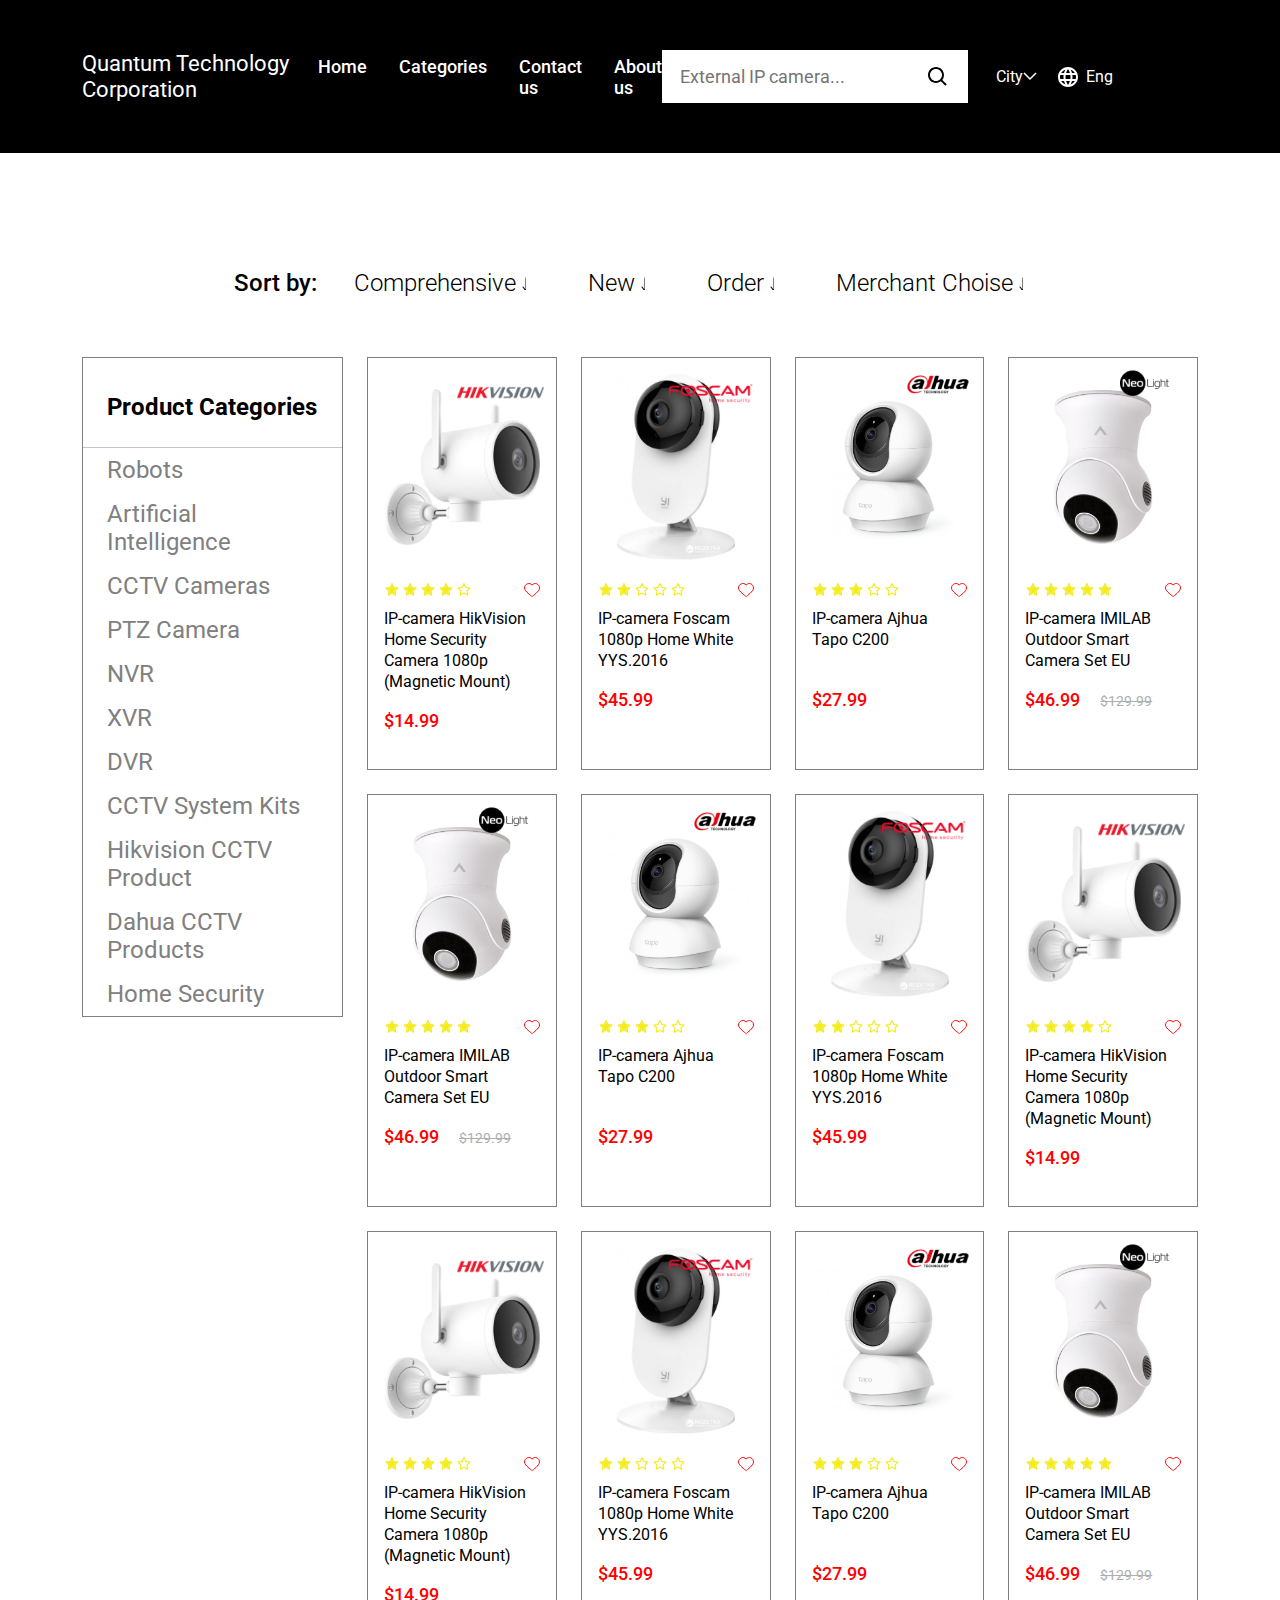
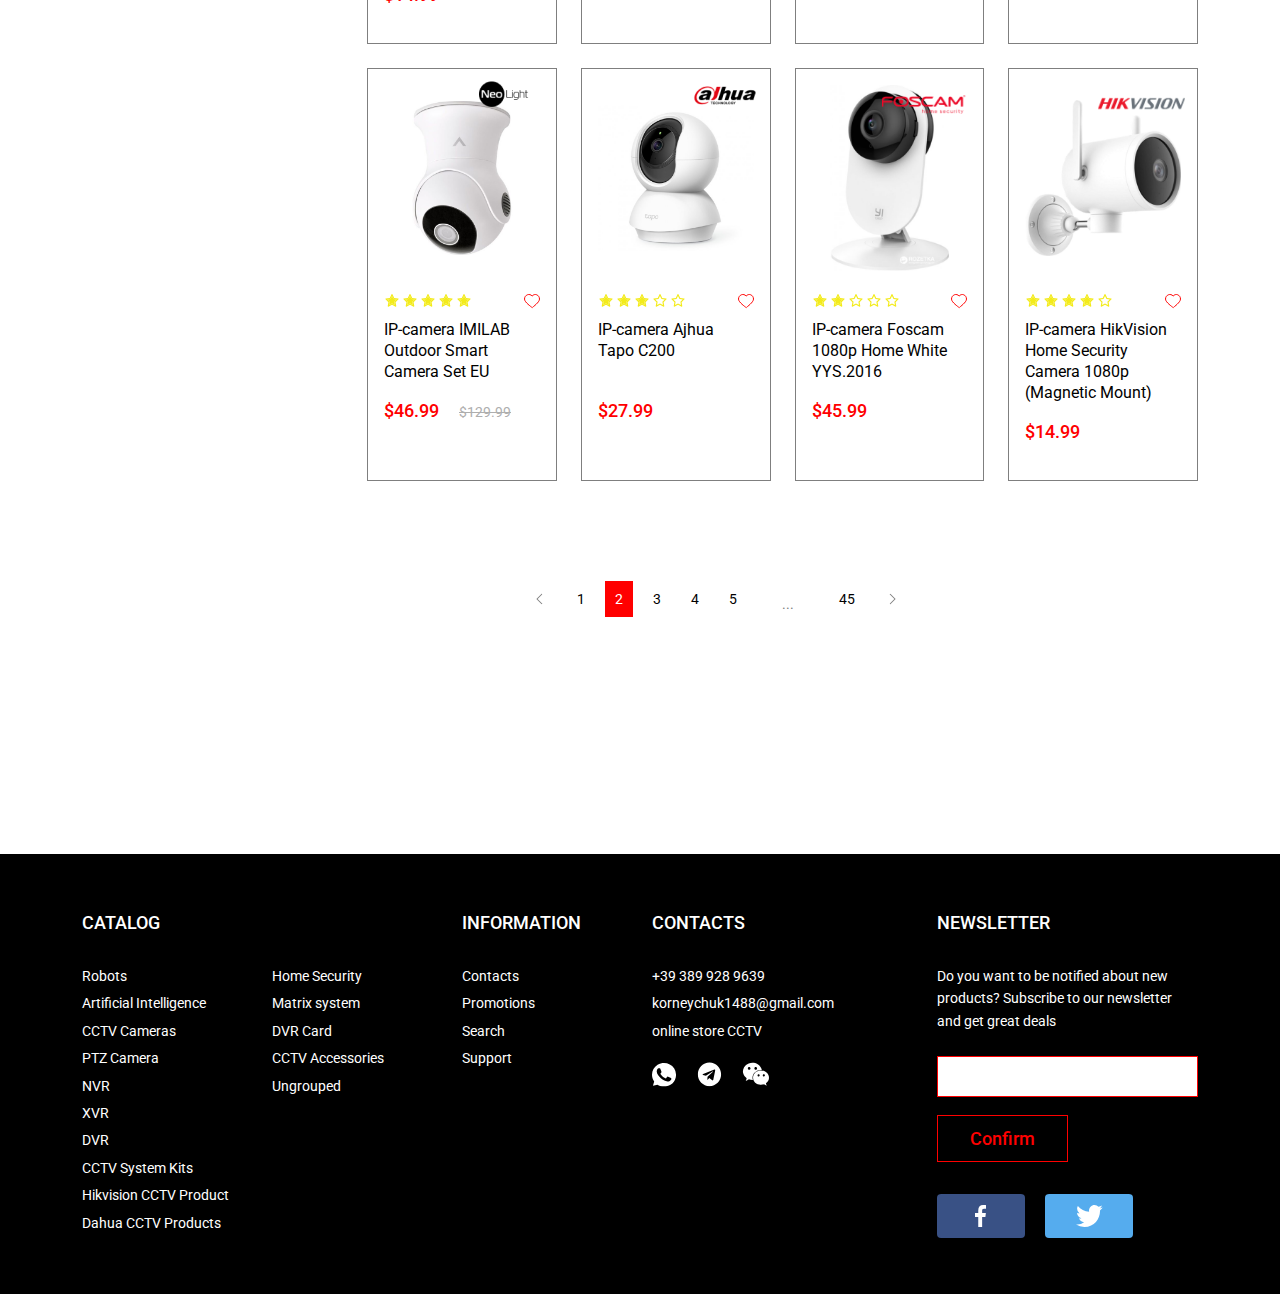
==== commit 22e12dca: "Add files via upload" ====
--- a/categories.html
+++ b/categories.html
@@ -37,7 +37,207 @@
         <div class="categories">
           <div class="row">
             <div class="col-lg-3">
-
+              <ul class="sidebar">
+                <div class="head">Product Categories</div>
+                <li>
+                  <a href="#" class="link">
+                    <div class="title">Robots</div><img src="img/content/icons/arrow-right.svg" alt="">
+                  </a>
+                  <ul>
+                    <li>
+                      <a href="#" class="link">
+                        <div class="title">1</div><img src="img/content/icons/arrow-right.svg" alt="">
+                      </a>
+                    </li>
+                    <li>
+                      <a href="#" class="link">
+                        <div class="title">2</div><img src="img/content/icons/arrow-right.svg" alt="">
+                      </a>
+                    </li>
+                  </ul>
+                </li>
+
+                <li>
+                  <a href="#" class="link">
+                    <div class="title">Artificial Intelligence</div><img src="img/content/icons/arrow-right.svg" alt="">
+                  </a>
+                  <ul>
+                    <li>
+                      <a href="#" class="link">
+                        <div class="title">1</div><img src="img/content/icons/arrow-right.svg" alt="">
+                      </a>
+                    </li>
+                    <li>
+                      <a href="#" class="link">
+                        <div class="title">2</div><img src="img/content/icons/arrow-right.svg" alt="">
+                      </a>
+                    </li>
+                  </ul>
+                </li>
+
+                <li>
+                  <a href="#" class="link">
+                    <div class="title">CCTV Cameras</div><img src="img/content/icons/arrow-right.svg" alt="">
+                  </a>
+                  <ul>
+                    <li>
+                      <a href="#" class="link">
+                        <div class="title">1</div><img src="img/content/icons/arrow-right.svg" alt="">
+                      </a>
+                    </li>
+                    <li>
+                      <a href="#" class="link">
+                        <div class="title">2</div><img src="img/content/icons/arrow-right.svg" alt="">
+                      </a>
+                    </li>
+                  </ul>
+                </li>
+
+                <li>
+                  <a href="#" class="link">
+                    <div class="title">PTZ Camera</div><img src="img/content/icons/arrow-right.svg" alt="">
+                  </a>
+                  <ul>
+                    <li>
+                      <a href="#" class="link">
+                        <div class="title">1</div><img src="img/content/icons/arrow-right.svg" alt="">
+                      </a>
+                    </li>
+                    <li>
+                      <a href="#" class="link">
+                        <div class="title">2</div><img src="img/content/icons/arrow-right.svg" alt="">
+                      </a>
+                    </li>
+                  </ul>
+                </li>
+
+                <li>
+                  <a href="#" class="link">
+                    <div class="title">NVR</div><img src="img/content/icons/arrow-right.svg" alt="">
+                  </a>
+                  <ul>
+                    <li>
+                      <a href="#" class="link">
+                        <div class="title">1</div><img src="img/content/icons/arrow-right.svg" alt="">
+                      </a>
+                    </li>
+                    <li>
+                      <a href="#" class="link">
+                        <div class="title">2</div><img src="img/content/icons/arrow-right.svg" alt="">
+                      </a>
+                    </li>
+                  </ul>
+                </li>
+
+                <li>
+                  <a href="#" class="link">
+                    <div class="title">XVR</div><img src="img/content/icons/arrow-right.svg" alt="">
+                  </a>
+                  <ul>
+                    <li>
+                      <a href="#" class="link">
+                        <div class="title">1</div><img src="img/content/icons/arrow-right.svg" alt="">
+                      </a>
+                    </li>
+                    <li>
+                      <a href="#" class="link">
+                        <div class="title">2</div><img src="img/content/icons/arrow-right.svg" alt="">
+                      </a>
+                    </li>
+                  </ul>
+                </li>
+
+                <li>
+                  <a href="#" class="link">
+                    <div class="title">DVR</div><img src="img/content/icons/arrow-right.svg" alt="">
+                  </a>
+                  <ul>
+                    <li>
+                      <a href="#" class="link">
+                        <div class="title">1</div><img src="img/content/icons/arrow-right.svg" alt="">
+                      </a>
+                    </li>
+                    <li>
+                      <a href="#" class="link">
+                        <div class="title">2</div><img src="img/content/icons/arrow-right.svg" alt="">
+                      </a>
+                    </li>
+                  </ul>
+                </li>
+
+                <li>
+                  <a href="#" class="link">
+                    <div class="title">CCTV System Kits</div><img src="img/content/icons/arrow-right.svg" alt="">
+                  </a>
+                  <ul>
+                    <li>
+                      <a href="#" class="link">
+                        <div class="title">1</div><img src="img/content/icons/arrow-right.svg" alt="">
+                      </a>
+                    </li>
+                    <li>
+                      <a href="#" class="link">
+                        <div class="title">2</div><img src="img/content/icons/arrow-right.svg" alt="">
+                      </a>
+                    </li>
+                  </ul>
+                </li>
+
+                <li>
+                  <a href="#" class="link">
+                    <div class="title">Hikvision CCTV Product</div><img src="img/content/icons/arrow-right.svg" alt="">
+                  </a>
+                  <ul>
+                    <li>
+                      <a href="#" class="link">
+                        <div class="title">1</div><img src="img/content/icons/arrow-right.svg" alt="">
+                      </a>
+                    </li>
+                    <li>
+                      <a href="#" class="link">
+                        <div class="title">2</div><img src="img/content/icons/arrow-right.svg" alt="">
+                      </a>
+                    </li>
+                  </ul>
+                </li>
+
+                <li>
+                  <a href="#" class="link">
+                    <div class="title">Dahua CCTV Products</div><img src="img/content/icons/arrow-right.svg" alt="">
+                  </a>
+                  <ul>
+                    <li>
+                      <a href="#" class="link">
+                        <div class="title">1</div><img src="img/content/icons/arrow-right.svg" alt="">
+                      </a>
+                    </li>
+                    <li>
+                      <a href="#" class="link">
+                        <div class="title">2</div><img src="img/content/icons/arrow-right.svg" alt="">
+                      </a>
+                    </li>
+                  </ul>
+                </li>
+
+                <li>
+                  <a href="#" class="link">
+                    <div class="title">Home Security</div><img src="img/content/icons/arrow-right.svg" alt="">
+                  </a>
+                  <ul>
+                    <li>
+                      <a href="#" class="link">
+                        <div class="title">1</div><img src="img/content/icons/arrow-right.svg" alt="">
+                      </a>
+                    </li>
+                    <li>
+                      <a href="#" class="link">
+                        <div class="title">2</div><img src="img/content/icons/arrow-right.svg" alt="">
+                      </a>
+                    </li>
+                  </ul>
+                </li>
+
+              </ul>
             </div>
 
             <div class="col-xl-9 col-lg-12 col-md-12">
@@ -359,13 +559,13 @@
         <div class="pagination">
           <div class="pagination__inner">
             <img src="img/content/pagination/left.png" alt="">
-            <div class="link">1</div>
-            <div class="link active">2</div>
-            <div class="link">3</div>
-            <div class="link">4</div>
-            <div class="link">5</div>
+            <a href="#" class="link">1</a>
+            <a href="#" class="link active">2</a>
+            <a href="#" class="link">3</a>
+            <a href="#" class="link">4</a>
+            <a href="#" class="link">5</a>
             <span>...</span>
-            <div class="link">45</div>
+            <a href="#" class="link">45</a>
             <img src="img/content/pagination/right.png" alt="">
           </div>
         </div>
--- a/css/app.css
+++ b/css/app.css
@@ -6409,7 +6409,7 @@
           justify-content: space-between;
 }
 header .container .logo {
-  font-family: Roboto;
+  font-family: "Roboto", sans-serif;
   font-style: normal;
   font-weight: normal;
   font-size: 22px;
@@ -6423,10 +6423,10 @@
   display: flex;
 }
 header .container ul.navbar li:not(:last-of-type) {
-  margin-right: 50px;
+  margin-right: 32px;
 }
 header .container ul.navbar li a {
-  font-family: Roboto;
+  font-family: "Roboto", sans-serif;
   font-style: normal;
   font-weight: 500;
   font-size: 18px;
@@ -6452,7 +6452,7 @@
   padding: 16px 60px 16px 18px;
   background: #fff;
   border: 0;
-  font-family: Roboto;
+  font-family: "Roboto", sans-serif;
   font-style: normal;
   font-weight: normal;
   font-size: 18px;
@@ -6490,8 +6490,11 @@
 
 .banner {
   background: url(../img/design/bg.a14f40.jpg) no-repeat center center;
-  min-height: 843px;
+  min-height: -webkit-min-content;
+  min-height: -moz-min-content;
+  min-height: min-content;
   overflow: hidden;
+  padding-bottom: 20px;
 }
 .banner__inner {
   padding-top: 32px;
@@ -6543,7 +6546,7 @@
   color: #fff;
 }
 footer .title {
-  font-family: Roboto;
+  font-family: "Roboto", sans-serif;
   font-style: normal;
   font-weight: 500;
   font-size: 18px;
@@ -6559,7 +6562,7 @@
   margin-bottom: 5px;
 }
 footer ul li a {
-  font-family: Roboto;
+  font-family: "Roboto", sans-serif;
   font-style: normal;
   font-weight: normal;
   font-size: 14px;
@@ -6567,7 +6570,7 @@
   color: #FFFFFF;
 }
 footer .descr {
-  font-family: Roboto;
+  font-family: "Roboto", sans-serif;
   font-style: normal;
   font-weight: normal;
   font-size: 14px;
@@ -6590,7 +6593,7 @@
   border: 0.5px solid #FF0000;
   -webkit-box-sizing: border-box;
           box-sizing: border-box;
-  font-family: Roboto;
+  font-family: "Roboto", sans-serif;
   font-style: normal;
   font-weight: 500;
   font-size: 18px;
@@ -6626,7 +6629,7 @@
   padding: 116px 0 80px;
 }
 .about-us h2.title {
-  font-family: Roboto;
+  font-family: "Roboto", sans-serif;
   font-style: normal;
   font-weight: 500;
   font-size: 48px;
@@ -6635,7 +6638,7 @@
   margin-bottom: 60px;
 }
 .about-us .descr {
-  font-family: Roboto;
+  font-family: "Roboto", sans-serif;
   font-style: normal;
   font-weight: normal;
   font-size: 22px;
@@ -6650,7 +6653,7 @@
   margin-bottom: 76px;
 }
 .about-us .items .num {
-  font-family: Roboto;
+  font-family: "Roboto", sans-serif;
   font-style: normal;
   font-weight: 500;
   font-size: 48px;
@@ -6658,7 +6661,7 @@
   color: #FF0000;
 }
 .about-us .items .descr {
-  font-family: Roboto;
+  font-family: "Roboto", sans-serif;
   font-style: normal;
   font-weight: 300;
   font-size: 22px;
@@ -6670,7 +6673,7 @@
   padding: 116px 0 230px;
 }
 .contact-us h2.title {
-  font-family: Roboto;
+  font-family: "Roboto", sans-serif;
   font-style: normal;
   font-weight: 500;
   font-size: 48px;
@@ -6679,7 +6682,7 @@
   margin-bottom: 34px;
 }
 .contact-us .descr {
-  font-family: Roboto;
+  font-family: "Roboto", sans-serif;
   font-style: normal;
   font-weight: normal;
   font-size: 24px;
@@ -6694,7 +6697,7 @@
   -webkit-box-align: center;
       -ms-flex-align: center;
           align-items: center;
-  font-family: Roboto;
+  font-family: "Roboto", sans-serif;
   font-style: normal;
   font-weight: 500;
   font-size: 22px;
@@ -6707,7 +6710,7 @@
 }
 .contact-us form input {
   padding: 18px 0;
-  font-family: Roboto;
+  font-family: "Roboto", sans-serif;
   font-style: normal;
   font-weight: normal;
   font-size: 24px;
@@ -6719,7 +6722,7 @@
   width: 100%;
 }
 .contact-us form button {
-  font-family: Roboto;
+  font-family: "Roboto", sans-serif;
   font-style: normal;
   font-weight: bold;
   font-size: 24px;
@@ -6756,7 +6759,7 @@
   margin-right: 30px;
 }
 .contact-us a.btn-big {
-  font-family: Roboto;
+  font-family: "Roboto", sans-serif;
   font-style: normal;
   font-weight: bold;
   font-size: 24px;
@@ -6782,7 +6785,7 @@
   margin: 0 auto;
 }
 .popup .title {
-  font-family: Roboto;
+  font-family: "Roboto", sans-serif;
   font-style: normal;
   font-weight: 500;
   font-size: 48px;
@@ -6791,7 +6794,7 @@
   margin-bottom: 25px;
 }
 .popup .descr {
-  font-family: Roboto;
+  font-family: "Roboto", sans-serif;
   font-style: normal;
   font-weight: normal;
   font-size: 24px;
@@ -6808,7 +6811,7 @@
 }
 .popup form input {
   padding: 24px 34px;
-  font-family: Roboto;
+  font-family: "Roboto", sans-serif;
   font-style: normal;
   font-weight: normal;
   font-size: 24px;
@@ -6832,7 +6835,7 @@
   margin-bottom: 56px;
 }
 .popup form .flex .checkbox {
-  font-family: Roboto;
+  font-family: "Roboto", sans-serif;
   font-style: normal;
   font-weight: normal;
   font-size: 24px;
@@ -6840,7 +6843,7 @@
   color: #656565;
 }
 .popup form .flex .forgot {
-  font-family: Roboto;
+  font-family: "Roboto", sans-serif;
   font-style: normal;
   font-weight: normal;
   font-size: 24px;
@@ -6848,7 +6851,7 @@
   color: #656565;
 }
 .popup form button {
-  font-family: Roboto;
+  font-family: "Roboto", sans-serif;
   font-style: normal;
   font-weight: 500;
   font-size: 24px;
@@ -6876,7 +6879,7 @@
           align-items: center;
 }
 .popup .or .descr {
-  font-family: Roboto;
+  font-family: "Roboto", sans-serif;
   font-style: normal;
   font-weight: normal;
   font-size: 24px;
@@ -6893,7 +6896,7 @@
   padding: 70px 0 120px;
 }
 .account h2.title {
-  font-family: Roboto;
+  font-family: "Roboto", sans-serif;
   font-style: normal;
   font-weight: 500;
   font-size: 48px;
@@ -6905,7 +6908,7 @@
   margin-bottom: 24px;
 }
 .account ul li a {
-  font-family: Roboto;
+  font-family: "Roboto", sans-serif;
   font-style: normal;
   font-weight: normal;
   font-size: 24px;
@@ -6928,7 +6931,7 @@
   margin-bottom: 120px;
 }
 .account.orders .head .num {
-  font-family: Roboto;
+  font-family: "Roboto", sans-serif;
   font-style: normal;
   font-weight: 500;
   font-size: 24px;
@@ -6937,7 +6940,7 @@
   margin-bottom: 8px;
 }
 .account.orders .head .price {
-  font-family: Roboto;
+  font-family: "Roboto", sans-serif;
   font-style: normal;
   font-weight: 500;
   font-size: 36px;
@@ -6945,7 +6948,7 @@
   color: #000000;
 }
 .account.orders .head .date {
-  font-family: Roboto;
+  font-family: "Roboto", sans-serif;
   font-style: normal;
   font-weight: normal;
   font-size: 24px;
@@ -6957,7 +6960,7 @@
   display: -webkit-box;
   display: -ms-flexbox;
   display: flex;
-  font-family: Roboto;
+  font-family: "Roboto", sans-serif;
   font-style: normal;
   font-weight: 500;
   font-size: 36px;
@@ -6986,7 +6989,7 @@
   max-height: 100%;
 }
 .account.orders .link-detail {
-  font-family: Roboto;
+  font-family: "Roboto", sans-serif;
   font-style: normal;
   font-weight: normal;
   font-size: 24px;
@@ -7002,7 +7005,7 @@
   border-bottom: 1px solid #808080;
 }
 .account.delivery-address form .title, .account.my-details form .title {
-  font-family: Roboto;
+  font-family: "Roboto", sans-serif;
   font-style: normal;
   font-weight: normal;
   font-size: 36px;
@@ -7011,7 +7014,7 @@
   margin-bottom: 70px;
 }
 .account.delivery-address form input, .account.my-details form input {
-  font-family: Roboto;
+  font-family: "Roboto", sans-serif;
   font-style: normal;
   font-weight: normal;
   font-size: 24px;
@@ -7028,7 +7031,7 @@
   background: #FF0000;
   cursor: pointer;
   border: 0;
-  font-family: Roboto;
+  font-family: "Roboto", sans-serif;
   font-style: normal;
   font-weight: bold;
   font-size: 24px;
@@ -7118,7 +7121,7 @@
           transform: scale(1.2);
 }
 .product-card .title {
-  font-family: Roboto;
+  font-family: "Roboto", sans-serif;
   font-style: normal;
   font-weight: normal;
   font-size: 16px;
@@ -7129,7 +7132,7 @@
   min-height: 63px;
 }
 .product-card .price {
-  font-family: Roboto;
+  font-family: "Roboto", sans-serif;
   font-style: normal;
   font-weight: 500;
   font-size: 18px;
@@ -7137,7 +7140,7 @@
   color: #FF0000;
 }
 .product-card .price .old-price {
-  font-family: Roboto;
+  font-family: "Roboto", sans-serif;
   font-style: normal;
   font-weight: normal;
   font-size: 14px;
@@ -7164,7 +7167,7 @@
   content: ">";
 }
 .product .bread-crumbs li a {
-  font-family: Roboto;
+  font-family: "Roboto", sans-serif;
   font-style: normal;
   font-weight: 500;
   font-size: 24px;
@@ -7175,7 +7178,7 @@
   color: #f00;
 }
 .product .product-descr .title {
-  font-family: Roboto;
+  font-family: "Roboto", sans-serif;
   font-style: normal;
   font-weight: 500;
   font-size: 36px;
@@ -7184,7 +7187,7 @@
   margin-bottom: 22px;
 }
 .product .product-descr .subtitle {
-  font-family: Roboto;
+  font-family: "Roboto", sans-serif;
   font-style: normal;
   font-weight: bold;
   font-size: 24px;
@@ -7193,7 +7196,7 @@
   margin-bottom: 22px;
 }
 .product .product-descr .descr {
-  font-family: Roboto;
+  font-family: "Roboto", sans-serif;
   font-style: normal;
   font-weight: normal;
   font-size: 24px;
@@ -7220,7 +7223,7 @@
   margin-bottom: 60px;
 }
 .cart .head h2.title {
-  font-family: Roboto;
+  font-family: "Roboto", sans-serif;
   font-style: normal;
   font-weight: 500;
   font-size: 48px;
@@ -7229,7 +7232,7 @@
   margin-bottom: 0 !important;
 }
 .cart .head a.back {
-  font-family: Roboto;
+  font-family: "Roboto", sans-serif;
   font-style: normal;
   font-weight: 500;
   font-size: 18px;
@@ -7252,11 +7255,11 @@
 }
 
 .swiper-container {
-  padding: 60px 0;
+  margin-bottom: 20px;
 }
 
 .orders-detail h2.title, .cart h2.title {
-  font-family: Roboto;
+  font-family: "Roboto", sans-serif;
   font-style: normal;
   font-weight: 500;
   font-size: 48px;
@@ -7265,7 +7268,7 @@
   margin-bottom: 70px;
 }
 .orders-detail .descr, .cart .descr {
-  font-family: Roboto;
+  font-family: "Roboto", sans-serif;
   font-style: normal;
   font-weight: 300;
   font-size: 22px;
@@ -7290,7 +7293,7 @@
   display: flex;
 }
 .orders-detail .table .table-head .title, .cart .table .table-head .title {
-  font-family: Roboto;
+  font-family: "Roboto", sans-serif;
   font-style: normal;
   font-weight: 300;
   font-size: 22px;
@@ -7360,7 +7363,7 @@
   max-height: 100%;
 }
 .orders-detail .table .table-body .product .product-title, .cart .table .table-body .product .product-title {
-  font-family: Roboto;
+  font-family: "Roboto", sans-serif;
   font-style: normal;
   font-weight: normal;
   font-size: 18px;
@@ -7369,7 +7372,7 @@
   margin-bottom: 30px;
 }
 .orders-detail .table .table-body .product .product-type, .cart .table .table-body .product .product-type {
-  font-family: Roboto;
+  font-family: "Roboto", sans-serif;
   font-style: normal;
   font-weight: normal;
   font-size: 18px;
@@ -7377,7 +7380,7 @@
   color: #808080;
 }
 .orders-detail .table .table-body .product .product-price, .cart .table .table-body .product .product-price {
-  font-family: Roboto;
+  font-family: "Roboto", sans-serif;
   font-style: normal;
   font-weight: 500;
   font-size: 18px;
@@ -7385,7 +7388,7 @@
   color: #000000;
 }
 .orders-detail .table .table-body .product .quantity-block button, .cart .table .table-body .product .quantity-block button {
-  font-family: Roboto;
+  font-family: "Roboto", sans-serif;
   font-style: normal;
   font-weight: normal;
   width: 32px;
@@ -7406,7 +7409,7 @@
   text-align: center;
 }
 .orders-detail .table .table-body .product .product-total, .cart .table .table-body .product .product-total {
-  font-family: Roboto;
+  font-family: "Roboto", sans-serif;
   font-style: normal;
   font-weight: 500;
   font-size: 18px;
@@ -7426,7 +7429,7 @@
           justify-content: space-between;
 }
 .orders-detail .orders-footer .shipping-mode .title, .cart .orders-footer .shipping-mode .title {
-  font-family: Roboto;
+  font-family: "Roboto", sans-serif;
   font-style: normal;
   font-weight: 500;
   font-size: 24px;
@@ -7438,7 +7441,7 @@
   margin-bottom: 24px;
 }
 .orders-detail .orders-footer .delivery .title, .cart .orders-footer .delivery .title {
-  font-family: Roboto;
+  font-family: "Roboto", sans-serif;
   font-style: normal;
   font-weight: 500;
   font-size: 24px;
@@ -7447,7 +7450,7 @@
   margin-bottom: 25px;
 }
 .orders-detail .orders-footer .delivery .descr, .cart .orders-footer .delivery .descr {
-  font-family: Roboto;
+  font-family: "Roboto", sans-serif;
   font-style: normal;
   font-weight: normal;
   font-size: 18px;
@@ -7456,7 +7459,7 @@
   margin-bottom: 32px;
 }
 .orders-detail .orders-footer .delivery .address, .cart .orders-footer .delivery .address {
-  font-family: Roboto;
+  font-family: "Roboto", sans-serif;
   font-style: normal;
   font-weight: normal;
   font-size: 18px;
@@ -7476,7 +7479,7 @@
   padding: 16px 32px;
 }
 .orders-detail .orders-footer .checkout .item .title, .cart .orders-footer .checkout .item .title {
-  font-family: Roboto;
+  font-family: "Roboto", sans-serif;
   font-style: normal;
   font-weight: normal;
   font-size: 18px;
@@ -7484,7 +7487,7 @@
   color: #808080;
 }
 .orders-detail .orders-footer .checkout .item .sum, .cart .orders-footer .checkout .item .sum {
-  font-family: Roboto;
+  font-family: "Roboto", sans-serif;
   font-style: normal;
   font-weight: 500;
   font-size: 18px;
@@ -7556,71 +7559,104 @@
   border-color: #000000;
 }
 
-.product-slider {
-  padding: 60px 0;
-}
-
 .sidebar {
-  width: 337px;
-  max-height: 811px;
-  background-color: #fff;
+  background: #fff;
   border: 0.5px solid #808080;
+  z-index: 99;
+  margin-bottom: 24px;
+}
+.sidebar .head {
+  font-family: "Roboto", sans-serif;
+  font-style: normal;
+  font-weight: bold;
+  font-size: 24px;
+  line-height: 28px;
+  color: #000000;
+  padding: 35px 24px 26px;
+  border-bottom: 1px solid #C4C4C4;
+}
+.sidebar li {
   position: relative;
 }
-.sidebar__header {
-  min-height: 89px;
+.sidebar li a.link {
   display: -webkit-box;
   display: -ms-flexbox;
   display: flex;
   -webkit-box-align: center;
       -ms-flex-align: center;
           align-items: center;
-  padding: 0 25px;
-  border-bottom: 1px solid #C4C4C4;
-}
-.sidebar__title {
-  font-weight: bold;
+  -webkit-box-pack: justify;
+      -ms-flex-pack: justify;
+          justify-content: space-between;
+  padding: 8px 24px;
+  -webkit-transition: 0.2s ease-out;
+  transition: 0.2s ease-out;
+}
+.sidebar li a.link .title {
+  font-family: "Roboto", sans-serif;
+  font-style: normal;
+  font-weight: normal;
   font-size: 24px;
   line-height: 28px;
-  color: #000000;
-}
-.sidebar__list {
-  max-height: 721px;
-  overflow-y: scroll;
-}
-.sidebar__list::-webkit-scrollbar {
-  width: 6px;
+  color: #808080;
+  -webkit-transition: 0.2s ease-out;
+  transition: 0.2s ease-out;
+}
+.sidebar li a.link + ul {
+  display: none;
+  position: absolute;
+  top: 0;
+  left: 100%;
   background: #fff;
-}
-.sidebar__list::-webkit-scrollbar-thumb {
-  background: #808080;
-}
-.sidebar__list > li {
-  position: relative;
-  min-height: 57px;
+  min-width: 200px;
+  z-index: 999;
+  -webkit-box-shadow: 7px 7px 12px rgba(0, 0, 0, 0.4);
+          box-shadow: 7px 7px 12px rgba(0, 0, 0, 0.4);
+}
+.sidebar li a.link + ul:hover {
+  display: block;
+}
+.sidebar li a.link + ul a.link {
   display: -webkit-box;
   display: -ms-flexbox;
   display: flex;
   -webkit-box-align: center;
       -ms-flex-align: center;
           align-items: center;
-}
-.sidebar__list > li .link {
-  width: 100%;
+  -webkit-box-pack: justify;
+      -ms-flex-pack: justify;
+          justify-content: space-between;
+  padding: 8px 24px;
+  -webkit-transition: 0.2s ease-out;
+  transition: 0.2s ease-out;
+}
+.sidebar li a.link + ul a.link .title {
+  font-family: "Roboto", sans-serif;
+  font-style: normal;
+  font-weight: normal;
+  font-size: 24px;
+  line-height: 28px;
+  color: #808080;
+  -webkit-transition: 0.2s ease-out;
+  transition: 0.2s ease-out;
+}
+.sidebar li a.link + ul a.link:hover {
   display: -webkit-box;
   display: -ms-flexbox;
   display: flex;
-  padding: 0 25px;
-  -webkit-box-pack: justify;
-      -ms-flex-pack: justify;
-          justify-content: space-between;
-  -webkit-box-align: center;
-      -ms-flex-align: center;
-          align-items: center;
-}
-.sidebar__list > li > ul {
-  position: absolute;
-  left: 100%;
+  background: #FFDEDE;
+}
+.sidebar li a.link + ul a.link:hover .title {
+  color: #FF0000;
+}
+.sidebar li a.link:hover {
+  background: #FFDEDE;
+}
+.sidebar li a.link:hover .title {
+  color: #FF0000;
+}
+.sidebar li a.link:hover + ul {
+  display: block;
 }
 
 .swiper-button-prev, .swiper-button-next {
@@ -7656,6 +7692,7 @@
   font-size: 36px;
   line-height: 42px;
   color: #000000;
+  margin-bottom: 20px;
 }
 
 .filter {
@@ -7727,6 +7764,7 @@
 .pagination .link {
   margin: 0 5px;
   padding: 10px;
+  color: #000;
 }
 .pagination span {
   margin: 0 30px;
@@ -7766,7 +7804,7 @@
   margin-bottom: 24px;
 }
 .mobile-menu .head .top .title {
-  font-family: Roboto;
+  font-family: "Roboto", sans-serif;
   font-style: normal;
   font-weight: normal;
   font-size: 18px;
@@ -7792,7 +7830,7 @@
           align-items: center;
 }
 .mobile-menu .head .profile .form a {
-  font-family: Roboto;
+  font-family: "Roboto", sans-serif;
   font-style: normal;
   font-weight: normal;
   font-size: 16px;
@@ -7814,7 +7852,7 @@
   padding: 24px;
 }
 .mobile-menu ul .title {
-  font-family: Roboto;
+  font-family: "Roboto", sans-serif;
   font-style: normal;
   font-weight: normal;
   font-size: 16px;
@@ -7826,7 +7864,7 @@
   margin-bottom: 20px;
 }
 .mobile-menu ul li a {
-  font-family: Roboto;
+  font-family: "Roboto", sans-serif;
   font-style: normal;
   font-weight: normal;
   font-size: 16px;
@@ -7846,7 +7884,7 @@
 .mobile-menu ul li a select {
   margin-left: 12px;
   border: 1px solid #FF0000;
-  font-family: Roboto;
+  font-family: "Roboto", sans-serif;
   font-style: normal;
   font-weight: normal;
   font-size: 14px;
@@ -7855,6 +7893,291 @@
   padding: 4px 9px;
 }
 
+.groups-data > div {
+  display: none;
+}
+
+.groups-data > div.active {
+  display: block;
+}
+
+.groups > .active {
+  color: red;
+}
+
+.tabs {
+  background: #F4F4F4;
+  margin-bottom: 62px;
+}
+.tabs__inner {
+  padding: 22px 38px 19px 39px;
+  display: -webkit-box;
+  display: -ms-flexbox;
+  display: flex;
+  -webkit-box-pack: justify;
+      -ms-flex-pack: justify;
+          justify-content: space-between;
+  -webkit-box-align: center;
+      -ms-flex-align: center;
+          align-items: center;
+}
+.tabs__info {
+  background: #FFFFFF;
+  border: 1px solid rgba(0, 0, 0, 0.5);
+  margin-bottom: 33px;
+}
+.tabs__info-inner {
+  padding: 36px 27px 36px 47px;
+  display: -webkit-box;
+  display: -ms-flexbox;
+  display: flex;
+  -webkit-box-pack: justify;
+      -ms-flex-pack: justify;
+          justify-content: space-between;
+  -webkit-box-align: center;
+      -ms-flex-align: center;
+          align-items: center;
+}
+.tabs__info-text {
+  font-family: "Roboto", sans-serif;
+  font-style: normal;
+  font-weight: normal;
+  font-size: 28px;
+  line-height: 35px;
+  color: #000000;
+  max-width: 430px;
+  line-height: 35px;
+  color: #000000;
+  margin-left: 61px;
+}
+.tabs__avail {
+  display: -webkit-box;
+  display: -ms-flexbox;
+  display: flex;
+  color: #000000;
+  -webkit-box-pack: justify;
+      -ms-flex-pack: justify;
+          justify-content: space-between;
+  margin-bottom: 28px;
+}
+.tabs__avail-item {
+  font-weight: 500;
+  font-size: 24px;
+  line-height: 28px;
+  position: relative;
+  display: -webkit-box;
+  display: -ms-flexbox;
+  display: flex;
+  -webkit-box-align: center;
+      -ms-flex-align: center;
+          align-items: center;
+}
+.tabs__avail-item img {
+  margin-right: 13px;
+}
+.tabs__avail > .code > span {
+  font-weight: bold;
+}
+.tabs__price {
+  background: #FFFFFF;
+  border: 1px solid rgba(0, 0, 0, 0.5);
+}
+.tabs__price-inner {
+  padding: 10px;
+  padding-left: 39px;
+  display: -webkit-box;
+  display: -ms-flexbox;
+  display: flex;
+  -webkit-box-pack: justify;
+      -ms-flex-pack: justify;
+          justify-content: space-between;
+  width: 100%;
+  -webkit-box-align: center;
+      -ms-flex-align: center;
+          align-items: center;
+}
+.tabs__price-item {
+  font-size: 36px;
+  line-height: 42px;
+  color: #000000;
+}
+.tabs__price-item > span {
+  color: #FF0000;
+}
+.tabs__price-btn {
+  padding: 25px 81px;
+  padding-bottom: 21px;
+  background: #FF0000;
+  font-weight: bold;
+  font-size: 24px;
+  line-height: 28px;
+  color: #FFFFFF;
+}
+.tabs__characteristics-inner {
+  display: -webkit-box;
+  display: -ms-flexbox;
+  display: flex;
+  -webkit-box-orient: vertical;
+  -webkit-box-direction: normal;
+      -ms-flex-direction: column;
+          flex-direction: column;
+}
+.tabs__characteristics-block {
+  display: -webkit-box;
+  display: -ms-flexbox;
+  display: flex;
+  width: 100%;
+  -webkit-box-align: center;
+      -ms-flex-align: center;
+          align-items: center;
+}
+.tabs__characteristics-block + .tabs__characteristics-block {
+  margin-top: 20px;
+}
+.tabs__characteristics-block > span {
+  -webkit-box-flex: 1;
+      -ms-flex: 1;
+          flex: 1;
+  margin: 0 15px;
+  border-bottom: 1px dashed #B3B3B3;
+}
+.tabs__characteristics-item {
+  font-weight: 500;
+  font-size: 18px;
+  line-height: 21px;
+  color: #000000;
+}
+.tabs__characteristics-item-right {
+  text-align: right;
+}
+.tabs__slider-inner {
+  max-width: 100%;
+}
+.tabs__gallery {
+  display: grid;
+  gap: 24px;
+  grid-template-columns: repeat(3, 1fr);
+  max-width: 698px;
+}
+
+.groups {
+  display: -webkit-box;
+  display: -ms-flexbox;
+  display: flex;
+  -webkit-box-pack: justify;
+      -ms-flex-pack: justify;
+          justify-content: space-between;
+  -ms-flex-wrap: wrap;
+      flex-wrap: wrap;
+  width: 100%;
+}
+.groups li a {
+  font-size: 18px;
+  line-height: 21px;
+  color: #000000;
+}
+.groups li a.active {
+  position: relative;
+  color: #FF0000;
+}
+.groups li a.active:after {
+  content: "";
+  position: absolute;
+  bottom: -4px;
+  left: 0;
+  width: 100%;
+  height: 2px;
+  background: #FF0000;
+}
+
+.tabs__slider2 {
+  max-height: 600px;
+  max-width: 100%;
+}
+
+.tabs__slider {
+  height: 115px;
+  -webkit-box-sizing: border-box;
+          box-sizing: border-box;
+  padding-top: 24px;
+}
+
+.tabs__slider .swiper-slide {
+  width: 106px;
+  height: 96px;
+}
+
+.other {
+  margin-bottom: 40px;
+}
+.other > .title {
+  font-weight: 500;
+  font-size: 36px;
+  line-height: 42px;
+  color: #000000;
+  margin-bottom: 88px;
+}
+.other__slider {
+  padding: 20px 0 23px;
+}
+
+.banner__info {
+  margin-bottom: 22px;
+}
+
+.viewed-products .title {
+  font-family: Roboto;
+  font-style: normal;
+  font-weight: 500;
+  font-size: 24px;
+  line-height: 28px;
+  color: #FFFFFF;
+  margin-bottom: 22px;
+}
+.viewed-products .items {
+  background: #fff;
+  display: grid;
+  gap: 40px;
+  grid-template-columns: repeat(3, 1fr);
+  grid-auto-rows: -webkit-max-content;
+  grid-auto-rows: max-content;
+  padding: 13px 40px 16px;
+}
+.viewed-products .items .item .container-img {
+  height: 120px;
+  margin-bottom: 8px;
+}
+.viewed-products .items .item .container-img img {
+  max-width: 100%;
+  max-height: 100%;
+}
+.viewed-products .items .item .name {
+  font-family: Roboto;
+  font-style: normal;
+  font-weight: normal;
+  font-size: 18px;
+  line-height: 21px;
+  color: #000000;
+  margin-bottom: 13px;
+  min-height: 42px;
+}
+.viewed-products .items .item a.link {
+  font-family: Roboto;
+  font-style: normal;
+  font-weight: normal;
+  font-size: 14px;
+  line-height: 16px;
+  -webkit-text-decoration-line: underline;
+          text-decoration-line: underline;
+  color: #1488DD;
+}
+
+.swiper-banner {
+  background: #fff;
+  position: relative;
+  overflow: hidden;
+}
+
 @media (max-width: 1200px) {
   header {
     padding: 32px 0;
@@ -7957,7 +8280,32 @@
   }
 
   .filter {
-    display: none;
+    display: -webkit-box;
+    display: -ms-flexbox;
+    display: flex;
+    -webkit-box-orient: vertical;
+    -webkit-box-direction: normal;
+        -ms-flex-direction: column;
+            flex-direction: column;
+    margin-left: 0;
+    margin-bottom: 20px;
+    margin-top: 100px;
+  }
+  .filter .title {
+    font-size: 38px;
+    line-height: 42px;
+    margin-bottom: 20px;
+  }
+  .filter .link {
+    padding: 8px 0;
+    margin-right: 0;
+    margin-bottom: 12px;
+    font-size: 28px;
+    line-height: 32px;
+    color: #808080;
+  }
+  .filter .link + .link {
+    margin-left: 0;
   }
 }
 @media (max-width: 520px) {
@@ -8234,4 +8582,150 @@
     font-size: 18px;
     line-height: 21px;
   }
-}
+
+  .section__title {
+    font-family: "Roboto", sans-serif;
+    font-style: normal;
+    font-weight: 500;
+    font-size: 18px;
+    line-height: 21px;
+    color: #000000;
+  }
+  .section .product-slider {
+    padding: 20px 0;
+  }
+
+  .product .bread-crumbs {
+    display: none;
+  }
+  .product .product-descr .title {
+    font-family: "Roboto", sans-serif;
+    font-style: normal;
+    font-weight: bold;
+    font-size: 18px;
+    line-height: 21px;
+    color: #000000;
+    margin-bottom: 24px;
+  }
+  .product .product-descr .subtitle {
+    font-family: "Roboto", sans-serif;
+    font-style: normal;
+    font-weight: 500;
+    font-size: 16px;
+    line-height: 19px;
+    color: #000000;
+    margin-bottom: 24px;
+  }
+  .product .product-descr .descr {
+    font-family: "Roboto", sans-serif;
+    font-style: normal;
+    font-weight: normal;
+    font-size: 16px;
+    line-height: 161.19%;
+    color: #808080;
+  }
+
+  .categories-product {
+    padding-bottom: 0px;
+  }
+
+  .tabs__price {
+    margin-bottom: 20px;
+  }
+
+  .other > .title {
+    font-size: 22px;
+    line-height: 26px;
+    margin-bottom: 20px;
+  }
+
+  .categories {
+    margin-bottom: 40px;
+  }
+}
+@media (max-width: 1200px) {
+  .tabs-row {
+    -webkit-box-orient: vertical;
+    -webkit-box-direction: normal;
+        -ms-flex-direction: column;
+            flex-direction: column;
+    -webkit-box-pack: center;
+        -ms-flex-pack: center;
+            justify-content: center;
+  }
+  .tabs-container {
+    max-width: 940px;
+    margin: 0 auto;
+    margin-top: 30px;
+  }
+  .tabs__slider-inner {
+    margin: 0 auto;
+  }
+}
+@media (max-width: 576px) {
+  .tabs__inner {
+    padding: 15px 12px;
+  }
+  .tabs__info-inner {
+    -webkit-box-orient: vertical;
+    -webkit-box-direction: normal;
+        -ms-flex-direction: column;
+            flex-direction: column;
+    padding: 20px;
+  }
+  .tabs__info-text {
+    margin: 10px auto 0;
+  }
+  .tabs__price-inner {
+    -webkit-box-orient: vertical;
+    -webkit-box-direction: normal;
+        -ms-flex-direction: column;
+            flex-direction: column;
+  }
+  .tabs__price-item {
+    margin-bottom: 10px;
+  }
+
+  .tabs__info-text {
+    font-size: 18px;
+    line-height: 24px;
+  }
+
+  .tabs__avail-item {
+    font-size: 18px;
+    -webkit-box-flex: 1;
+        -ms-flex: 1;
+            flex: 1;
+  }
+
+  .tabs__avail .code {
+    -webkit-box-flex: 1;
+        -ms-flex: 1;
+            flex: 1;
+  }
+
+  .tabs__price-inner {
+    padding: 12px;
+  }
+}
+@media (max-width: 476px) {
+  .groups {
+    -webkit-box-orient: vertical;
+    -webkit-box-direction: normal;
+        -ms-flex-direction: column;
+            flex-direction: column;
+    -webkit-box-pack: center;
+        -ms-flex-pack: center;
+            justify-content: center;
+  }
+  .groups li {
+    text-align: center;
+  }
+  .groups li + li {
+    margin-top: 20px;
+  }
+
+  .tabs__gallery img {
+    width: 170px;
+  }
+}
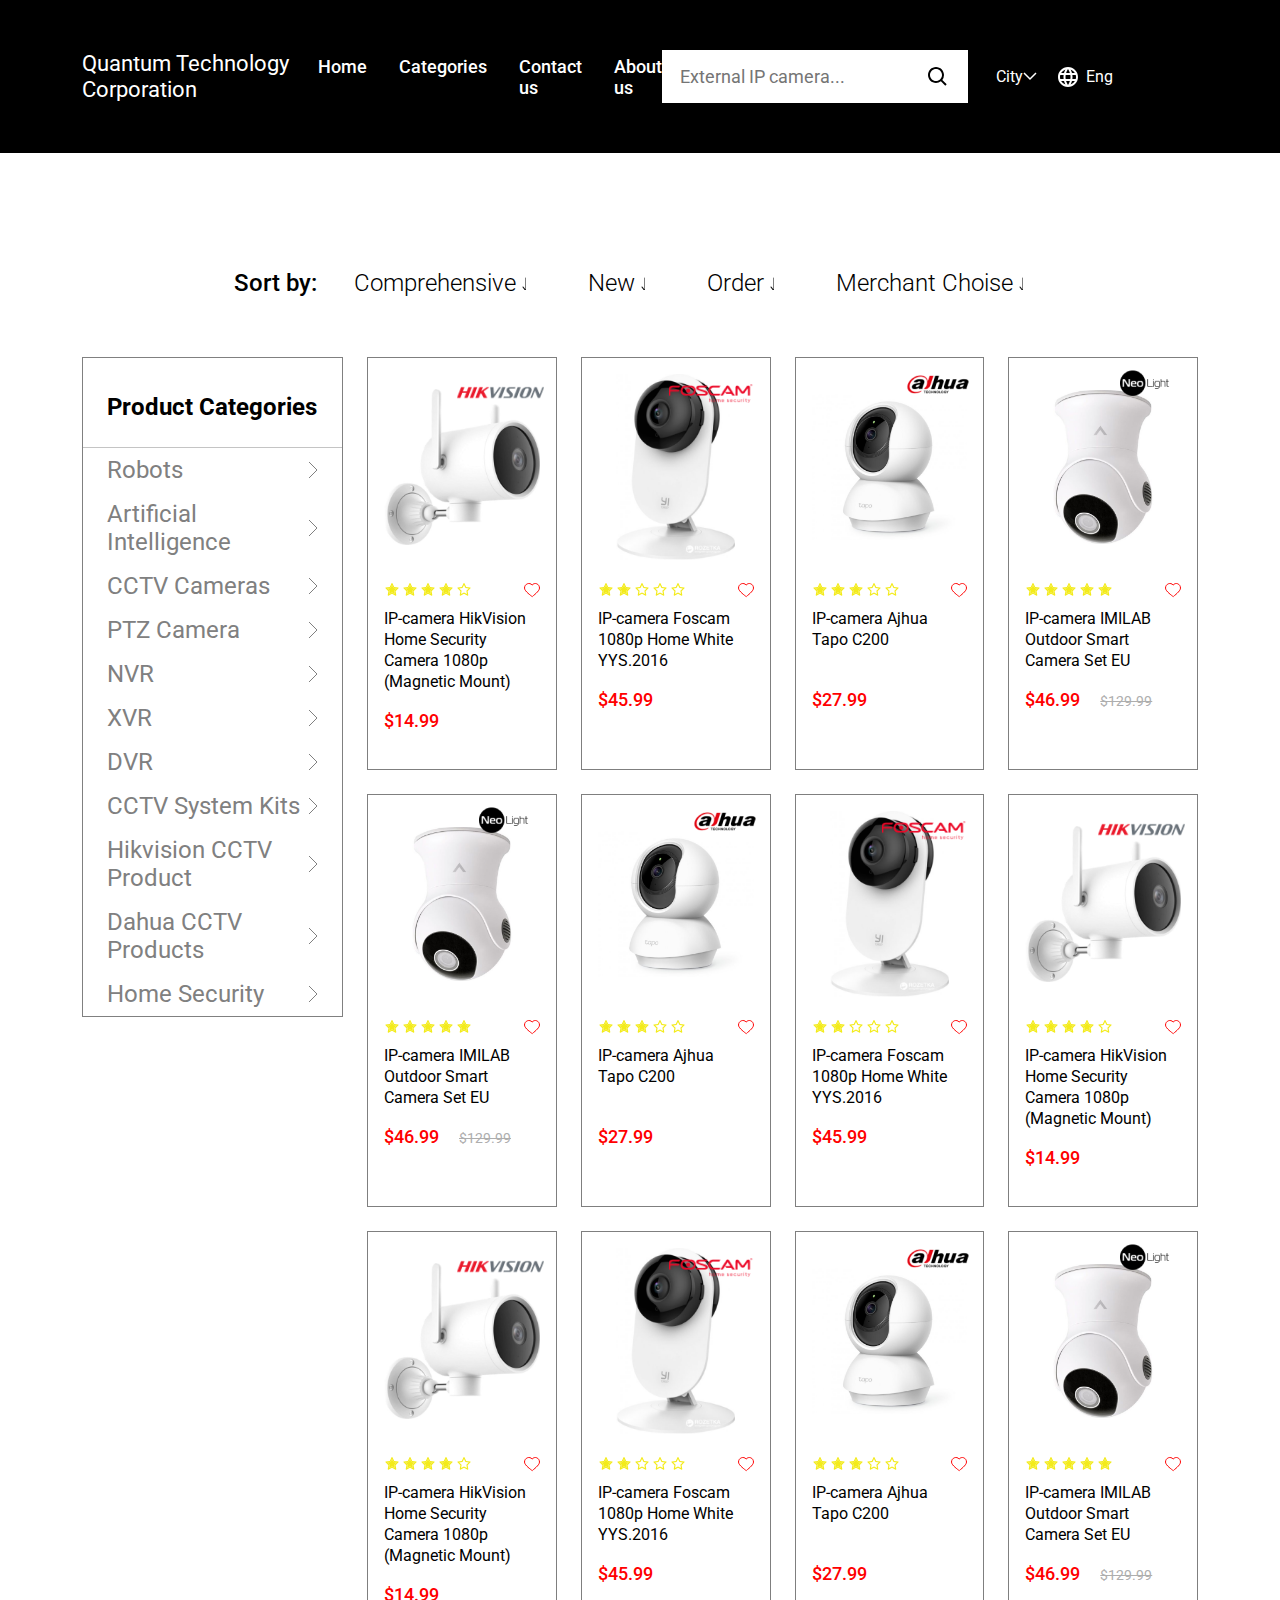
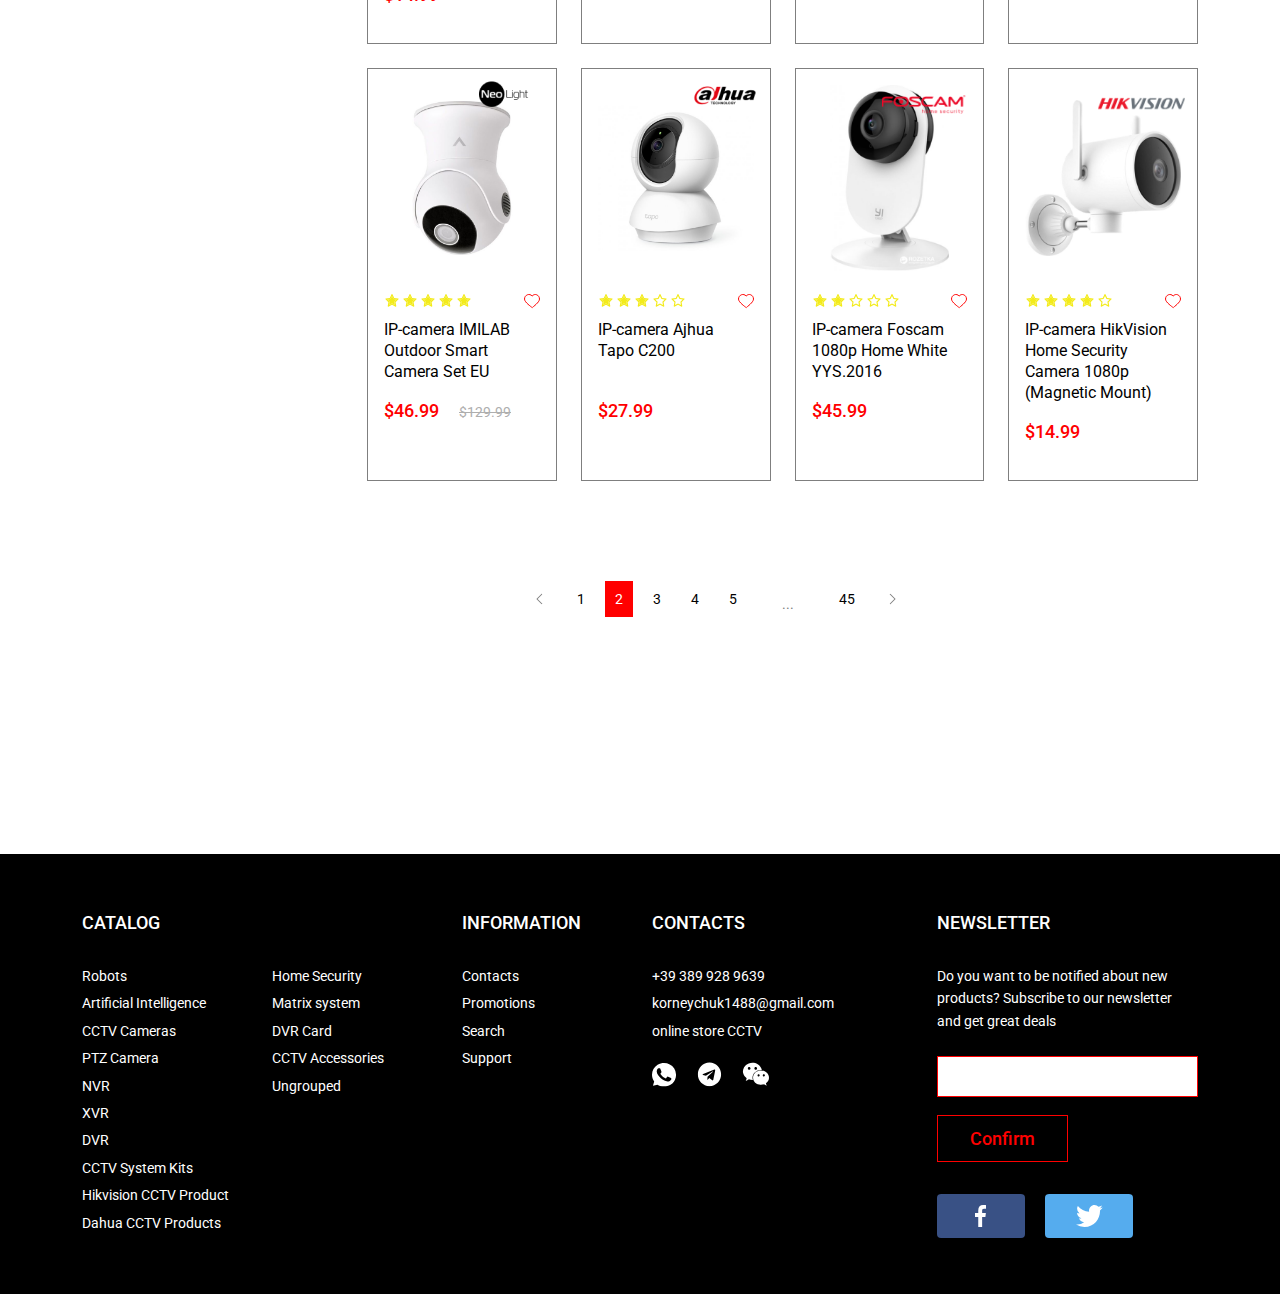
==== commit d0c2f8f5: "Add files via upload" ====
--- a/categories.html
+++ b/categories.html
@@ -36,7 +36,7 @@
         </div>
         <div class="categories">
           <div class="row">
-            <div class="col-lg-3">
+            <div class="col-xl-3 col-lg-6 col-md-12">
               <ul class="sidebar">
                 <div class="head">Product Categories</div>
                 <li>
--- a/css/app.css
+++ b/css/app.css
@@ -7821,15 +7821,25 @@
   width: 36px;
   margin-right: 36px;
 }
-.mobile-menu .head .profile .form {
+.mobile-menu .head .profile .flex {
+  display: -webkit-box;
+  display: -ms-flexbox;
+  display: flex;
+  -webkit-box-orient: vertical;
+  -webkit-box-direction: normal;
+      -ms-flex-direction: column;
+          flex-direction: column;
+}
+.mobile-menu .head .profile .flex .form {
   display: -webkit-box;
   display: -ms-flexbox;
   display: flex;
   -webkit-box-align: center;
       -ms-flex-align: center;
           align-items: center;
-}
-.mobile-menu .head .profile .form a {
+  margin-bottom: 12px;
+}
+.mobile-menu .head .profile .flex .form a {
   font-family: "Roboto", sans-serif;
   font-style: normal;
   font-weight: normal;
@@ -7837,11 +7847,19 @@
   line-height: 19px;
   color: #FFFFFF;
 }
-.mobile-menu .head .profile .form .line {
+.mobile-menu .head .profile .flex .form .line {
   width: 1px;
   height: 16px;
   margin: 0 20px;
   background: #fff;
+}
+.mobile-menu .head .profile .flex .descr {
+  font-family: Roboto;
+  font-style: normal;
+  font-weight: normal;
+  font-size: 12px;
+  line-height: 14px;
+  color: #808080;
 }
 .mobile-menu hr {
   border: 0;
@@ -8178,7 +8196,37 @@
   overflow: hidden;
 }
 
+.mobile-categories {
+  font-family: Roboto;
+  font-style: normal;
+  font-weight: normal;
+  font-size: 18px;
+  line-height: 21px;
+  background: #FF0000;
+  color: #FFFFFF;
+  padding: 18px 24px;
+  display: none;
+  text-align: center;
+  margin-bottom: 20px;
+}
+
 @media (max-width: 1200px) {
+  .categories-product {
+    padding: 166px 0 48px;
+  }
+
+  .filter {
+    margin-bottom: 24px;
+  }
+
+  .categories {
+    margin-bottom: 32px;
+  }
+
+  .pagination {
+    margin-bottom: 0;
+  }
+
   header {
     padding: 32px 0;
     position: fixed;
@@ -8206,8 +8254,32 @@
   .checkbox-text {
     font-size: 18px;
   }
+
+  .sidebar {
+    display: none;
+  }
+
+  .mobile-categories {
+    display: block;
+    max-width: 200px;
+    margin: 0 auto 20px;
+  }
+
+  .banner {
+    padding-top: 96px;
+  }
 }
 @media (max-width: 768px) {
+  .swiper-button-prev::after, .swiper-button-next:after {
+    -webkit-transform: scale(0.6) !important;
+            transform: scale(0.6) !important;
+  }
+
+  .swiper-button-next::after {
+    -webkit-transform: rotate(180deg) scale(0.6) !important;
+            transform: rotate(180deg) scale(0.6) !important;
+  }
+
   header .container .right-col {
     width: 100%;
     -webkit-box-pack: end;
@@ -8275,7 +8347,7 @@
   }
 
   .categories .products-list {
-    gap: 20px;
+    gap: 8px;
     grid-template-columns: repeat(2, 1fr);
   }
 
@@ -8307,6 +8379,50 @@
   .filter .link + .link {
     margin-left: 0;
   }
+
+  .viewed-products .items {
+    padding: 16px 20px;
+    gap: 20px;
+  }
+  .viewed-products .items .item .name {
+    font-size: 16px;
+  }
+
+  .product-card .brand img {
+    max-width: 48px;
+  }
+
+  .viewed-products .title {
+    font-size: 18px;
+    line-height: 21px;
+  }
+  .viewed-products .items {
+    padding: 16px;
+    gap: 16px;
+  }
+  .viewed-products .items .item {
+    text-align: center;
+  }
+  .viewed-products .items .item .container-img {
+    height: 96px;
+    text-align: center;
+  }
+  .viewed-products .items .item .container-img img {
+    display: inline;
+  }
+  .viewed-products .items .item .name {
+    font-size: 11px;
+    line-height: 13px;
+    margin-bottom: 12px;
+  }
+
+  .banner .sidebar {
+    display: none;
+  }
+
+  .sidebar li a.link + ul a.link {
+    display: none !important;
+  }
 }
 @media (max-width: 520px) {
   .product-card {
@@ -8590,6 +8706,7 @@
     font-size: 18px;
     line-height: 21px;
     color: #000000;
+    margin-bottom: 0;
   }
   .section .product-slider {
     padding: 20px 0;
@@ -8641,6 +8758,101 @@
 
   .categories {
     margin-bottom: 40px;
+  }
+
+  .orders-detail .table .table-body .product,
+.cart .table .table-body .product {
+    padding: 24px 0 48px;
+  }
+  .orders-detail .table .table-body .product .item.product-price,
+.cart .table .table-body .product .item.product-price {
+    display: none;
+  }
+  .orders-detail .table .table-body .product .item.quantity-block,
+.cart .table .table-body .product .item.quantity-block {
+    position: absolute;
+    left: 0;
+    bottom: 12px;
+    margin-bottom: 0;
+  }
+  .orders-detail .table .table-body .product .product-total,
+.cart .table .table-body .product .product-total {
+    position: absolute;
+    right: 0;
+    bottom: 12px;
+  }
+
+  .banner {
+    padding-top: 84px;
+  }
+
+  .swiper-button-prev::after, .swiper-button-next:after {
+    -webkit-transform: scale(0.6) !important;
+            transform: scale(0.6) !important;
+  }
+
+  .swiper-button-next::after {
+    -webkit-transform: rotate(180deg) scale(0.6) !important;
+            transform: rotate(180deg) scale(0.6) !important;
+  }
+
+  .mobile-categories {
+    display: block;
+    max-width: 100%;
+  }
+
+  .banner__info {
+    margin-bottom: 12px;
+  }
+
+  .banner-card {
+    padding: 24px 32px;
+  }
+
+  .filter {
+    margin-top: 0;
+  }
+  .filter .title {
+    font-size: 24px;
+    line-height: 28px;
+    margin-bottom: 16px;
+  }
+  .filter .link {
+    padding: 8px;
+    margin-right: 0;
+    margin-bottom: 8px;
+    font-size: 16px;
+    line-height: 19px;
+    color: #808080;
+  }
+
+  .sidebar {
+    border: 0;
+    border-top: 1px solid #808080;
+  }
+  .sidebar .head {
+    padding: 24px 0 16px;
+    border: 0;
+  }
+  .sidebar li a.link {
+    padding: 8px;
+  }
+  .sidebar li a.link .title {
+    font-size: 16px;
+    line-height: 19px;
+  }
+
+  .viewed-products .items {
+    padding: 8px;
+    gap: 8px;
+  }
+
+  .pagination {
+    margin-bottom: 48px;
+  }
+
+  .categories-product .sidebar {
+    display: block;
   }
 }
 @media (max-width: 1200px) {
